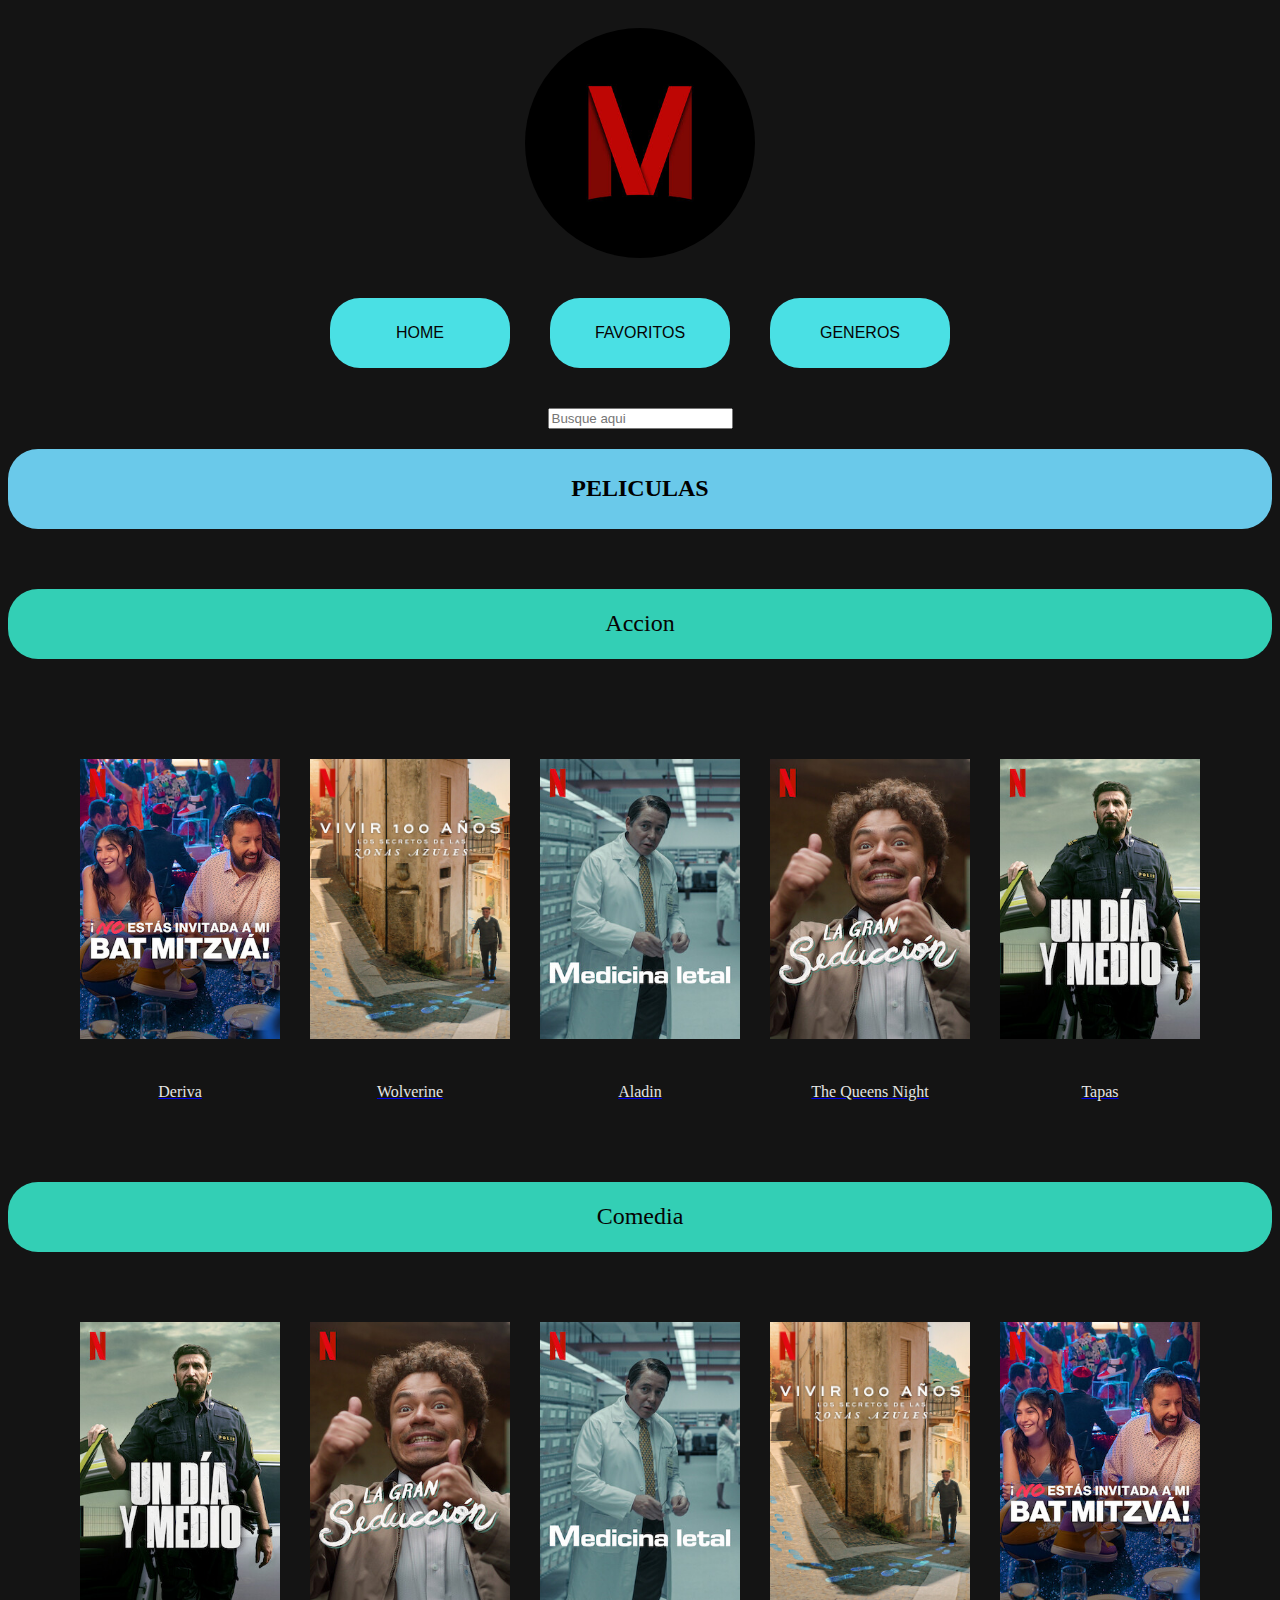
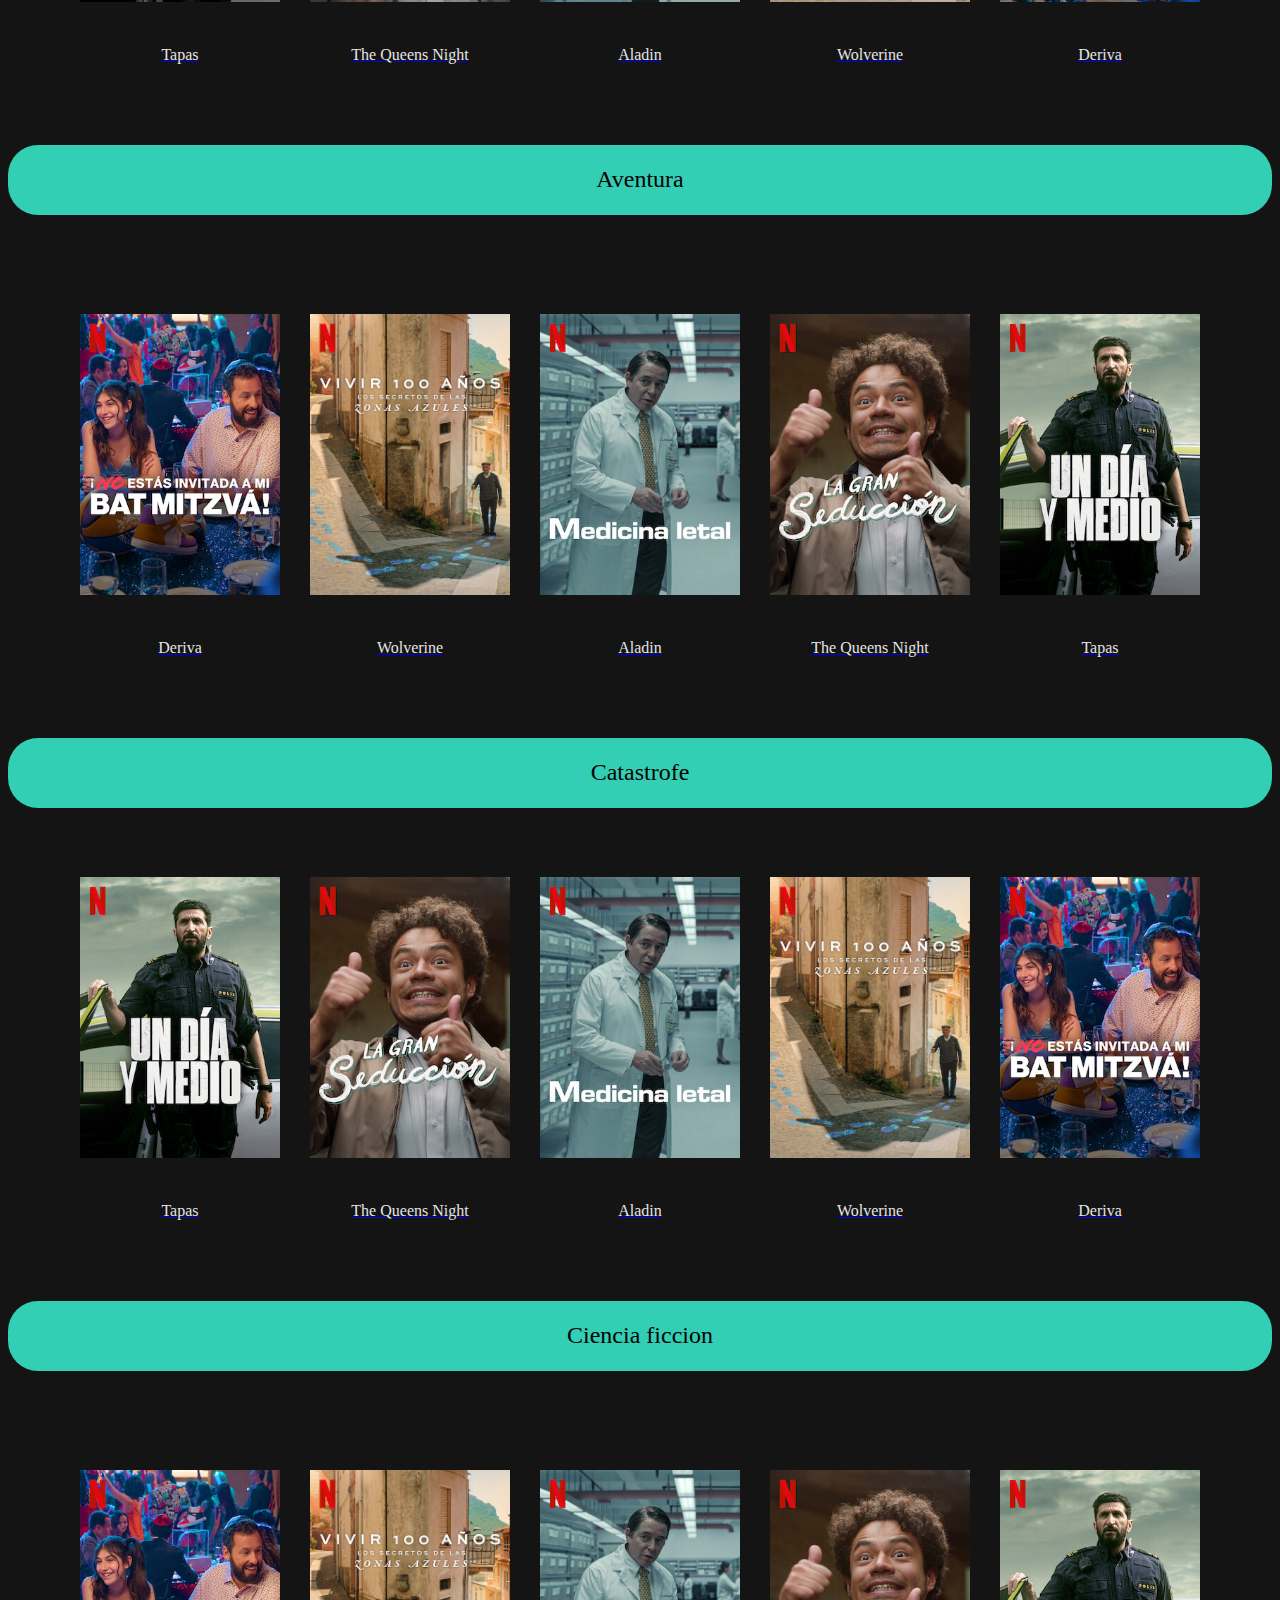
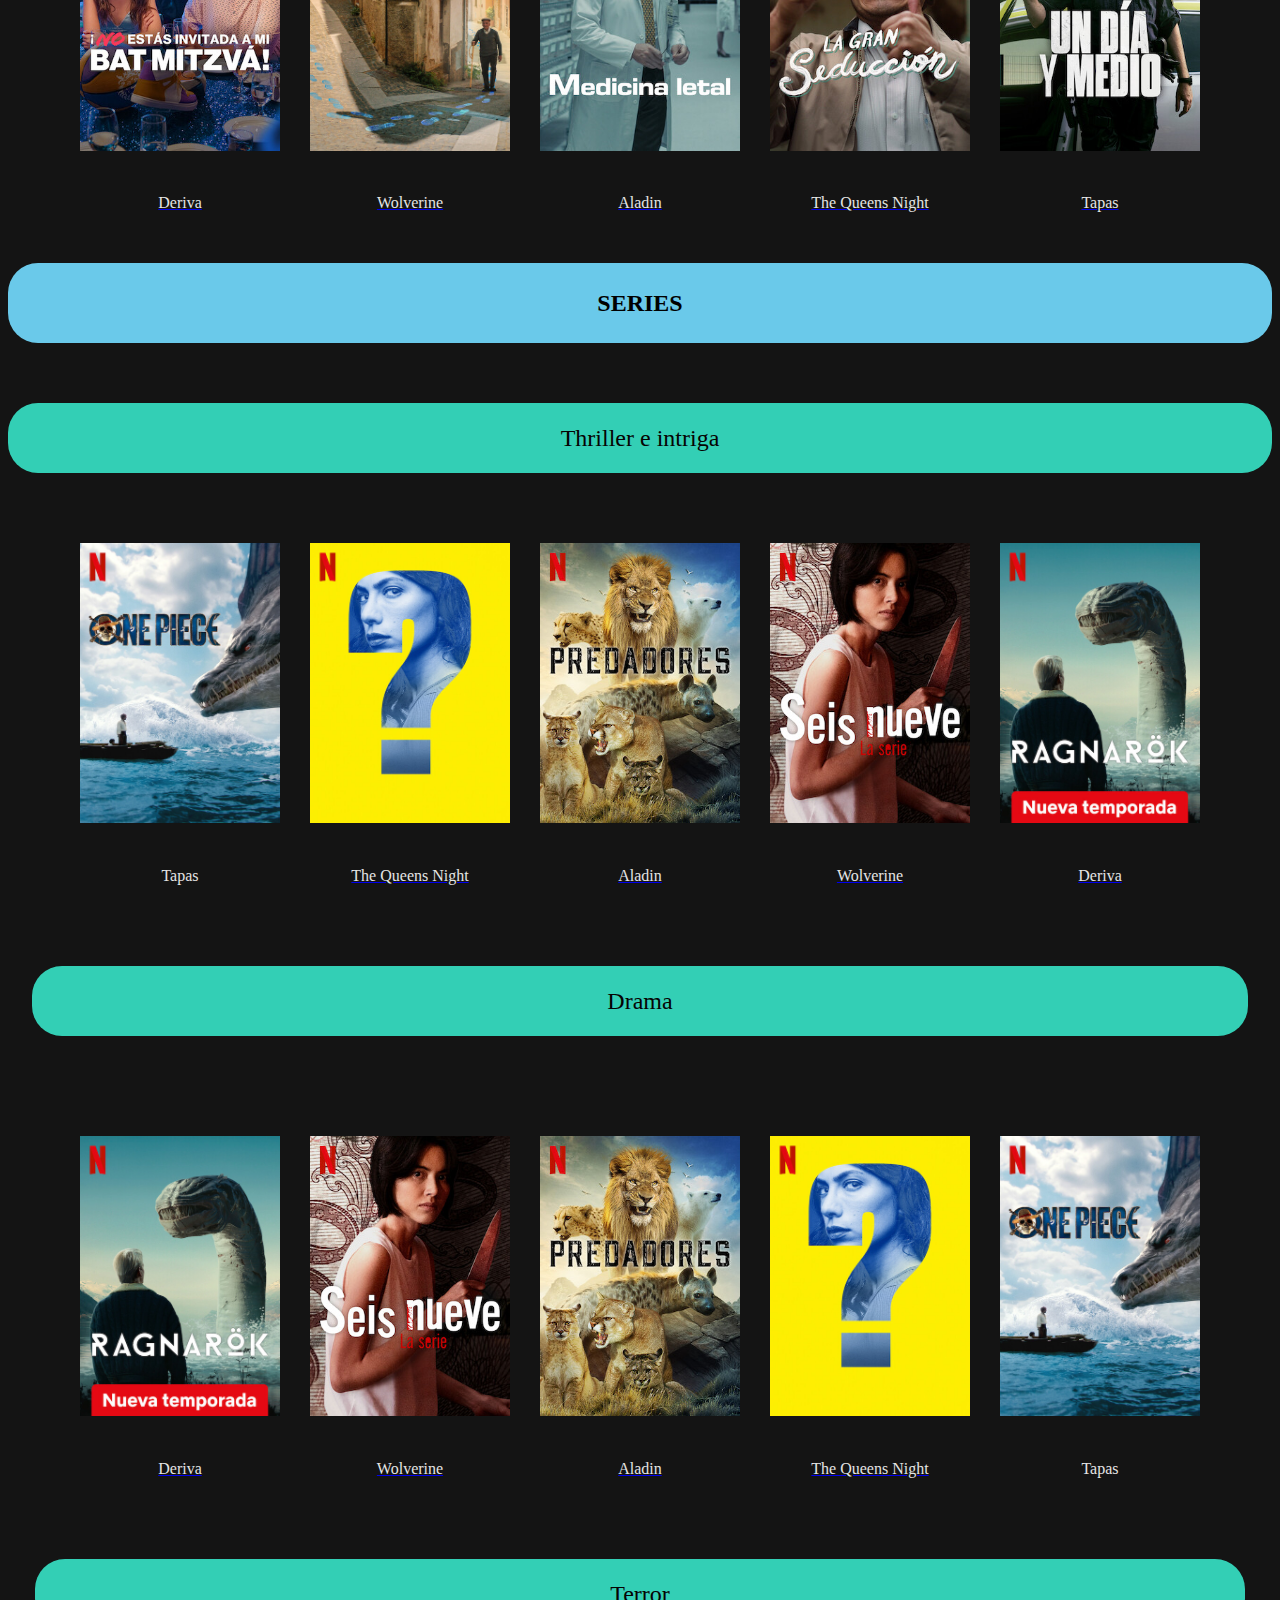
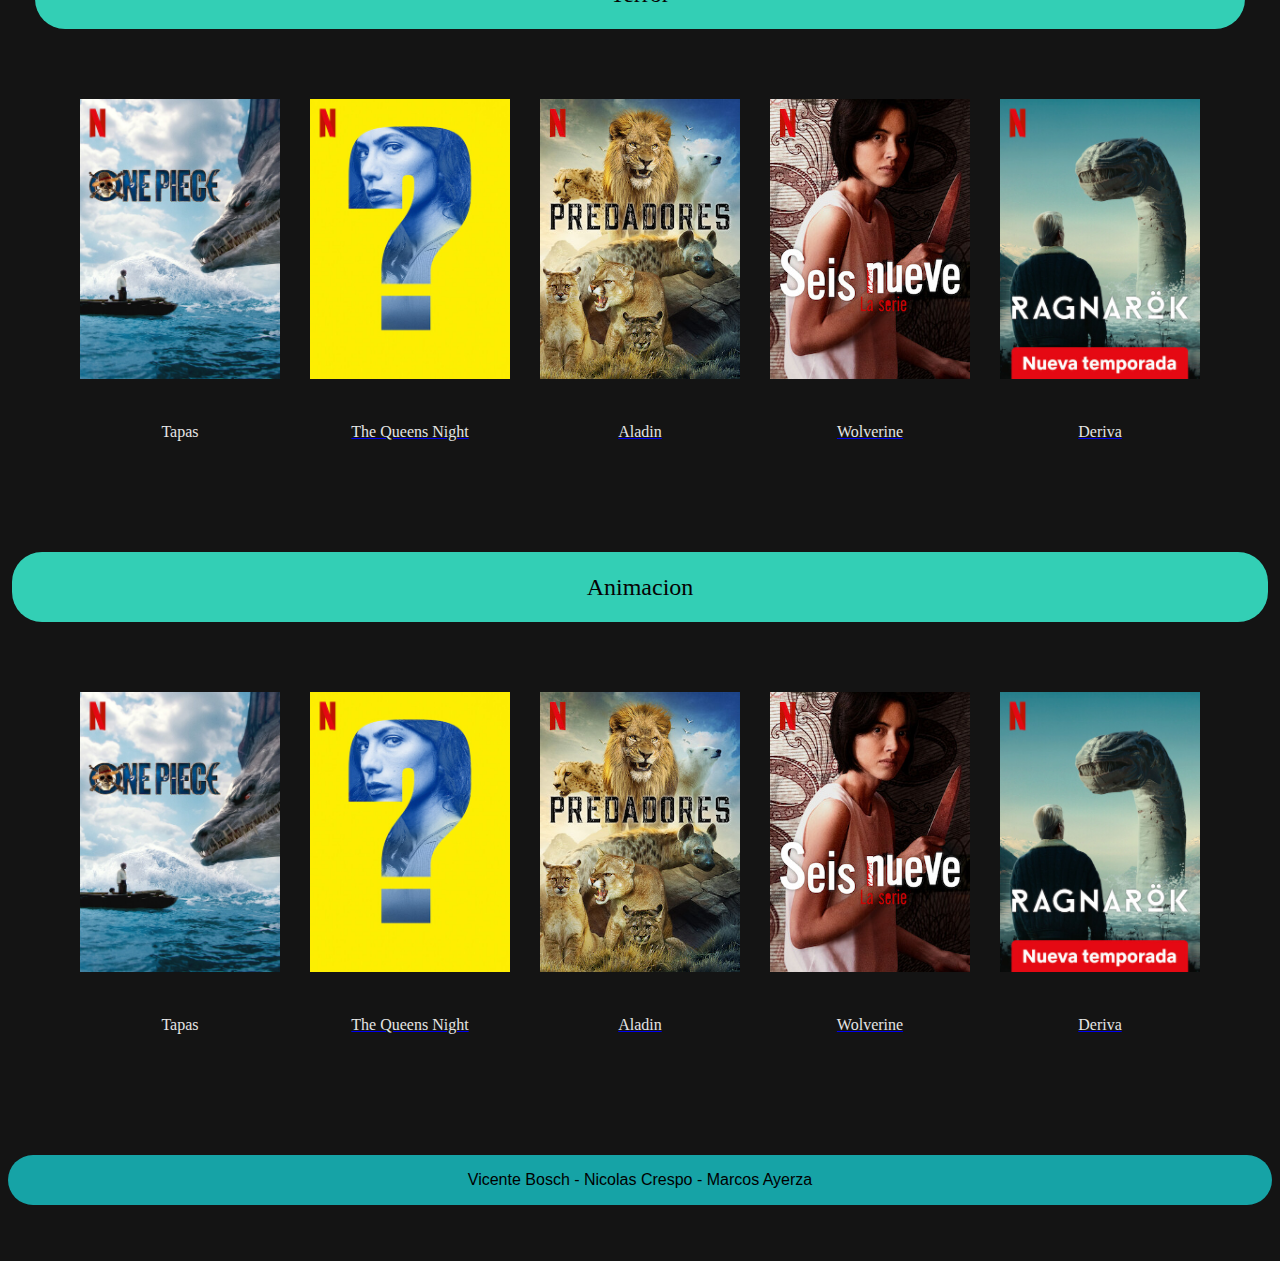
==== detalleGenero.html @ 16304ff2 "reorganice los archivos" ====
<!DOCTYPE html>
<html lang="en">

<head>
    <meta charset="UTF-8">
    <meta name="viewport" content="width=device-width, initial-scale=1.0">
    <title>Document</title>
    <link rel="stylesheet" href="../css/style.css">
</head>

<body class="fondo">
    <header>
        <section class="header">
            <article class="ubicacionLogo">
                <img class="logo" src="./img/logo.jpeg" alt="logo">
            </article>


            <nav class="navegacion">
                <ul class="nav-ul">
                    <li class="menu"> <a href="./home.html">HOME</a></li>
                    <li class="menu"> <a href="./favoritos.html">FAVORITOS</a></li>
                    <li class="menu"> <a href="./genero.html">GENEROS</a></li>
                </ul>
            </nav>

            <article class="barra">
                <form class="form" action="busqueda.html" method="get">
                    <div>
                        <input type="text" name="busqueda" value="" placeholder="Busque aqui">
                    </div>

                </form>
            </article>

        </section>
    </header>
    <main>


        <section class="grupo1">
            <h2 class="ajustes1">PELICULAS</h2>
            <h2 class="ajustes">Accion</h2>

            <div class="grupo1Reverse">
                <article class="card">

                    <a href="./detallePeliculas.html">
                        <img class="imagenes" src="./img/pel1.jpeg" alt="">
                        <p class="texto">Tapas</p>
                    </a>

                </article>
                <article class="card">

                    <a href="./detallePeliculas.html">
                        <img class="imagenes" src="./img/pel2.jpeg" alt="">
                        <p class="texto">The Queens Night</p>
                    </a>

                </article>
                <article class="card">

                    <a href="./detallePeliculas.html">
                        <img class="imagenes" src="./img/pel3.jpeg" alt="">
                        <p class="texto">Aladin</p>
                    </a>

                </article>
                <article class="card">

                    <a href="./detallePeliculas.html">
                        <img class="imagenes" src="./img/pel4.jpeg" alt="">
                        <p class="texto">Wolverine</p>
                    </a>

                </article>
                <article class="card">

                    <a href="./detallePeliculas.html">
                        <img class="imagenes" src="./img/pel5.jpeg" alt="">
                        <p class="texto">Deriva</p>
                    </a>

                </article>
            </div>

        </section>

        <section class="grupo1">
            <h2 class="ajustes">Comedia</h2>

            <div class="grupo1">
                <article class="card">

                    <a href="./detallePeliculas.html">
                        <img class="imagenes" src="./img/pel1.jpeg" alt="">
                        <p class="texto">Tapas</p>
                    </a>

                </article>
                <article class="card">

                    <a href="./detallePeliculas.html">
                        <img class="imagenes" src="./img/pel2.jpeg" alt="">
                        <p class="texto">The Queens Night</p>
                    </a>

                </article>
                <article class="card">

                    <a href="./detallePeliculas.html">
                        <img class="imagenes" src="./img/pel3.jpeg" alt="">
                        <p class="texto">Aladin</p>
                    </a>

                </article>
                <article class="card">

                    <a href="./detallePeliculas.html">
                        <img class="imagenes" src="./img/pel4.jpeg" alt="">
                        <p class="texto">Wolverine</p>
                    </a>

                </article>
                <article class="card">

                    <a href="./detallePeliculas.html">
                        <img class="imagenes" src="./img/pel5.jpeg" alt="">
                        <p class="texto">Deriva</p>
                    </a>

                </article>
            </div>

        </section>

        <section class="grupo1">
            <h2 class="ajustes">Aventura</h2>

            <div class="grupo1Reverse">
                <article class="card">

                    <a href="./detallePeliculas.html">
                        <img class="imagenes" src="./img/pel1.jpeg" alt="">
                        <p class="texto">Tapas</p>
                    </a>

                </article>
                <article class="card">

                    <a href="./detallePeliculas.html">
                        <img class="imagenes" src="./img/pel2.jpeg" alt="">
                        <p class="texto">The Queens Night</p>
                    </a>

                </article>
                <article class="card">

                    <a href="./detallePeliculas.html">
                        <img class="imagenes" src="./img/pel3.jpeg" alt="">
                        <p class="texto">Aladin</p>
                    </a>

                </article>
                <article class="card">

                    <a href="./detallePeliculas.html">
                        <img class="imagenes" src="./img/pel4.jpeg" alt="">
                        <p class="texto">Wolverine</p>
                    </a>

                </article>
                <article class="card">

                    <a href="./detallePeliculas.html">
                        <img class="imagenes" src="./img/pel5.jpeg" alt="">
                        <p class="texto">Deriva</p>
                    </a>

                </article>
            </div>

        </section>
        <section class="grupo1">
            <h2 class="ajustes">Catastrofe</h2>

            <div class="grupo1">
                <article class="card">

                    <a href="./detallePeliculas.html">
                        <img class="imagenes" src="./img/pel1.jpeg" alt="">
                        <p class="texto">Tapas</p>
                    </a>

                </article>
                <article class="card">

                    <a href="./detallePeliculas.html">
                        <img class="imagenes" src="./img/pel2.jpeg" alt="">
                        <p class="texto">The Queens Night</p>
                    </a>

                </article>
                <article class="card">

                    <a href="./detallePeliculas.html">
                        <img class="imagenes" src="./img/pel3.jpeg" alt="">
                        <p class="texto">Aladin</p>
                    </a>

                </article>
                <article class="card">

                    <a href="./detallePeliculas.html">
                        <img class="imagenes" src="./img/pel4.jpeg" alt="">
                        <p class="texto">Wolverine</p>
                    </a>

                </article>
                <article class="card">

                    <a href="./detallePeliculas.html">
                        <img class="imagenes" src="./img/pel5.jpeg" alt="">
                        <p class="texto">Deriva</p>
                    </a>

                </article>
            </div>

        </section>
        <section class="grupo1">
            <h2 class="ajustes">Ciencia ficcion</h2>

            <div class="grupo1Reverse">
                <article class="card">

                    <a href="./detallePeliculas.html">
                        <img class="imagenes" src="./img/pel1.jpeg" alt="">
                        <p class="texto">Tapas</p>
                    </a>

                </article>
                <article class="card">

                    <a href="./detallePeliculas.html">
                        <img class="imagenes" src="./img/pel2.jpeg" alt="">
                        <p class="texto">The Queens Night</p>
                    </a>

                </article>
                <article class="card">

                    <a href="./detallePeliculas.html">
                        <img class="imagenes" src="./img/pel3.jpeg" alt="">
                        <p class="texto">Aladin</p>
                    </a>

                </article>
                <article class="card">

                    <a href="./detallePeliculas.html">
                        <img class="imagenes" src="./img/pel4.jpeg" alt="">
                        <p class="texto">Wolverine</p>
                    </a>

                </article>
                <article class="card">

                    <a href="./detallePeliculas.html">
                        <img class="imagenes" src="./img/pel5.jpeg" alt="">
                        <p class="texto">Deriva</p>
                    </a>

                </article>
            </div>

        </section>




        <h2 class="ajustes1">SERIES</h2>
        <section class="grupo1">

            <section class="grupo1">
                <h2 class="ajustes">Thriller e intriga</h2>

                <div class="grupo1">
                    <article class="card">

                        <a href="./detalleSeries.html">
                            <img class="imagenes" src="./img/ser1.jpeg" alt="">
                        </a>
                        <p class="texto">Tapas</p>

                    </article>
                    <article class="card">

                        <a href="./detalleSeries.html">
                            <img class="imagenes" src="./img/ser2.jpeg" alt="">
                            <p class="texto">The Queens Night</p>
                        </a>

                    </article>
                    <article class="card">

                        <a href="./detalleSeries.html">
                            <img class="imagenes" src="./img/ser3.jpeg" alt="">
                            <p class="texto">Aladin</p>
                        </a>

                    </article>
                    <article class="card">

                        <a href="./detalleSeries.html">
                            <img class="imagenes" src="./img/ser4.jpeg" alt="">
                            <p class="texto">Wolverine</p>
                        </a>

                    </article>
                    <article class="card">

                        <a href="./detalleSeries.html">
                            <img class="imagenes" src="./img/ser5.jpeg" alt="">
                            <p class="texto">Deriva</p>
                        </a>

                    </article>
                </div>

            </section>
            <section class="grupo1">
                <h2 class="ajustes" id="secciondrama">Drama</h2>

                <div class="grupo1Reverse">
                    <article class="card">

                        <a href="./detalleSeries.html">
                            <img class="imagenes" src="./img/ser1.jpeg" alt="">
                        </a>
                        <p class="texto">Tapas</p>

                    </article>
                    <article class="card">

                        <a href="./detalleSeries.html">
                            <img class="imagenes" src="./img/ser2.jpeg" alt="">
                            <p class="texto">The Queens Night</p>
                        </a>

                    </article>
                    <article class="card">

                        <a href="./detalleSeries.html">
                            <img class="imagenes" src="./img/ser3.jpeg" alt="">
                            <p class="texto">Aladin</p>
                        </a>

                    </article>
                    <article class="card">

                        <a href="./detalleSeries.html">
                            <img class="imagenes" src="./img/ser4.jpeg" alt="">
                            <p class="texto">Wolverine</p>
                        </a>

                    </article>
                    <article class="card">

                        <a href="./detalleSeries.html">
                            <img class="imagenes" src="./img/ser5.jpeg" alt="">
                            <p class="texto">Deriva</p>
                        </a>

                    </article>
                </div>

            </section>
            <section class="grupo1">
                <h2 class="ajustes">Terror</h2>

                <div class="grupo1">
                    <article class="card">

                        <a href="./detalleSeries.html">
                            <img class="imagenes" src="./img/ser1.jpeg" alt="">
                        </a>
                        <p class="texto">Tapas</p>

                    </article>
                    <article class="card">

                        <a href="./detalleSeries.html">
                            <img class="imagenes" src="./img/ser2.jpeg" alt="">
                            <p class="texto">The Queens Night</p>
                        </a>

                    </article>
                    <article class="card">

                        <a href="./detalleSeries.html">
                            <img class="imagenes" src="../img/ser3.jpeg" alt="">
                            <p class="texto">Aladin</p>
                        </a>

                    </article>
                    <article class="card">

                        <a href="./detalleSeries.html">
                            <img class="imagenes" src="./img/ser4.jpeg" alt="">
                            <p class="texto">Wolverine</p>
                        </a>

                    </article>
                    <article class="card">

                        <a href="./detalleSeries.html">
                            <img class="imagenes" src="./img/ser5.jpeg" alt="">
                            <p class="texto">Deriva</p>
                        </a>

                    </article>
                </div>

            </section>
            <section class="grupo1Reverse">
                <h2 class="ajustes">Animacion</h2>

                <div class="grupo1">
                    <article class="card">

                        <a href="./detalleSeries.html">
                            <img class="imagenes" src="./img/ser1.jpeg" alt="">
                        </a>
                        <p class="texto">Tapas</p>

                    </article>
                    <article class="card">

                        <a href="./detalleSeries.html">
                            <img class="imagenes" src="./img/ser2.jpeg" alt="">
                            <p class="texto">The Queens Night</p>
                        </a>

                    </article>
                    <article class="card">

                        <a href="./detalleSeries.html">
                            <img class="imagenes" src="./img/ser3.jpeg" alt="">
                            <p class="texto">Aladin</p>
                        </a>

                    </article>
                    <article class="card">

                        <a href="./detalleSeries.html">
                            <img class="imagenes" src="./img/ser4.jpeg" alt="">
                            <p class="texto">Wolverine</p>
                        </a>

                    </article>
                    <article class="card">

                        <a href="./detalleSeries.html">
                            <img class="imagenes" src="./img/ser5.jpeg" alt="">
                            <p class="texto">Deriva</p>
                        </a>

                    </article>
                </div>

            </section>



    </main>
    <footer>

        <section>
            <article class="nav-ul">
                <p class="footer">Vicente Bosch - Nicolas Crespo - Marcos Ayerza</p>
            </article>
        </section>
    </footer>
</body>

</html>
---- css/style.css ----
/*fondo de la pagina*/

html {
    font-family: Verdana;
    background-color: #141414;
}


/*creando el header*/

.logo {
    margin-top: 20px;
    border-radius: 150px;
    width: 230px;
}

.ubicacionLogo {
    display: flex;
    justify-content: center;
    align-items: center;
}

.navegacion{
    margin-bottom: 40px;
}

.nav-ul {
    list-style: none;
    padding: 0;
    margin: 0;
    display: flex;
    margin-top: 40px;
    margin-bottom: 40px;
    justify-content: center;
    font-family: Arial, sans-serif;
}

.menu {
    margin: 0 20px;
    background-color: #4AE0E4;
    height: 70px;
    width: 180px;
    display: flex;
    justify-content: center;
    align-items: center;
    border-radius: 30px;
}

/*ASPECTOS GENERALES DE LA PAGINA*/

.imagenes {
    object-fit: contain;
    width: 200px;
    height: 350px;
}

.menu a {
    text-decoration: none;
    color: #060303;
}

.barra {
    display: flex;
    justify-content: center;
}

.footer {
    background-color: #16A3A6;
    height: 50px;
    width: 100%;
    display: flex;
    justify-content: center;
    align-items: center;
    border-radius: 30px;
    margin-top: 50px;
}

/*ajustando formatos de subtitulos*/
.ajustes {
    background-color: #33CFB5;
    height: 70px;
    width: 100%;
    display: flex;
    justify-content: center;
    align-items: center;
    border-radius: 30px;
    font-family: Verdana;
    font-weight: 500;
    margin-top: 50px;
    color: #060303;
}

/*Contenedor padre de las imagenes*/
.grupo1 {
   
    display: flex;
    flex-direction: row;
    flex-wrap: wrap;
    justify-content: center;

}
/*Contenedor padre de las imagenes empezando al reves*/
.grupo1Reverse {
    margin-top: 30px;
    display: flex;
    flex-direction: row-reverse;
    flex-wrap: wrap;
    justify-content: center;

}


.texto {
    list-style: none;
    display: flex;
    margin-top: 5px;
    margin-bottom: px;
    justify-content: center;
    font-family: Verdana;
    color: #e5e5e5;
}



/*GENEROS*/
.separando a {
    margin: 40px;
    color: #e5e5e5;
    text-decoration: none;
    font-size: 22px;
}
.lista-generos {
    text-decoration: none;
    list-style: none;
    font-family: Verdana;
    margin: 40px;
    display: flex;
    flex-direction: row;
    flex-wrap: wrap;
    justify-content: center;
    margin-top: 90px;
}


/* DETALLE GENEROS*/
/* Titulos*/
.ajustes1 {
    background-color: #6AC9EA;
    height: 80px;
    width: 100%;
    display: flex;
    justify-content: center;
    align-items: center;
    border-radius: 30px;
    font-family: Verdana;
    margin-bottom: 10px;
}
/*separando los elementos de la lista de generos*/
.card {
    padding: 15px;
    display: flex;
    justify-content: center;
    flex-direction: column;
    align-items: center;
}



/*DETALLE PELICULA*/


.toreto {
    display: flex;
    justify-content: center;
    align-items: center;
    flex-direction: column;

    border-radius: 70px solid;
}

.toreto2 {
    display: flex;
    border-radius: 30px black;
    flex-direction: column;
}



.estebody {
    color: #e5e5e5;
}

.parejo {

    display: flex;
    flex-direction: row;
    gap: 25px;
    text-decoration: none;
    background-color: rgb(88, 73, 73);
    margin: 5px;
    list-style: none;
    border-radius: 5px;
    padding-right: 40px;
}

.coin {
    color: green;
}

.ten {
    display: flex;
    font-weight: bold;
    color: blanchedalmond;
}

.sinop {
    display: flex;
    border-radius: 8px;
    background-color: rgb(88, 73, 73);
    width: 550px;
    padding: 10px;
    margin: 28px;
}

.botones {
    margin: 4px;
    width: 500px;
}

.arrab {
    margin-top: 11px;
}

.toreto3 {
    margin-top: 40px;
    width: 300px;
    height: 400px;
}

.toreto4 {
    font-weight: weight;
    font-family: 'Courier New', Courier, monospace;
}

.agregara {
    display: flex;
    width: 60px;
    display: flex;
    border-right-style: solid 12px black;
    border-bottom-style: solid 12px black;
    background-color: #363232;
    margin-bottom: 18px;
    height: 24px;
    color: #e5e5e5;

}

.agregarb {
    display: flex;
    width: 120px;
    display: flex;
    border-right-style: solid 12px black;
    border-bottom-style: solid 12px black;
    background-color: #363232;
    margin-bottom: 18px;
    color: #e5e5e5;

}

.apa {
    text-decoration: none;

}



/*Busqueda*/

.menuBusqueda {
    background-color: #33CFB5;
    height: 70px;
    width: 570px;
    display: flex;
    justify-content: center;
    align-items: center;
    border-radius: 30px;
    margin-top: 40px;
}

.busquedaReco {
    background-color: #87cfc3;
    height: 40px;
    width: 390px;
    display: flex;
    justify-content: center;
    align-items: center;
    border-radius: 30px;
}


.oculto {
    display: none;
}

/*Haciendo la pagian responsive*/


/*media querys de telefono*/
@media (max-width: 420px) {
    .header {
        display: flex;
        flex-direction: column;

    }

    .logo {
        width: 100px;
    }

    .nav-ul {
        display: flex;
        flex-direction: column;
        justify-content: center;
        align-items: center;

    }

    .menu {
        margin-top: 15px;
    }

    .grupo1 {
        display: flex;
        flex-direction: column;
        justify-content: center;
        align-items: center;
    }

    .separando {
        margin-top: 15px;
    }

    .footer {
        width: 365px;
    }

    .ajustes {
        width: 365px;

    }

    .sinop {

        width: 60vw;
        height: 250px;
    }

    .arrab {
        width: 80vw;

    }

    .detalles {
        width: 80vw;
        height: 140px;
        margin-top: 5px;
        padding: 3px;


    }

    .ho {
        width: 80vw;
    }

    .parejo {
        display: flex;
        flex-wrap: wrap;
    }

    .botones {
        width: 75vw;
    }
    }
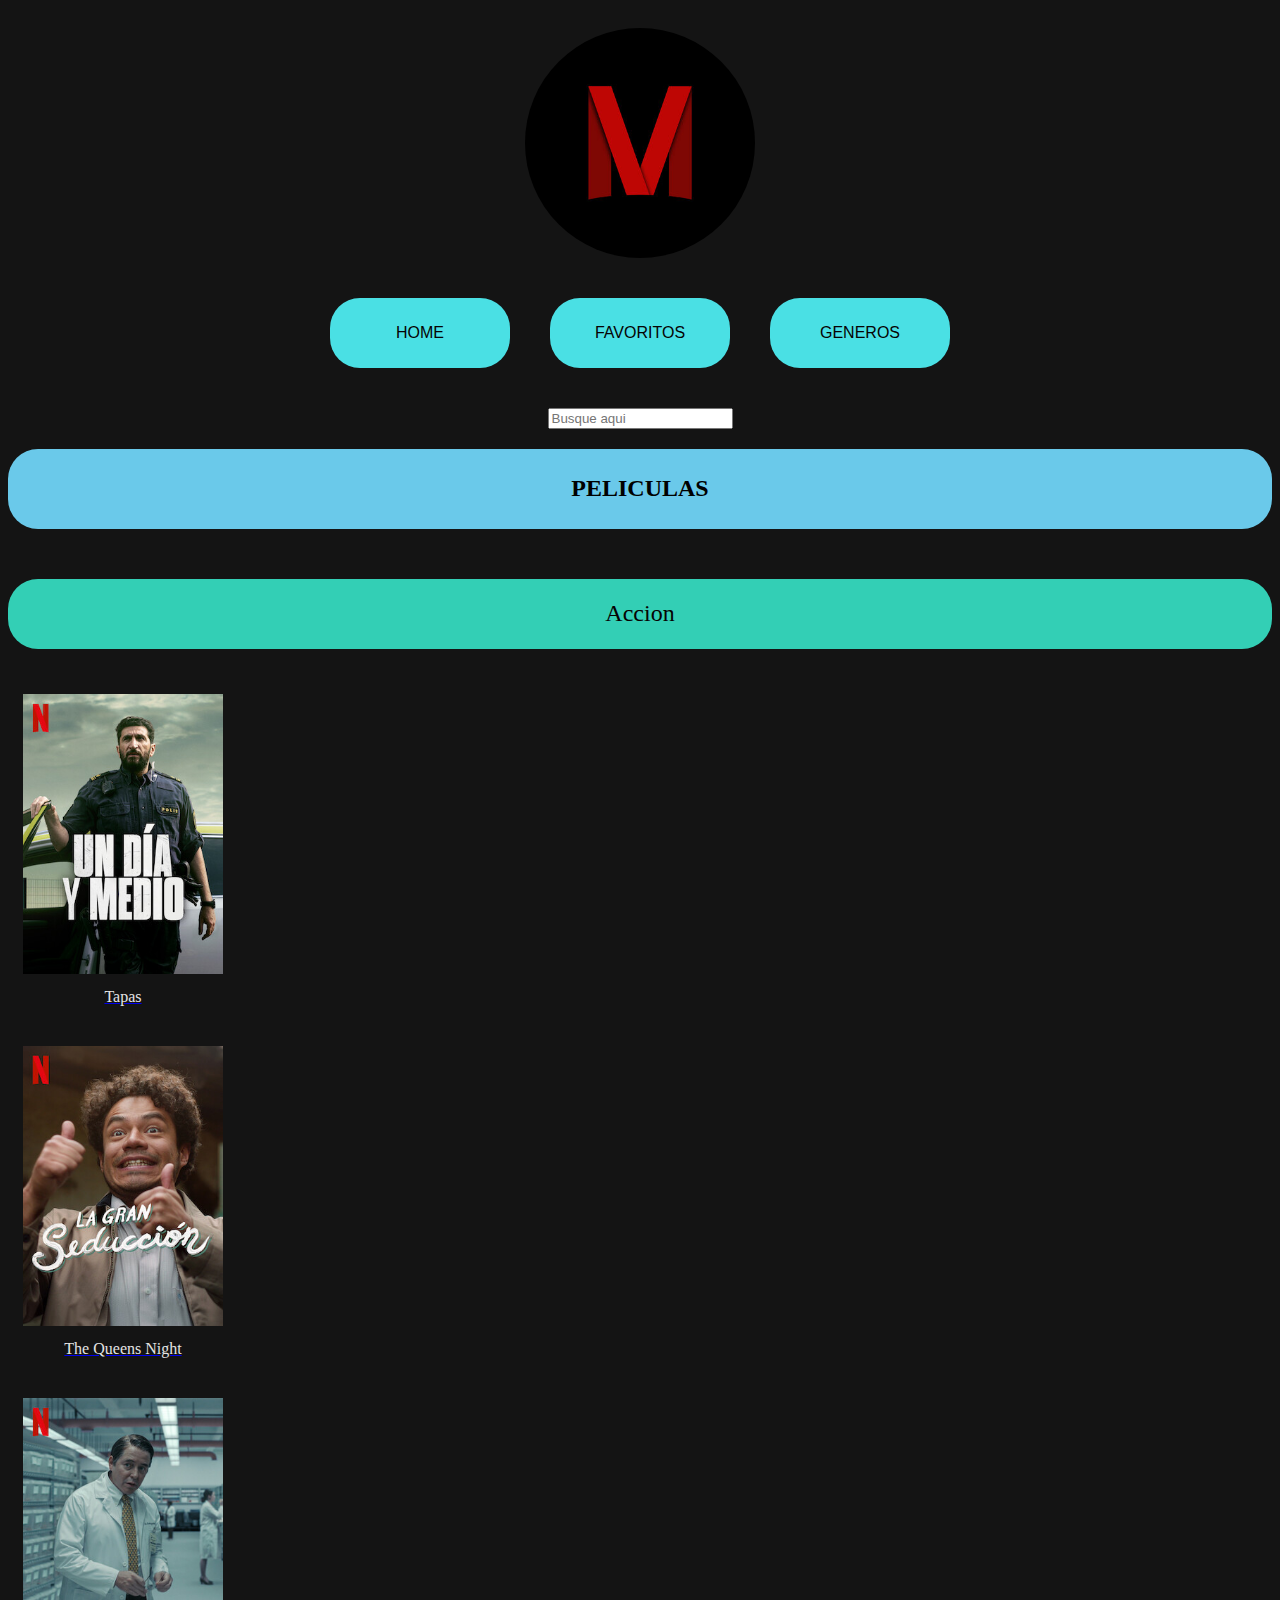
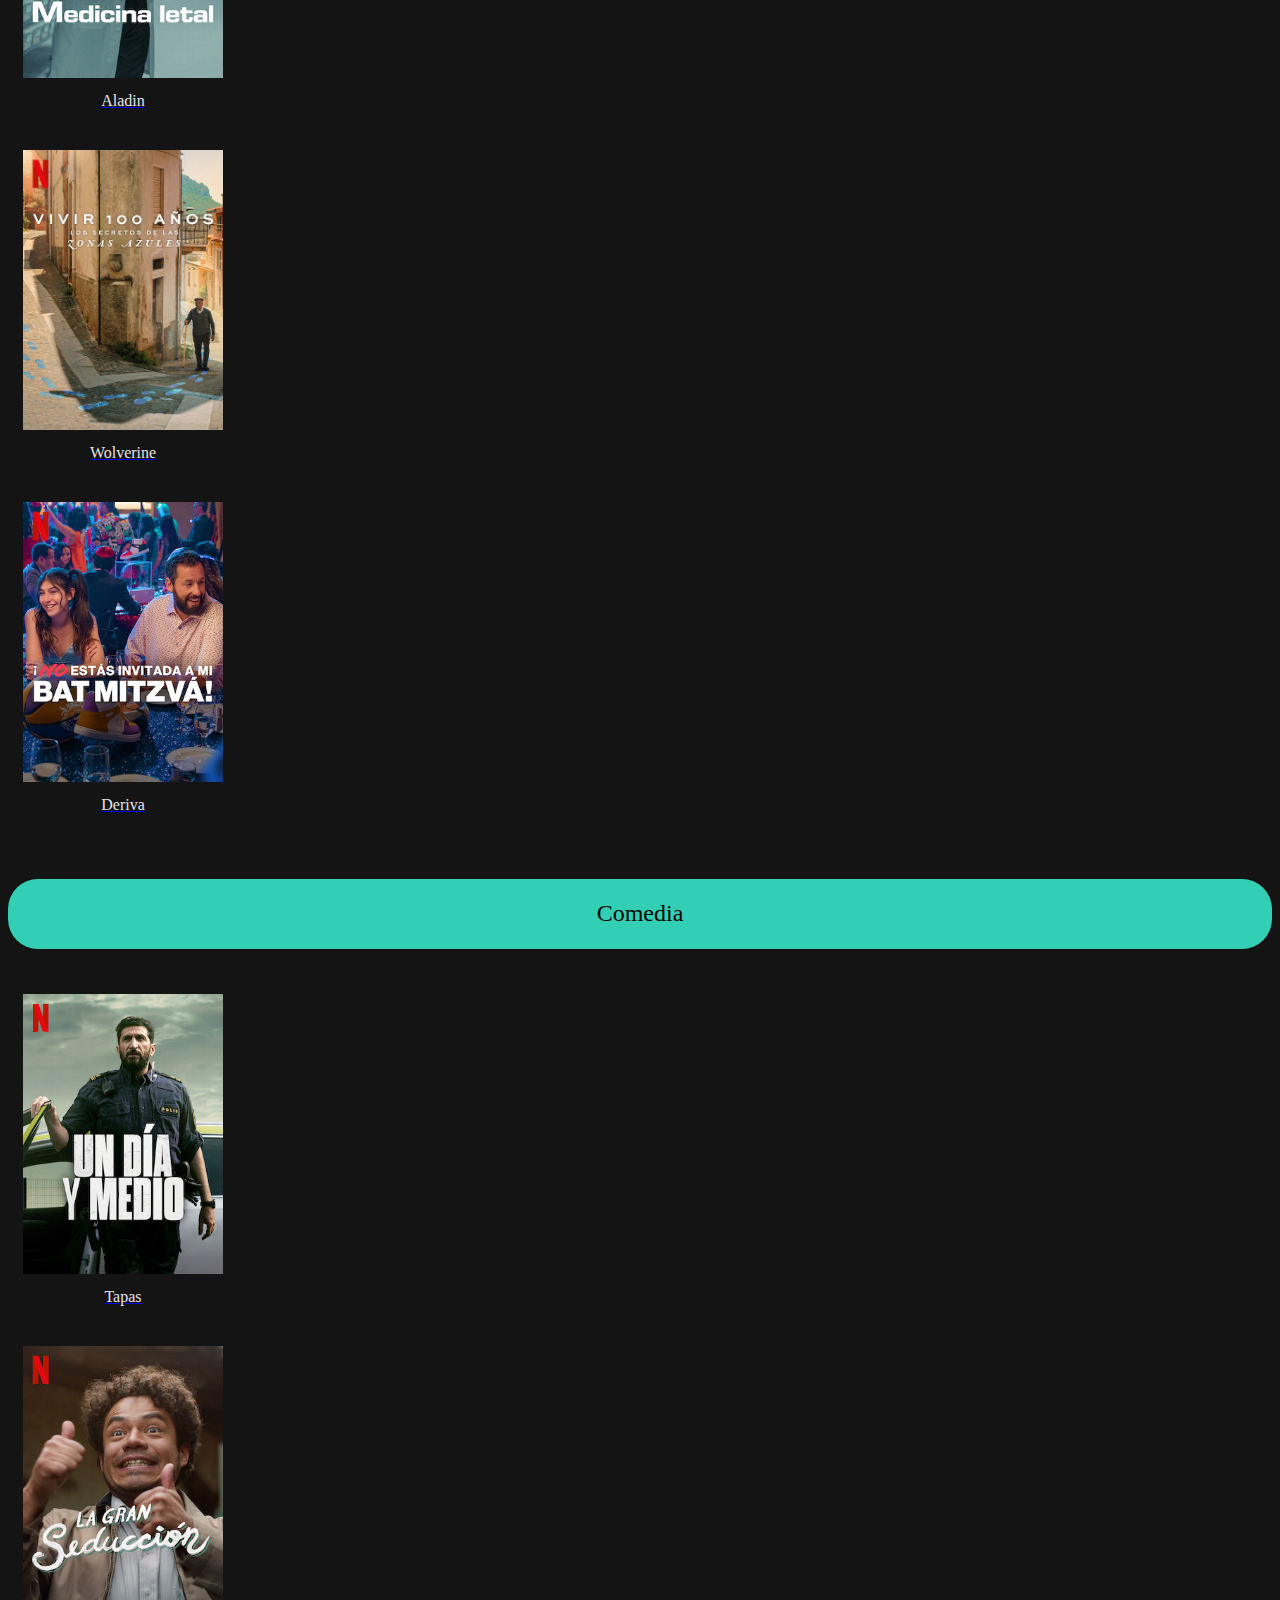
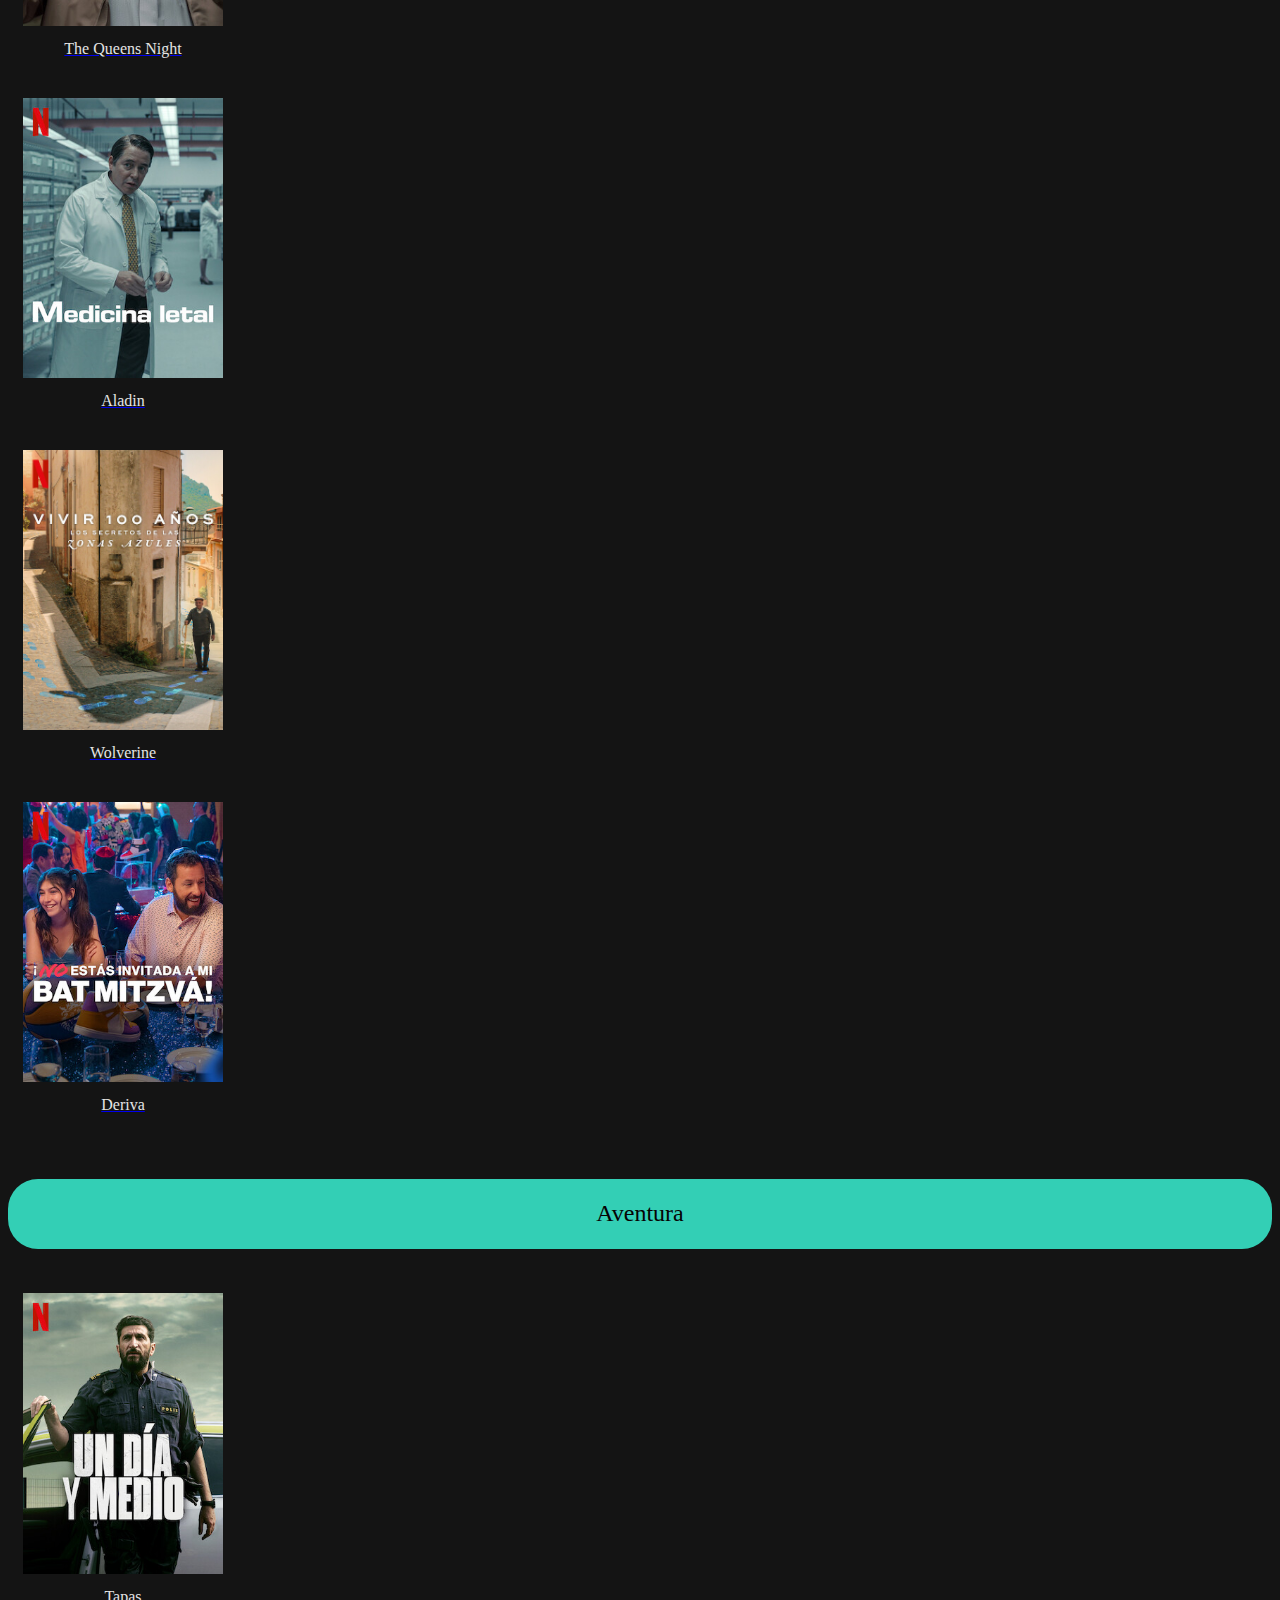
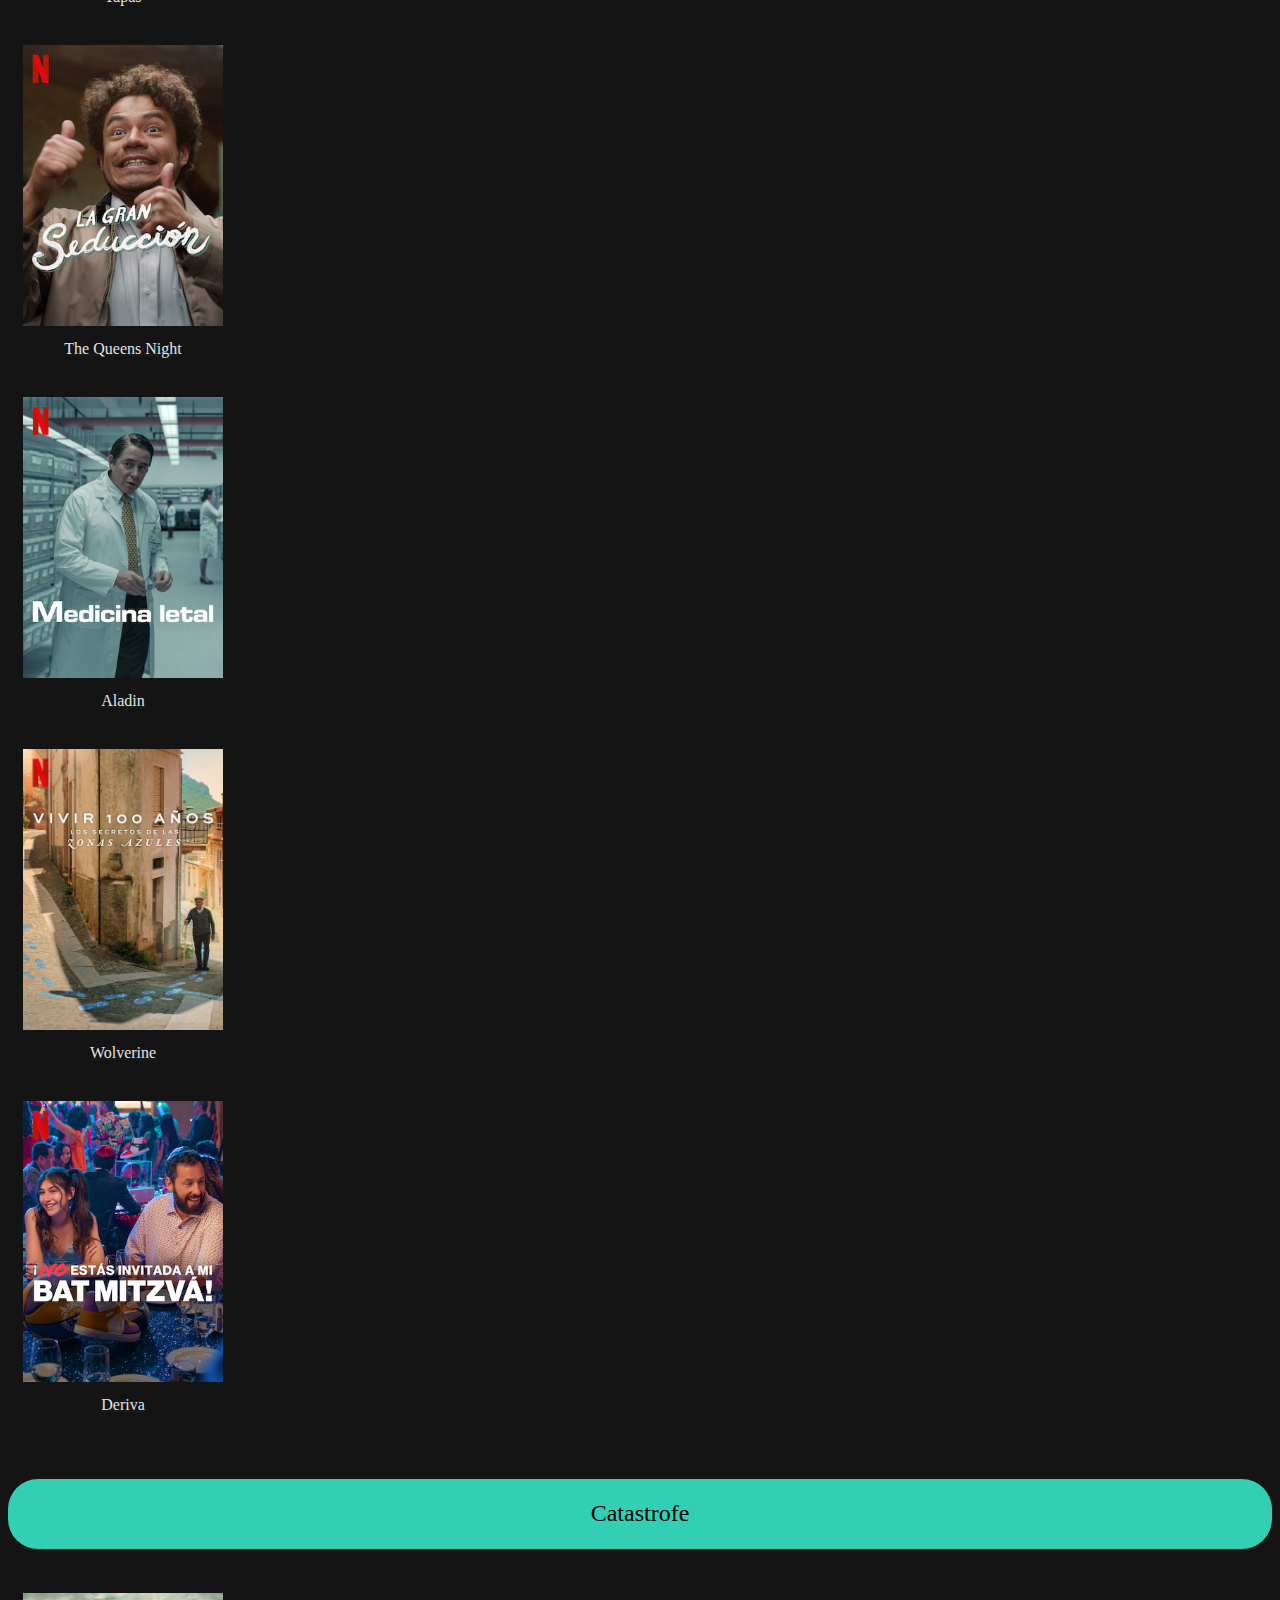
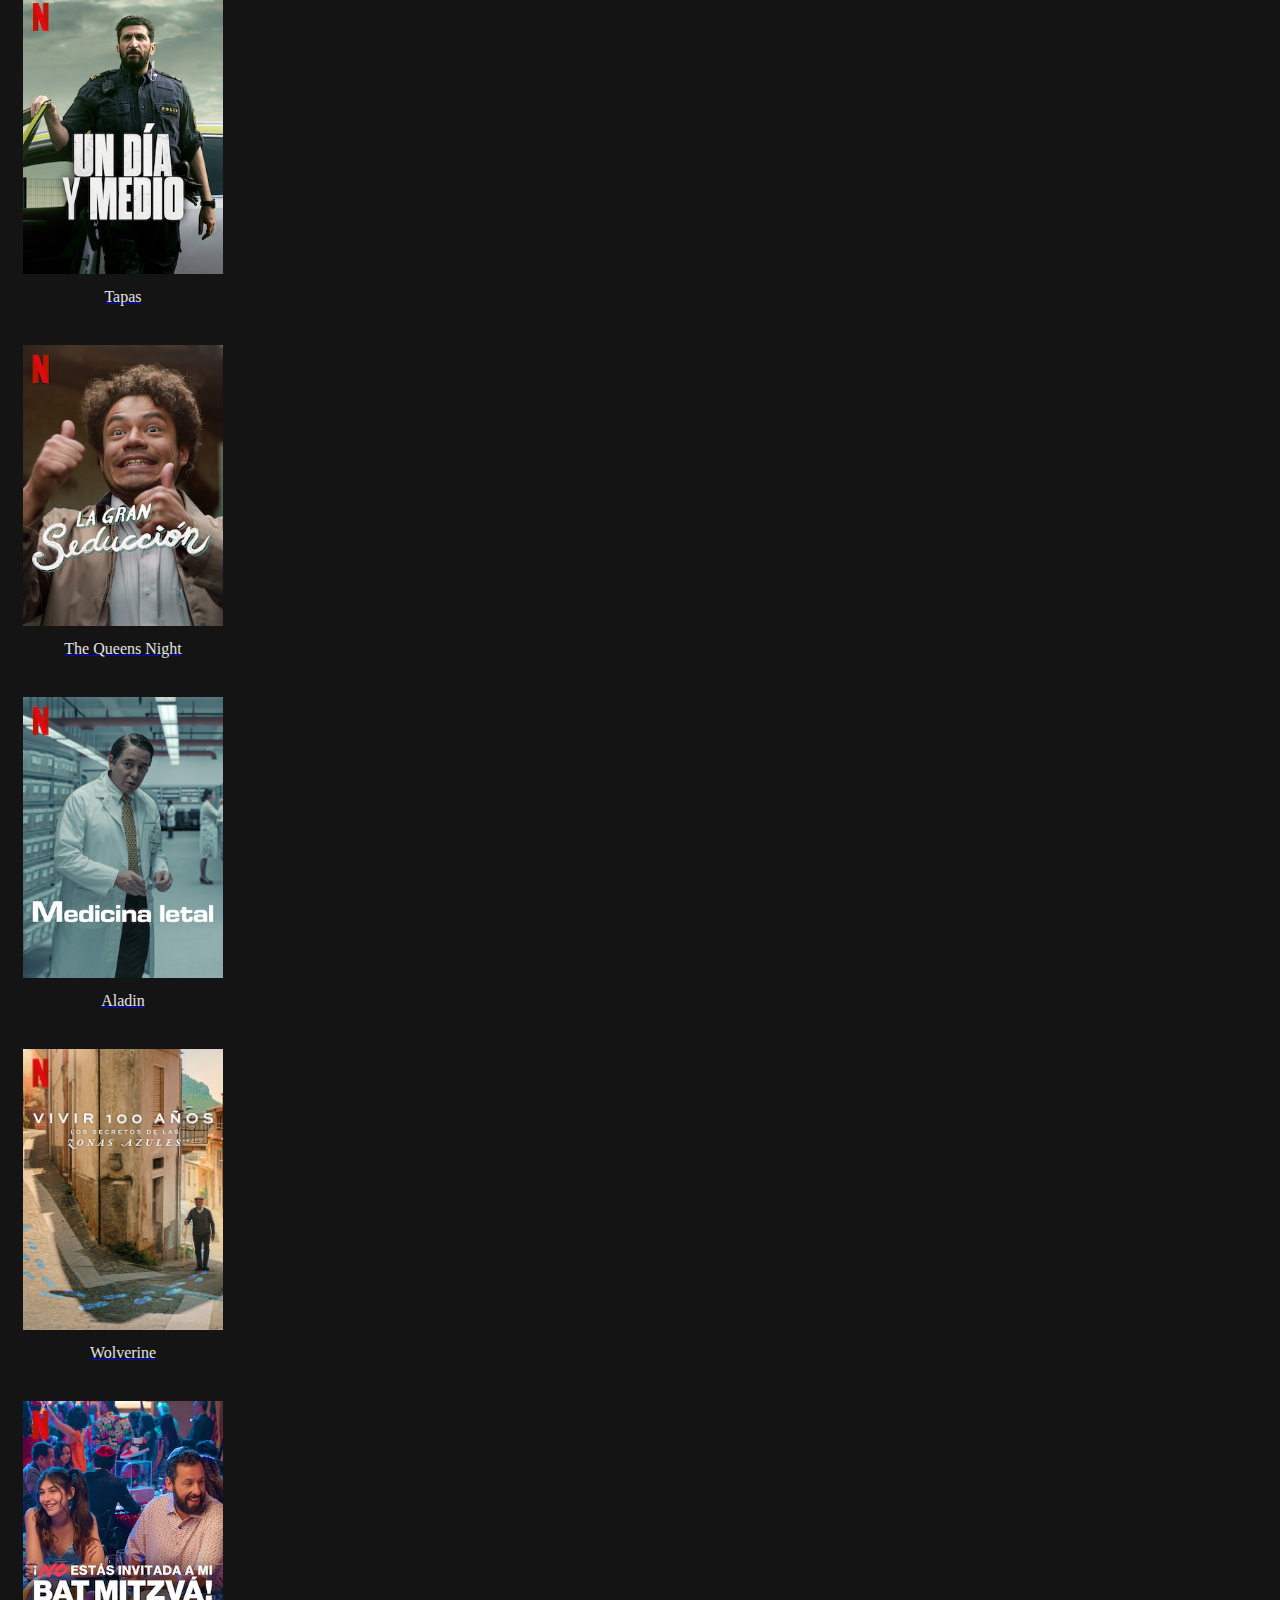
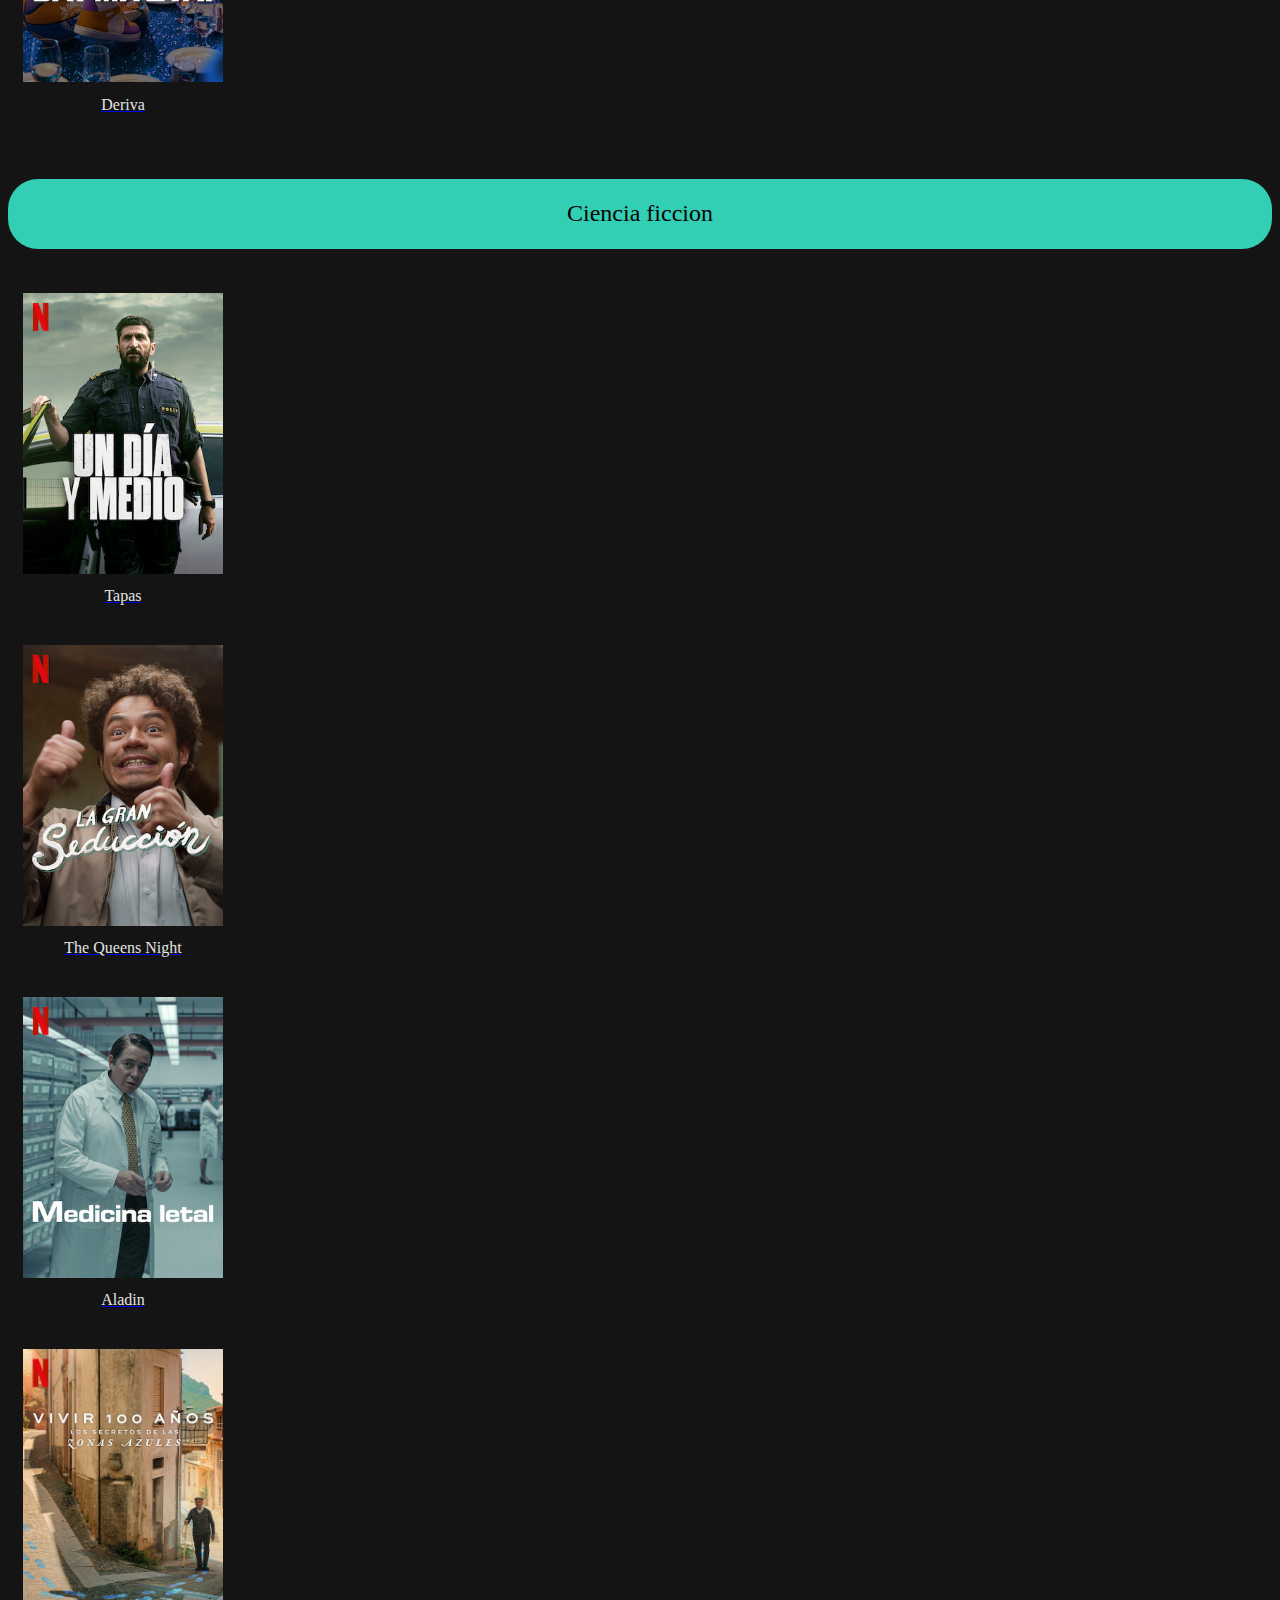
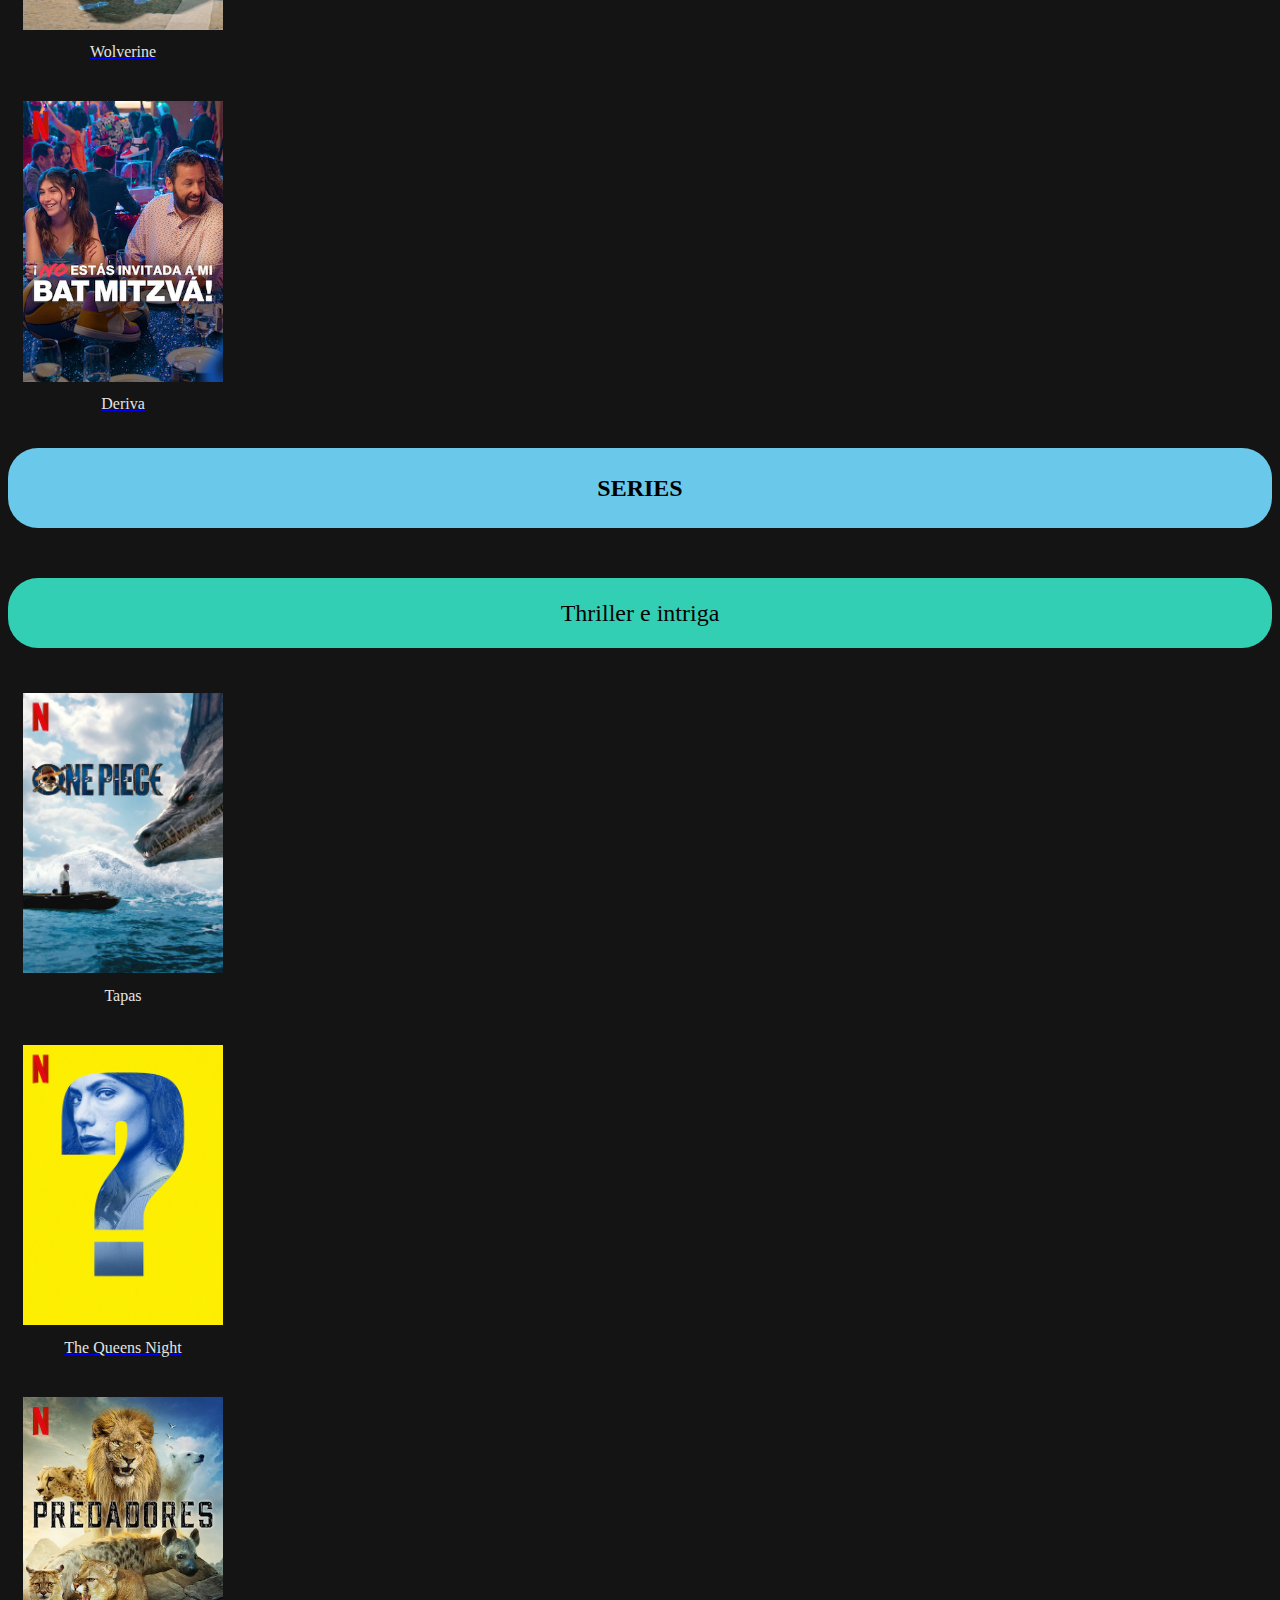
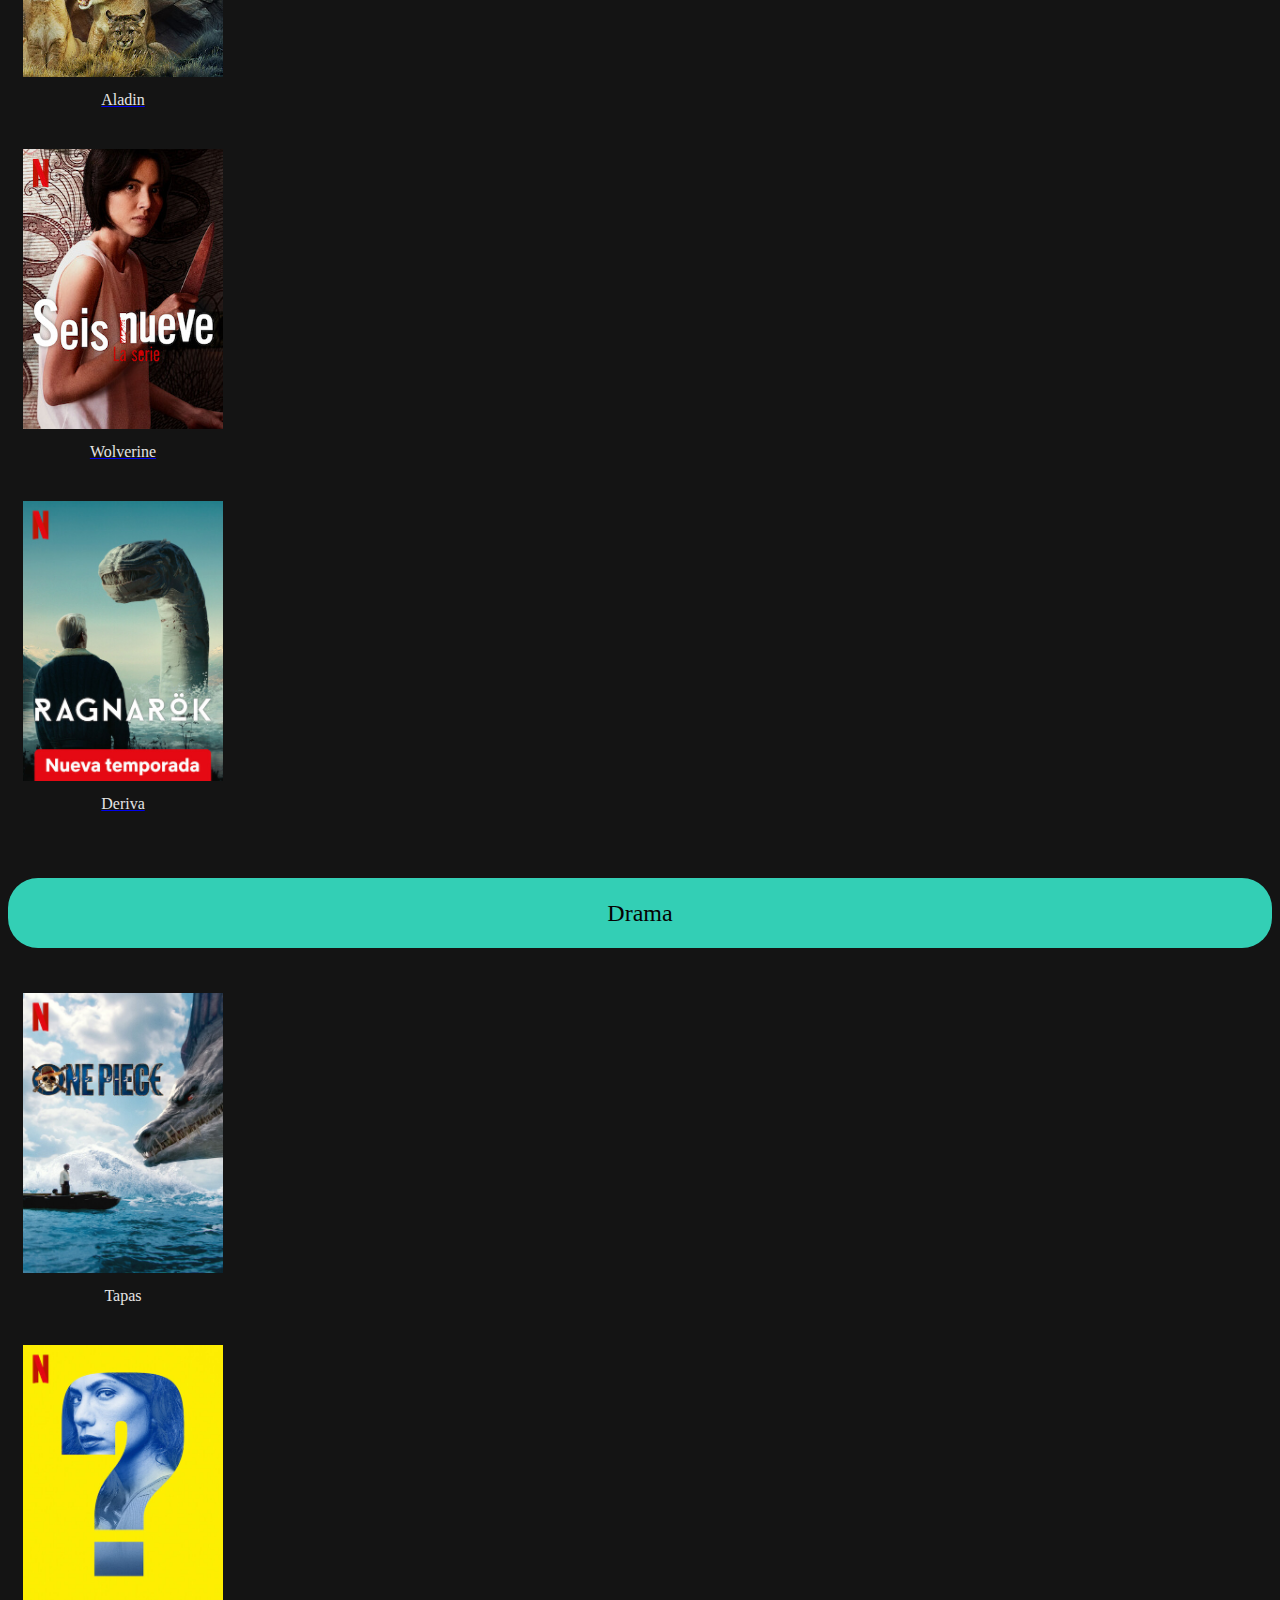
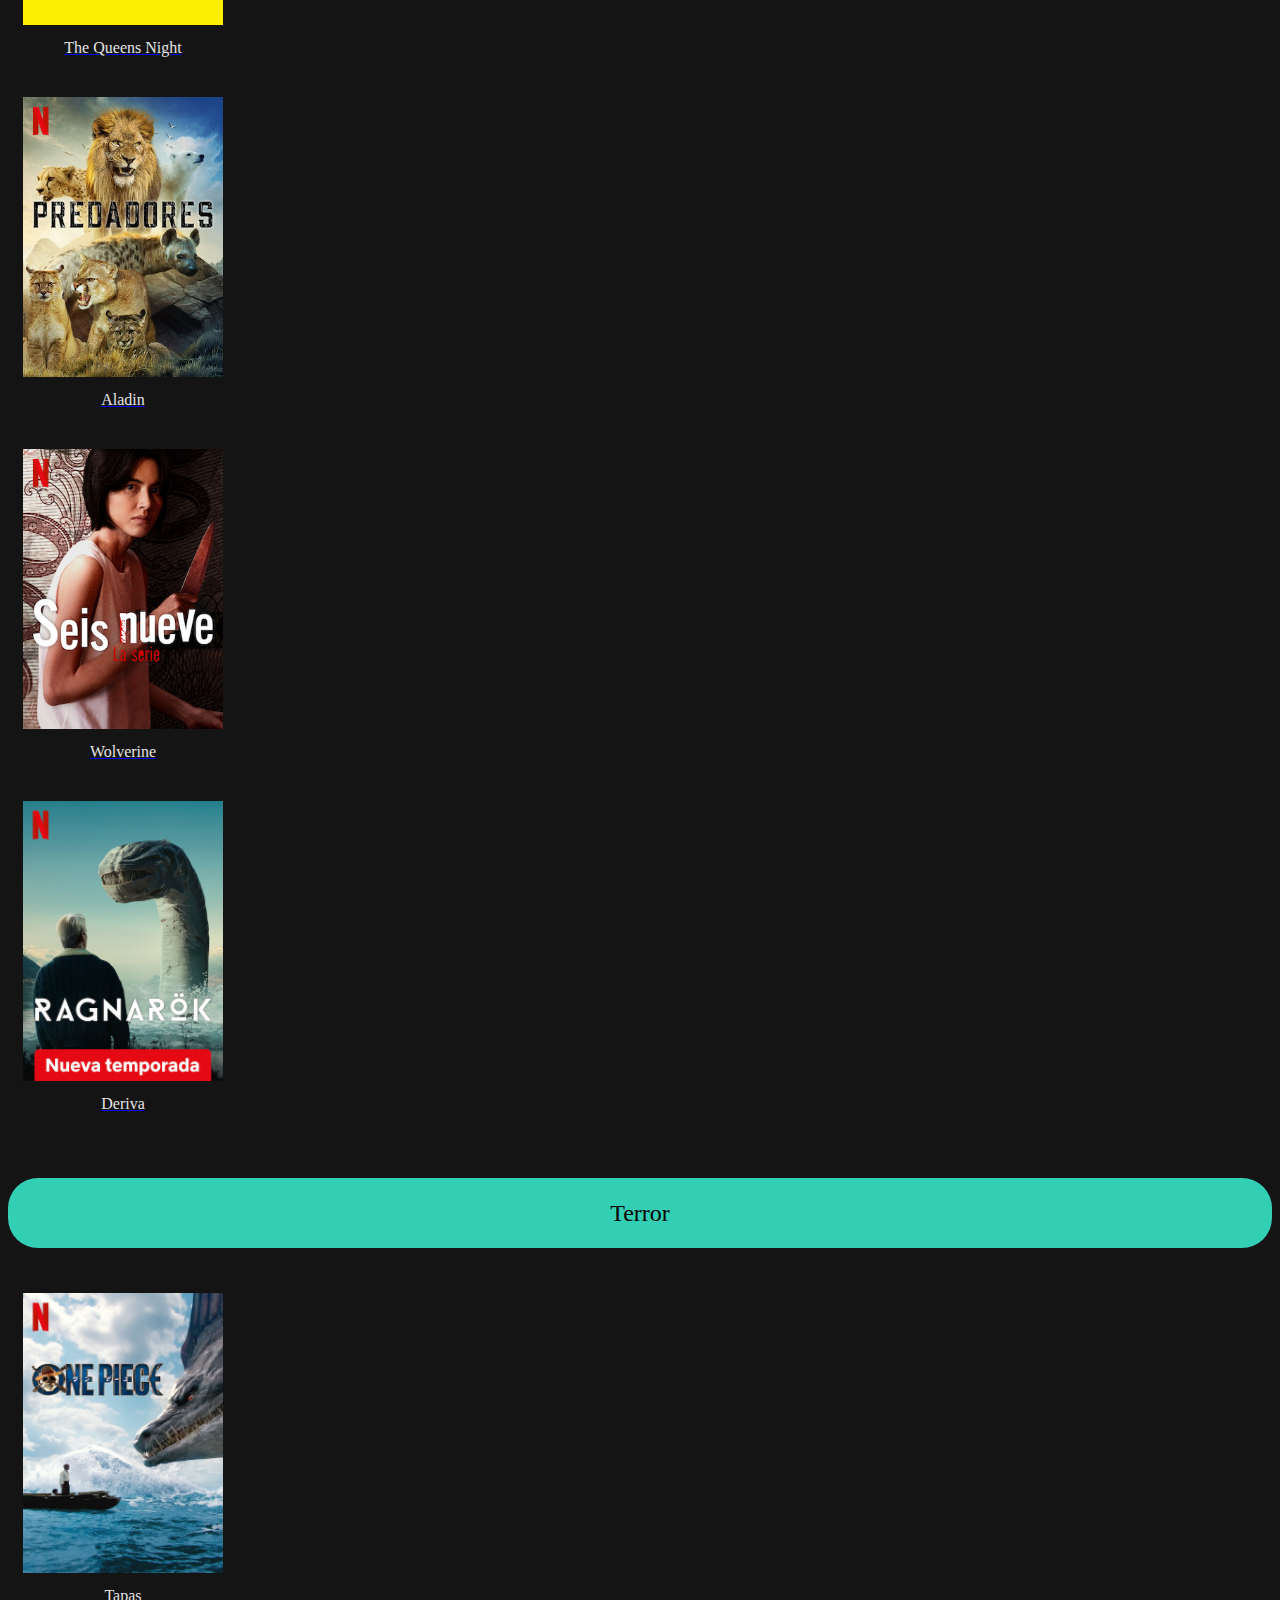
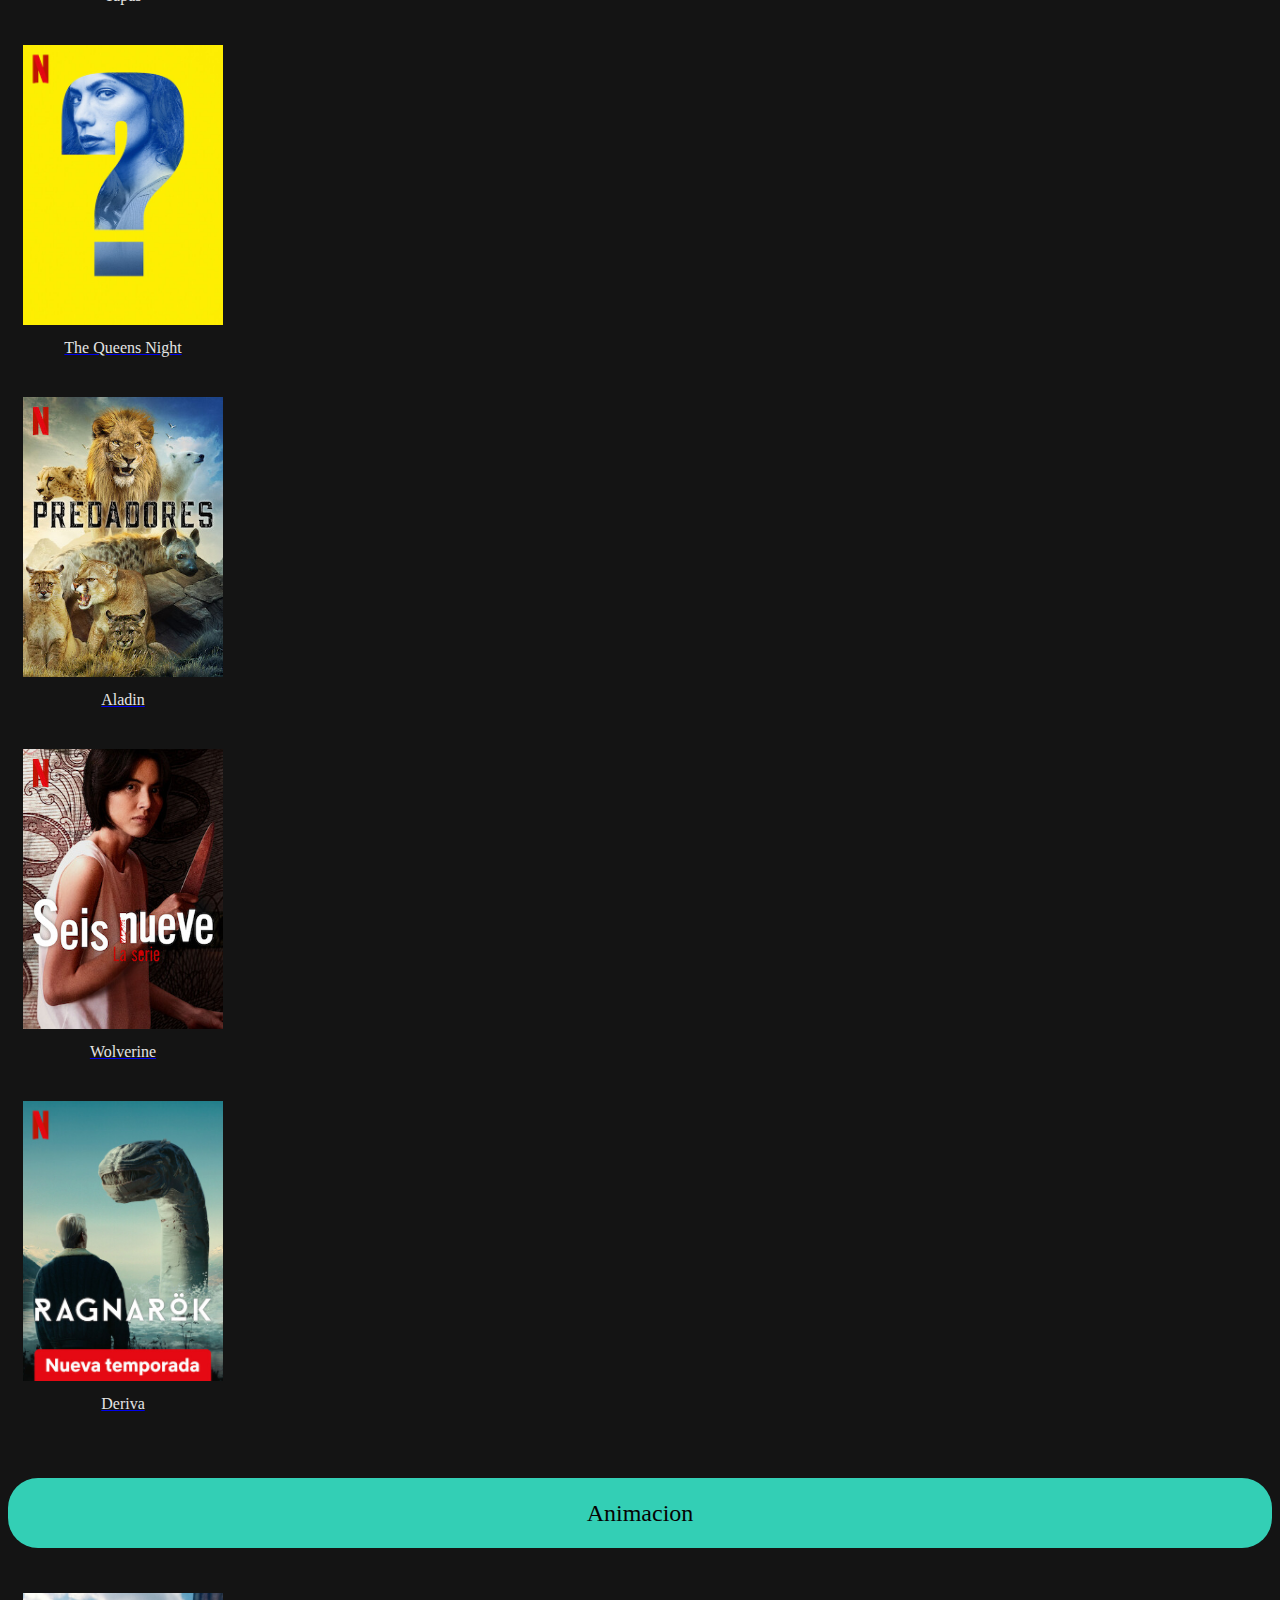
==== commit 7d1500f8: "Cambie el genero js y comenze el detalleGeneros js" ====
--- a/detalleGenero.html
+++ b/detalleGenero.html
@@ -5,7 +5,8 @@
     <meta charset="UTF-8">
     <meta name="viewport" content="width=device-width, initial-scale=1.0">
     <title>Document</title>
-    <link rel="stylesheet" href="../css/style.css">
+    <link rel="stylesheet" href="./css/style.css">
+    <link rel="stylesheet" href="./css/cssjava.css">
 </head>
 
 <body class="fondo">
@@ -42,8 +43,8 @@
             <h2 class="ajustes1">PELICULAS</h2>
             <h2 class="ajustes">Accion</h2>
 
-            <div class="grupo1Reverse">
-                <article class="card">
+            <div class="grupo1Reverse" id="tipoGenero1">
+                <article class="card" >
 
                     <a href="./detallePeliculas.html">
                         <img class="imagenes" src="./img/pel1.jpeg" alt="">
@@ -87,10 +88,10 @@
 
         </section>
 
-        <section class="grupo1">
+        <section class="grupo1" >
             <h2 class="ajustes">Comedia</h2>
 
-            <div class="grupo1">
+            <div class="grupo1" id="tipoGenero2">
                 <article class="card">
 
                     <a href="./detallePeliculas.html">
@@ -138,7 +139,7 @@
         <section class="grupo1">
             <h2 class="ajustes">Aventura</h2>
 
-            <div class="grupo1Reverse">
+            <div class="grupo1Reverse" id="tipoGenero3">
                 <article class="card">
 
                     <a href="./detallePeliculas.html">
@@ -185,7 +186,7 @@
         <section class="grupo1">
             <h2 class="ajustes">Catastrofe</h2>
 
-            <div class="grupo1">
+            <div class="grupo1" id="tipoGenero4">
                 <article class="card">
 
                     <a href="./detallePeliculas.html">
@@ -232,7 +233,7 @@
         <section class="grupo1">
             <h2 class="ajustes">Ciencia ficcion</h2>
 
-            <div class="grupo1Reverse">
+            <div class="grupo1Reverse" id="tipoGenero5">
                 <article class="card">
 
                     <a href="./detallePeliculas.html">
@@ -286,7 +287,7 @@
             <section class="grupo1">
                 <h2 class="ajustes">Thriller e intriga</h2>
 
-                <div class="grupo1">
+                <div class="grupo1" id="tipoGenero6">
                     <article class="card">
 
                         <a href="./detalleSeries.html">
@@ -333,7 +334,7 @@
             <section class="grupo1">
                 <h2 class="ajustes" id="secciondrama">Drama</h2>
 
-                <div class="grupo1Reverse">
+                <div class="grupo1Reverse" id="tipoGenero7">
                     <article class="card">
 
                         <a href="./detalleSeries.html">
@@ -380,7 +381,7 @@
             <section class="grupo1">
                 <h2 class="ajustes">Terror</h2>
 
-                <div class="grupo1">
+                <div class="grupo1" id="tipoGenero8">
                     <article class="card">
 
                         <a href="./detalleSeries.html">
@@ -400,7 +401,7 @@
                     <article class="card">
 
                         <a href="./detalleSeries.html">
-                            <img class="imagenes" src="../img/ser3.jpeg" alt="">
+                            <img class="imagenes" src="./img/ser3.jpeg" alt="">
                             <p class="texto">Aladin</p>
                         </a>
 
@@ -427,7 +428,7 @@
             <section class="grupo1Reverse">
                 <h2 class="ajustes">Animacion</h2>
 
-                <div class="grupo1">
+                <div class="grupo1" id="tipoGenero9">
                     <article class="card">
 
                         <a href="./detalleSeries.html">
--- a/css/style.css
+++ b/css/style.css
@@ -1,5 +1,3 @@
-/*fondo de la pagina*/
-
 html {
     font-family: Verdana;
     background-color: #141414;
@@ -52,6 +50,7 @@
     object-fit: contain;
     width: 200px;
     height: 350px;
+    max-height: 300px;
 }
 
 .menu a {
@@ -91,33 +90,56 @@
 }
 
 /*Contenedor padre de las imagenes*/
-.grupo1 {
+.hijo1 {
    
     display: flex;
     flex-direction: row;
     flex-wrap: wrap;
     justify-content: center;
-
-}
-/*Contenedor padre de las imagenes empezando al reves*/
-.grupo1Reverse {
-    margin-top: 30px;
-    display: flex;
-    flex-direction: row-reverse;
+    height: auto;
+
+}
+.hijo2 {
+   
+    display: flex;
+    flex-direction: row;
     flex-wrap: wrap;
     justify-content: center;
 
 }
+.hijo3 {
+   
+    display: flex;
+    flex-direction: row;
+    flex-wrap: wrap;
+    justify-content: center;
+
+}
+
+
 
 
 .texto {
     list-style: none;
     display: flex;
-    margin-top: 5px;
-    margin-bottom: px;
-    justify-content: center;
-    font-family: Verdana;
-    color: #e5e5e5;
+    margin-top: 0px;
+    margin-bottom: 0px;
+    justify-content: center;
+    font-family: Verdana;
+    color: #e5e5e5;
+    overflow: auto;
+    max-height: 50px;
+} 
+
+.titulo {
+    list-style: none;
+    display: flex;
+    margin-top: 0px;
+    margin-bottom: 0px;
+    justify-content: center;
+    font-family: Verdana;
+    color: #e5e5e5;
+    text-align: center;
 }
 
 
@@ -162,12 +184,24 @@
     justify-content: center;
     flex-direction: column;
     align-items: center;
-}
-
+    width: 200px;
+    
+}
 
 
 /*DETALLE PELICULA*/
-
+.subtitulo {
+    background-color: #33CFB5;
+    height: 70px;
+    width: 30%;
+    display: flex;
+    justify-content: center;
+    align-items: center;
+    border-radius: 30px;
+    font-family: Verdana;
+    font-weight: 500;
+    margin-top: 50px;
+}
 
 .toreto {
     display: flex;
@@ -184,7 +218,9 @@
     flex-direction: column;
 }
 
-
+.cal {
+    display: flex;
+}
 
 .estebody {
     color: #e5e5e5;
@@ -287,15 +323,6 @@
     margin-top: 40px;
 }
 
-.busquedaReco {
-    background-color: #87cfc3;
-    height: 40px;
-    width: 390px;
-    display: flex;
-    justify-content: center;
-    align-items: center;
-    border-radius: 30px;
-}
 
 
 .oculto {
@@ -306,6 +333,7 @@
 
 
 /*media querys de telefono*/
+
 @media (max-width: 420px) {
     .header {
         display: flex;
@@ -334,8 +362,23 @@
         flex-direction: column;
         justify-content: center;
         align-items: center;
-    }
-
+        
+    }
+
+    #areaResultados{
+        display: flex;
+        flex-direction: column;
+        justify-content: center;
+        align-items: center;
+    }
+
+    .contenedorPadre {
+        display: flex;
+        flex-direction: column;
+        justify-content: center;
+        align-items: center;
+    }
+    
     .separando {
         margin-top: 15px;
     }
@@ -382,13 +425,3 @@
         width: 75vw;
     }
     }
-
-       
-
-
-
-
-
-
-
-
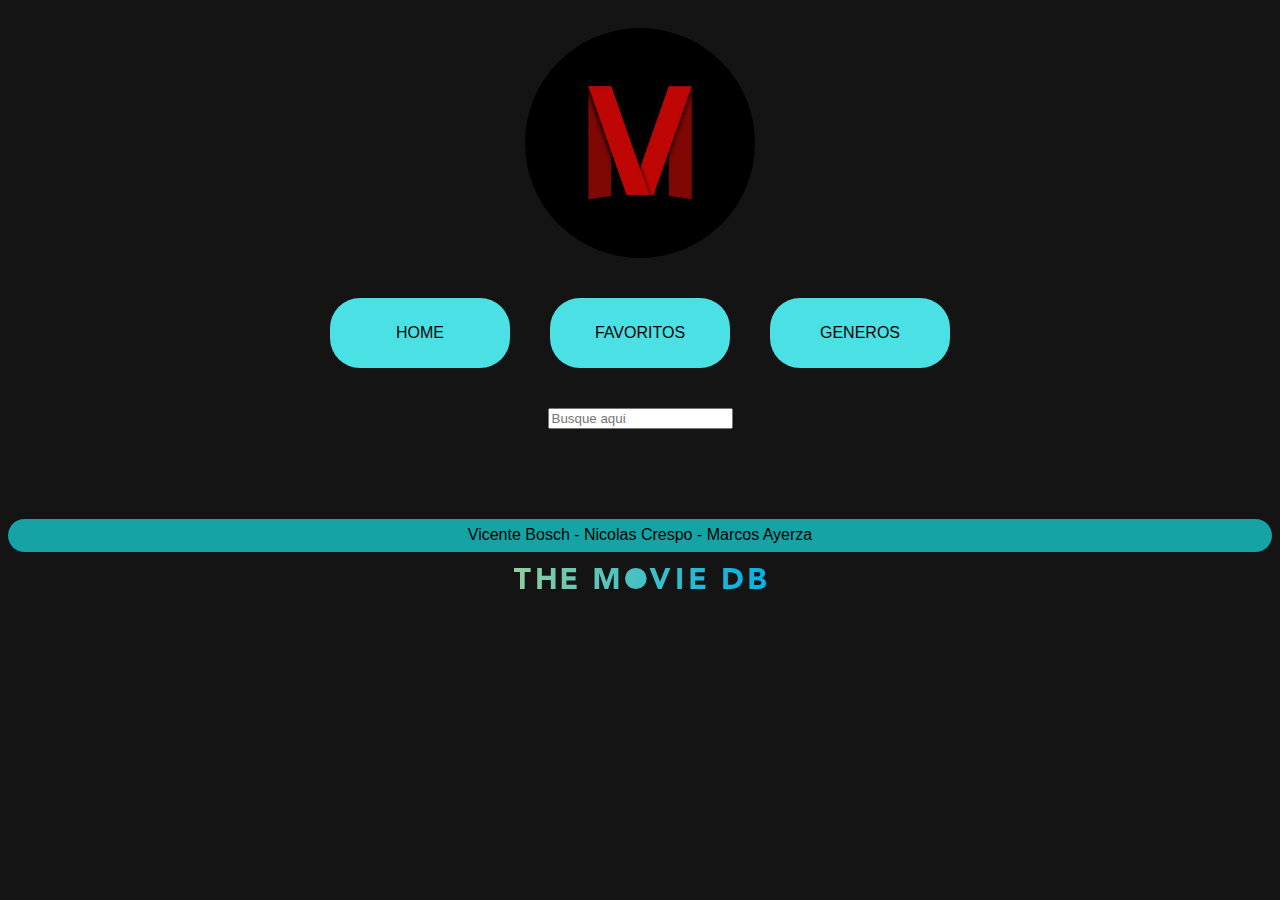
==== commit c8708a87: "arreglos en detalle de generos" ====
--- a/detalleGenero.html
+++ b/detalleGenero.html
@@ -6,7 +6,7 @@
     <meta name="viewport" content="width=device-width, initial-scale=1.0">
     <title>Document</title>
     <link rel="stylesheet" href="./css/style.css">
-    <link rel="stylesheet" href="./css/cssjava.css">
+
 </head>
 
 <body class="fondo">
@@ -38,440 +38,12 @@
     </header>
     <main>
 
-
-        <section class="grupo1">
-            <h2 class="ajustes1">PELICULAS</h2>
-            <h2 class="ajustes">Accion</h2>
-
-            <div class="grupo1Reverse" id="tipoGenero1">
-                <article class="card" >
-
-                    <a href="./detallePeliculas.html">
-                        <img class="imagenes" src="./img/pel1.jpeg" alt="">
-                        <p class="texto">Tapas</p>
-                    </a>
-
-                </article>
-                <article class="card">
-
-                    <a href="./detallePeliculas.html">
-                        <img class="imagenes" src="./img/pel2.jpeg" alt="">
-                        <p class="texto">The Queens Night</p>
-                    </a>
-
-                </article>
-                <article class="card">
-
-                    <a href="./detallePeliculas.html">
-                        <img class="imagenes" src="./img/pel3.jpeg" alt="">
-                        <p class="texto">Aladin</p>
-                    </a>
-
-                </article>
-                <article class="card">
-
-                    <a href="./detallePeliculas.html">
-                        <img class="imagenes" src="./img/pel4.jpeg" alt="">
-                        <p class="texto">Wolverine</p>
-                    </a>
-
-                </article>
-                <article class="card">
-
-                    <a href="./detallePeliculas.html">
-                        <img class="imagenes" src="./img/pel5.jpeg" alt="">
-                        <p class="texto">Deriva</p>
-                    </a>
-
-                </article>
-            </div>
-
-        </section>
-
-        <section class="grupo1" >
-            <h2 class="ajustes">Comedia</h2>
-
-            <div class="grupo1" id="tipoGenero2">
-                <article class="card">
-
-                    <a href="./detallePeliculas.html">
-                        <img class="imagenes" src="./img/pel1.jpeg" alt="">
-                        <p class="texto">Tapas</p>
-                    </a>
-
-                </article>
-                <article class="card">
-
-                    <a href="./detallePeliculas.html">
-                        <img class="imagenes" src="./img/pel2.jpeg" alt="">
-                        <p class="texto">The Queens Night</p>
-                    </a>
-
-                </article>
-                <article class="card">
-
-                    <a href="./detallePeliculas.html">
-                        <img class="imagenes" src="./img/pel3.jpeg" alt="">
-                        <p class="texto">Aladin</p>
-                    </a>
-
-                </article>
-                <article class="card">
-
-                    <a href="./detallePeliculas.html">
-                        <img class="imagenes" src="./img/pel4.jpeg" alt="">
-                        <p class="texto">Wolverine</p>
-                    </a>
-
-                </article>
-                <article class="card">
-
-                    <a href="./detallePeliculas.html">
-                        <img class="imagenes" src="./img/pel5.jpeg" alt="">
-                        <p class="texto">Deriva</p>
-                    </a>
-
-                </article>
-            </div>
-
-        </section>
-
-        <section class="grupo1">
-            <h2 class="ajustes">Aventura</h2>
-
-            <div class="grupo1Reverse" id="tipoGenero3">
-                <article class="card">
-
-                    <a href="./detallePeliculas.html">
-                        <img class="imagenes" src="./img/pel1.jpeg" alt="">
-                        <p class="texto">Tapas</p>
-                    </a>
-
-                </article>
-                <article class="card">
-
-                    <a href="./detallePeliculas.html">
-                        <img class="imagenes" src="./img/pel2.jpeg" alt="">
-                        <p class="texto">The Queens Night</p>
-                    </a>
-
-                </article>
-                <article class="card">
-
-                    <a href="./detallePeliculas.html">
-                        <img class="imagenes" src="./img/pel3.jpeg" alt="">
-                        <p class="texto">Aladin</p>
-                    </a>
-
-                </article>
-                <article class="card">
-
-                    <a href="./detallePeliculas.html">
-                        <img class="imagenes" src="./img/pel4.jpeg" alt="">
-                        <p class="texto">Wolverine</p>
-                    </a>
-
-                </article>
-                <article class="card">
-
-                    <a href="./detallePeliculas.html">
-                        <img class="imagenes" src="./img/pel5.jpeg" alt="">
-                        <p class="texto">Deriva</p>
-                    </a>
-
-                </article>
-            </div>
-
-        </section>
-        <section class="grupo1">
-            <h2 class="ajustes">Catastrofe</h2>
-
-            <div class="grupo1" id="tipoGenero4">
-                <article class="card">
-
-                    <a href="./detallePeliculas.html">
-                        <img class="imagenes" src="./img/pel1.jpeg" alt="">
-                        <p class="texto">Tapas</p>
-                    </a>
-
-                </article>
-                <article class="card">
-
-                    <a href="./detallePeliculas.html">
-                        <img class="imagenes" src="./img/pel2.jpeg" alt="">
-                        <p class="texto">The Queens Night</p>
-                    </a>
-
-                </article>
-                <article class="card">
-
-                    <a href="./detallePeliculas.html">
-                        <img class="imagenes" src="./img/pel3.jpeg" alt="">
-                        <p class="texto">Aladin</p>
-                    </a>
-
-                </article>
-                <article class="card">
-
-                    <a href="./detallePeliculas.html">
-                        <img class="imagenes" src="./img/pel4.jpeg" alt="">
-                        <p class="texto">Wolverine</p>
-                    </a>
-
-                </article>
-                <article class="card">
-
-                    <a href="./detallePeliculas.html">
-                        <img class="imagenes" src="./img/pel5.jpeg" alt="">
-                        <p class="texto">Deriva</p>
-                    </a>
-
-                </article>
-            </div>
-
-        </section>
-        <section class="grupo1">
-            <h2 class="ajustes">Ciencia ficcion</h2>
-
-            <div class="grupo1Reverse" id="tipoGenero5">
-                <article class="card">
-
-                    <a href="./detallePeliculas.html">
-                        <img class="imagenes" src="./img/pel1.jpeg" alt="">
-                        <p class="texto">Tapas</p>
-                    </a>
-
-                </article>
-                <article class="card">
-
-                    <a href="./detallePeliculas.html">
-                        <img class="imagenes" src="./img/pel2.jpeg" alt="">
-                        <p class="texto">The Queens Night</p>
-                    </a>
-
-                </article>
-                <article class="card">
-
-                    <a href="./detallePeliculas.html">
-                        <img class="imagenes" src="./img/pel3.jpeg" alt="">
-                        <p class="texto">Aladin</p>
-                    </a>
-
-                </article>
-                <article class="card">
-
-                    <a href="./detallePeliculas.html">
-                        <img class="imagenes" src="./img/pel4.jpeg" alt="">
-                        <p class="texto">Wolverine</p>
-                    </a>
-
-                </article>
-                <article class="card">
-
-                    <a href="./detallePeliculas.html">
-                        <img class="imagenes" src="./img/pel5.jpeg" alt="">
-                        <p class="texto">Deriva</p>
-                    </a>
-
-                </article>
-            </div>
-
-        </section>
+        
+            <section class="hijo1" id="menuGenero">
 
 
-
-
-        <h2 class="ajustes1">SERIES</h2>
-        <section class="grupo1">
-
-            <section class="grupo1">
-                <h2 class="ajustes">Thriller e intriga</h2>
-
-                <div class="grupo1" id="tipoGenero6">
-                    <article class="card">
-
-                        <a href="./detalleSeries.html">
-                            <img class="imagenes" src="./img/ser1.jpeg" alt="">
-                        </a>
-                        <p class="texto">Tapas</p>
-
-                    </article>
-                    <article class="card">
-
-                        <a href="./detalleSeries.html">
-                            <img class="imagenes" src="./img/ser2.jpeg" alt="">
-                            <p class="texto">The Queens Night</p>
-                        </a>
-
-                    </article>
-                    <article class="card">
-
-                        <a href="./detalleSeries.html">
-                            <img class="imagenes" src="./img/ser3.jpeg" alt="">
-                            <p class="texto">Aladin</p>
-                        </a>
-
-                    </article>
-                    <article class="card">
-
-                        <a href="./detalleSeries.html">
-                            <img class="imagenes" src="./img/ser4.jpeg" alt="">
-                            <p class="texto">Wolverine</p>
-                        </a>
-
-                    </article>
-                    <article class="card">
-
-                        <a href="./detalleSeries.html">
-                            <img class="imagenes" src="./img/ser5.jpeg" alt="">
-                            <p class="texto">Deriva</p>
-                        </a>
-
-                    </article>
-                </div>
-
             </section>
-            <section class="grupo1">
-                <h2 class="ajustes" id="secciondrama">Drama</h2>
-
-                <div class="grupo1Reverse" id="tipoGenero7">
-                    <article class="card">
-
-                        <a href="./detalleSeries.html">
-                            <img class="imagenes" src="./img/ser1.jpeg" alt="">
-                        </a>
-                        <p class="texto">Tapas</p>
-
-                    </article>
-                    <article class="card">
-
-                        <a href="./detalleSeries.html">
-                            <img class="imagenes" src="./img/ser2.jpeg" alt="">
-                            <p class="texto">The Queens Night</p>
-                        </a>
-
-                    </article>
-                    <article class="card">
-
-                        <a href="./detalleSeries.html">
-                            <img class="imagenes" src="./img/ser3.jpeg" alt="">
-                            <p class="texto">Aladin</p>
-                        </a>
-
-                    </article>
-                    <article class="card">
-
-                        <a href="./detalleSeries.html">
-                            <img class="imagenes" src="./img/ser4.jpeg" alt="">
-                            <p class="texto">Wolverine</p>
-                        </a>
-
-                    </article>
-                    <article class="card">
-
-                        <a href="./detalleSeries.html">
-                            <img class="imagenes" src="./img/ser5.jpeg" alt="">
-                            <p class="texto">Deriva</p>
-                        </a>
-
-                    </article>
-                </div>
-
-            </section>
-            <section class="grupo1">
-                <h2 class="ajustes">Terror</h2>
-
-                <div class="grupo1" id="tipoGenero8">
-                    <article class="card">
-
-                        <a href="./detalleSeries.html">
-                            <img class="imagenes" src="./img/ser1.jpeg" alt="">
-                        </a>
-                        <p class="texto">Tapas</p>
-
-                    </article>
-                    <article class="card">
-
-                        <a href="./detalleSeries.html">
-                            <img class="imagenes" src="./img/ser2.jpeg" alt="">
-                            <p class="texto">The Queens Night</p>
-                        </a>
-
-                    </article>
-                    <article class="card">
-
-                        <a href="./detalleSeries.html">
-                            <img class="imagenes" src="./img/ser3.jpeg" alt="">
-                            <p class="texto">Aladin</p>
-                        </a>
-
-                    </article>
-                    <article class="card">
-
-                        <a href="./detalleSeries.html">
-                            <img class="imagenes" src="./img/ser4.jpeg" alt="">
-                            <p class="texto">Wolverine</p>
-                        </a>
-
-                    </article>
-                    <article class="card">
-
-                        <a href="./detalleSeries.html">
-                            <img class="imagenes" src="./img/ser5.jpeg" alt="">
-                            <p class="texto">Deriva</p>
-                        </a>
-
-                    </article>
-                </div>
-
-            </section>
-            <section class="grupo1Reverse">
-                <h2 class="ajustes">Animacion</h2>
-
-                <div class="grupo1" id="tipoGenero9">
-                    <article class="card">
-
-                        <a href="./detalleSeries.html">
-                            <img class="imagenes" src="./img/ser1.jpeg" alt="">
-                        </a>
-                        <p class="texto">Tapas</p>
-
-                    </article>
-                    <article class="card">
-
-                        <a href="./detalleSeries.html">
-                            <img class="imagenes" src="./img/ser2.jpeg" alt="">
-                            <p class="texto">The Queens Night</p>
-                        </a>
-
-                    </article>
-                    <article class="card">
-
-                        <a href="./detalleSeries.html">
-                            <img class="imagenes" src="./img/ser3.jpeg" alt="">
-                            <p class="texto">Aladin</p>
-                        </a>
-
-                    </article>
-                    <article class="card">
-
-                        <a href="./detalleSeries.html">
-                            <img class="imagenes" src="./img/ser4.jpeg" alt="">
-                            <p class="texto">Wolverine</p>
-                        </a>
-
-                    </article>
-                    <article class="card">
-
-                        <a href="./detalleSeries.html">
-                            <img class="imagenes" src="./img/ser5.jpeg" alt="">
-                            <p class="texto">Deriva</p>
-                        </a>
-
-                    </article>
-                </div>
-
-            </section>
+   
 
 
 
@@ -479,11 +51,16 @@
     <footer>
 
         <section>
-            <article class="nav-ul">
+            <article class="nav-ul cajaPadreFooter">
                 <p class="footer">Vicente Bosch - Nicolas Crespo - Marcos Ayerza</p>
+                <img class="logoApi"
+                    src="./img/blue_long_1-8ba2ac31f354005783fab473602c34c3f4fd207150182061e425d366e4f34596.svg" alt="">
             </article>
+
         </section>
     </footer>
+
+    <script src="./archivos_js/detalleGenero.js"></script>
 </body>
 
 </html>--- a/css/style.css
+++ b/css/style.css
@@ -64,14 +64,30 @@
 }
 
 .footer {
+    
+    height: 70px;
+    width: 100%;
+    display: flex;
+    justify-content: center;
+    align-items: center;
+    border-radius: 30px;
+    margin-top: 50px;
     background-color: #16A3A6;
-    height: 50px;
+}
+.cajaPadreFooter{
+    display: flex;
+    flex-direction: column;
+    height: 120px;
     width: 100%;
-    display: flex;
-    justify-content: center;
-    align-items: center;
-    border-radius: 30px;
-    margin-top: 50px;
+    align-items: center;
+
+
+}
+.logoApi{
+    max-width: 20%;
+    height: auto;
+    align-items: center;
+    justify-content: center;
 }
 
 /*ajustando formatos de subtitulos*/
@@ -150,6 +166,14 @@
     color: #e5e5e5;
     text-decoration: none;
     font-size: 22px;
+    margin: 65px;
+    margin-top: 40px;
+    font-weight: bold;
+}
+.genero1{
+    display: flex;
+    flex-direction: column;
+    
 }
 .lista-generos {
     text-decoration: none;
@@ -159,8 +183,8 @@
     display: flex;
     flex-direction: row;
     flex-wrap: wrap;
-    justify-content: center;
     margin-top: 90px;
+    gap: 45px;
 }
 
 
@@ -216,6 +240,8 @@
     display: flex;
     border-radius: 30px black;
     flex-direction: column;
+    align-items: center;
+    justify-content: center;
 }
 
 .cal {
@@ -237,6 +263,8 @@
     list-style: none;
     border-radius: 5px;
     padding-right: 40px;
+    align-items: center;
+    justify-content: center;
 }
 
 .coin {
@@ -250,21 +278,46 @@
 }
 
 .sinop {
-    display: flex;
+   
     border-radius: 8px;
     background-color: rgb(88, 73, 73);
     width: 550px;
     padding: 10px;
     margin: 28px;
 }
+.sinopsisPadre{
+    display: flex;
+    align-items: center;
+    justify-content: center;
+}
 
 .botones {
     margin: 4px;
     width: 500px;
+    display: flex;
+    justify-content: center;
+    align-items: center;
+}
+.des{
+    display: flex;
+    align-items: center;
+    justify-content: center;
+}
+.rep{
+    display: flex;
+    align-items: center;
+    justify-content: center;
+}
+.recom{
+    display: flex;
+    align-items: center;
+    justify-content: center;
 }
 
 .arrab {
     margin-top: 11px;
+    justify-content: center;
+    align-items: center;
 }
 
 .toreto3 {
@@ -288,6 +341,8 @@
     margin-bottom: 18px;
     height: 24px;
     color: #e5e5e5;
+    justify-content: center;
+    align-items: center;
 
 }
 
@@ -300,11 +355,16 @@
     background-color: #363232;
     margin-bottom: 18px;
     color: #e5e5e5;
+    justify-content: center;
+    align-items: center;
 
 }
 
 .apa {
     text-decoration: none;
+    display: flex;
+    justify-content: center;
+    align-items: center;
 
 }
 
@@ -325,7 +385,7 @@
 
 
 
-.oculto {
+#oculto {
     display: none;
 }
 
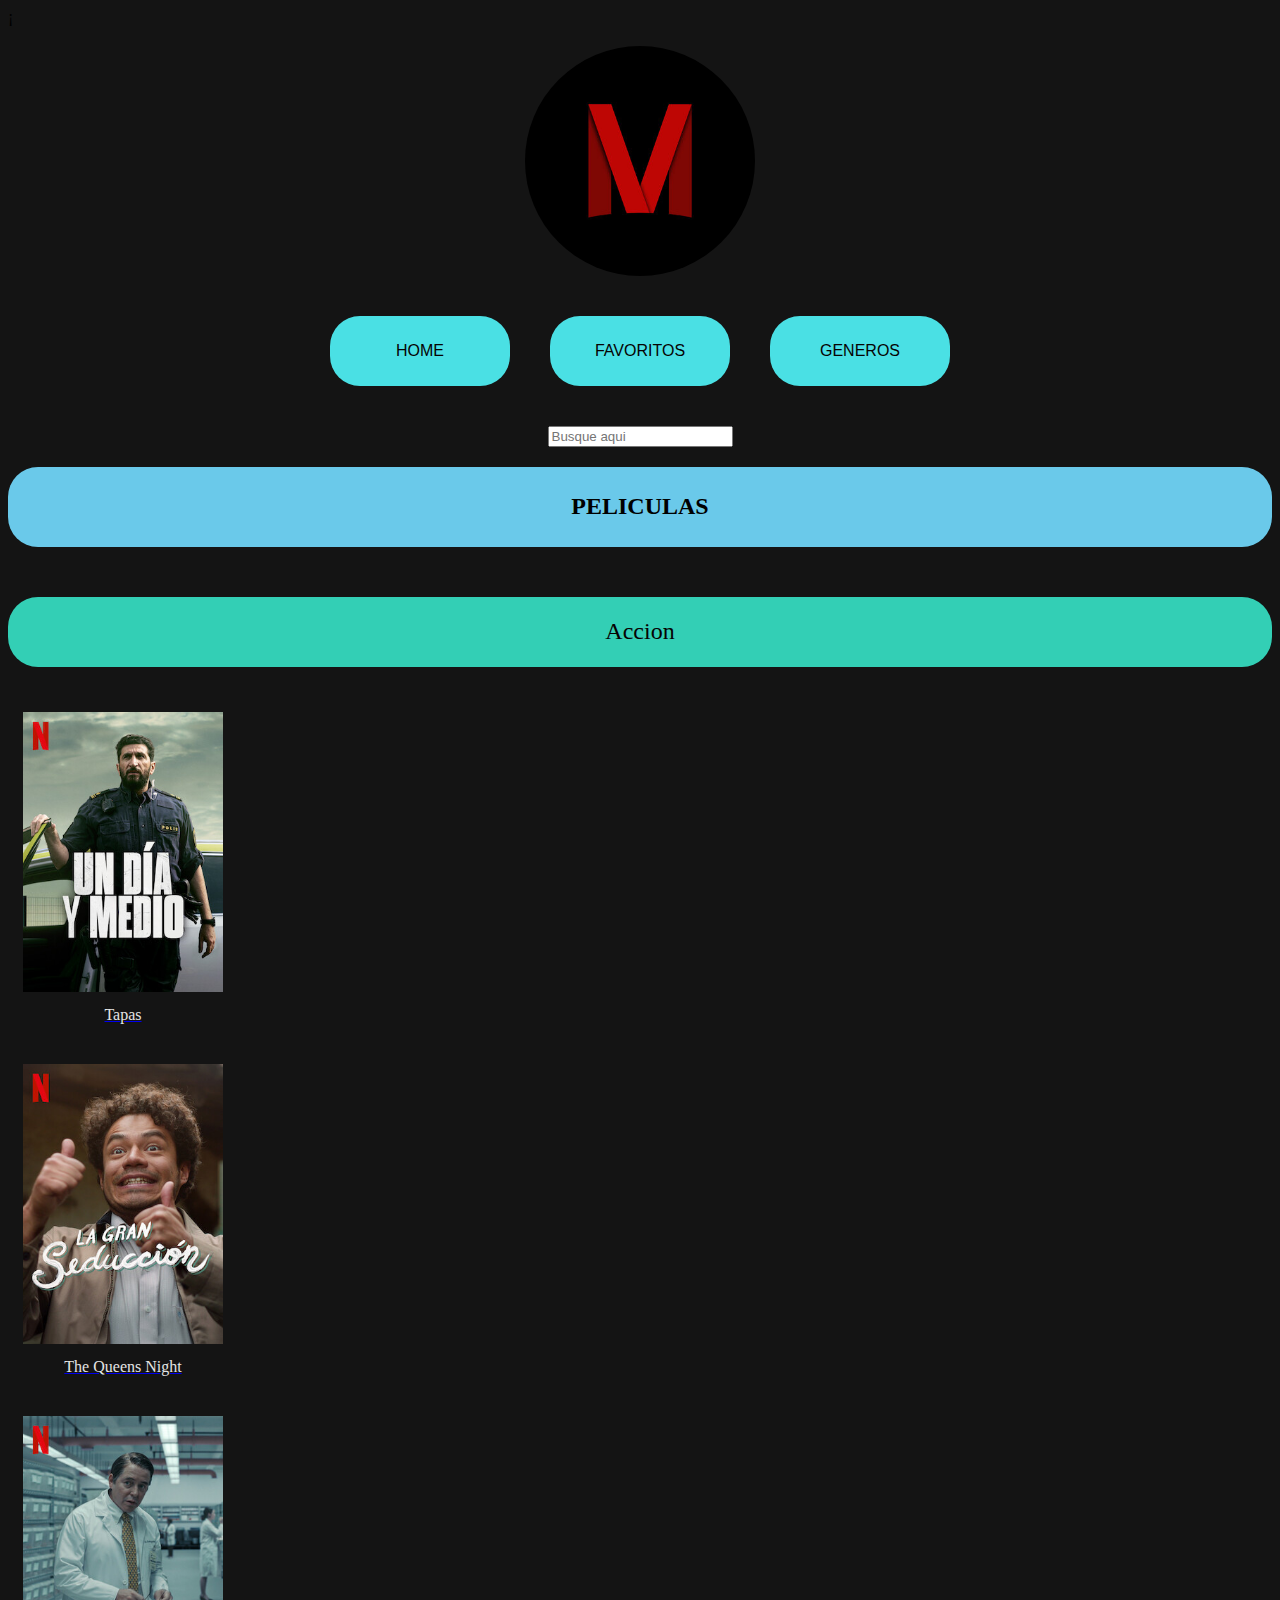
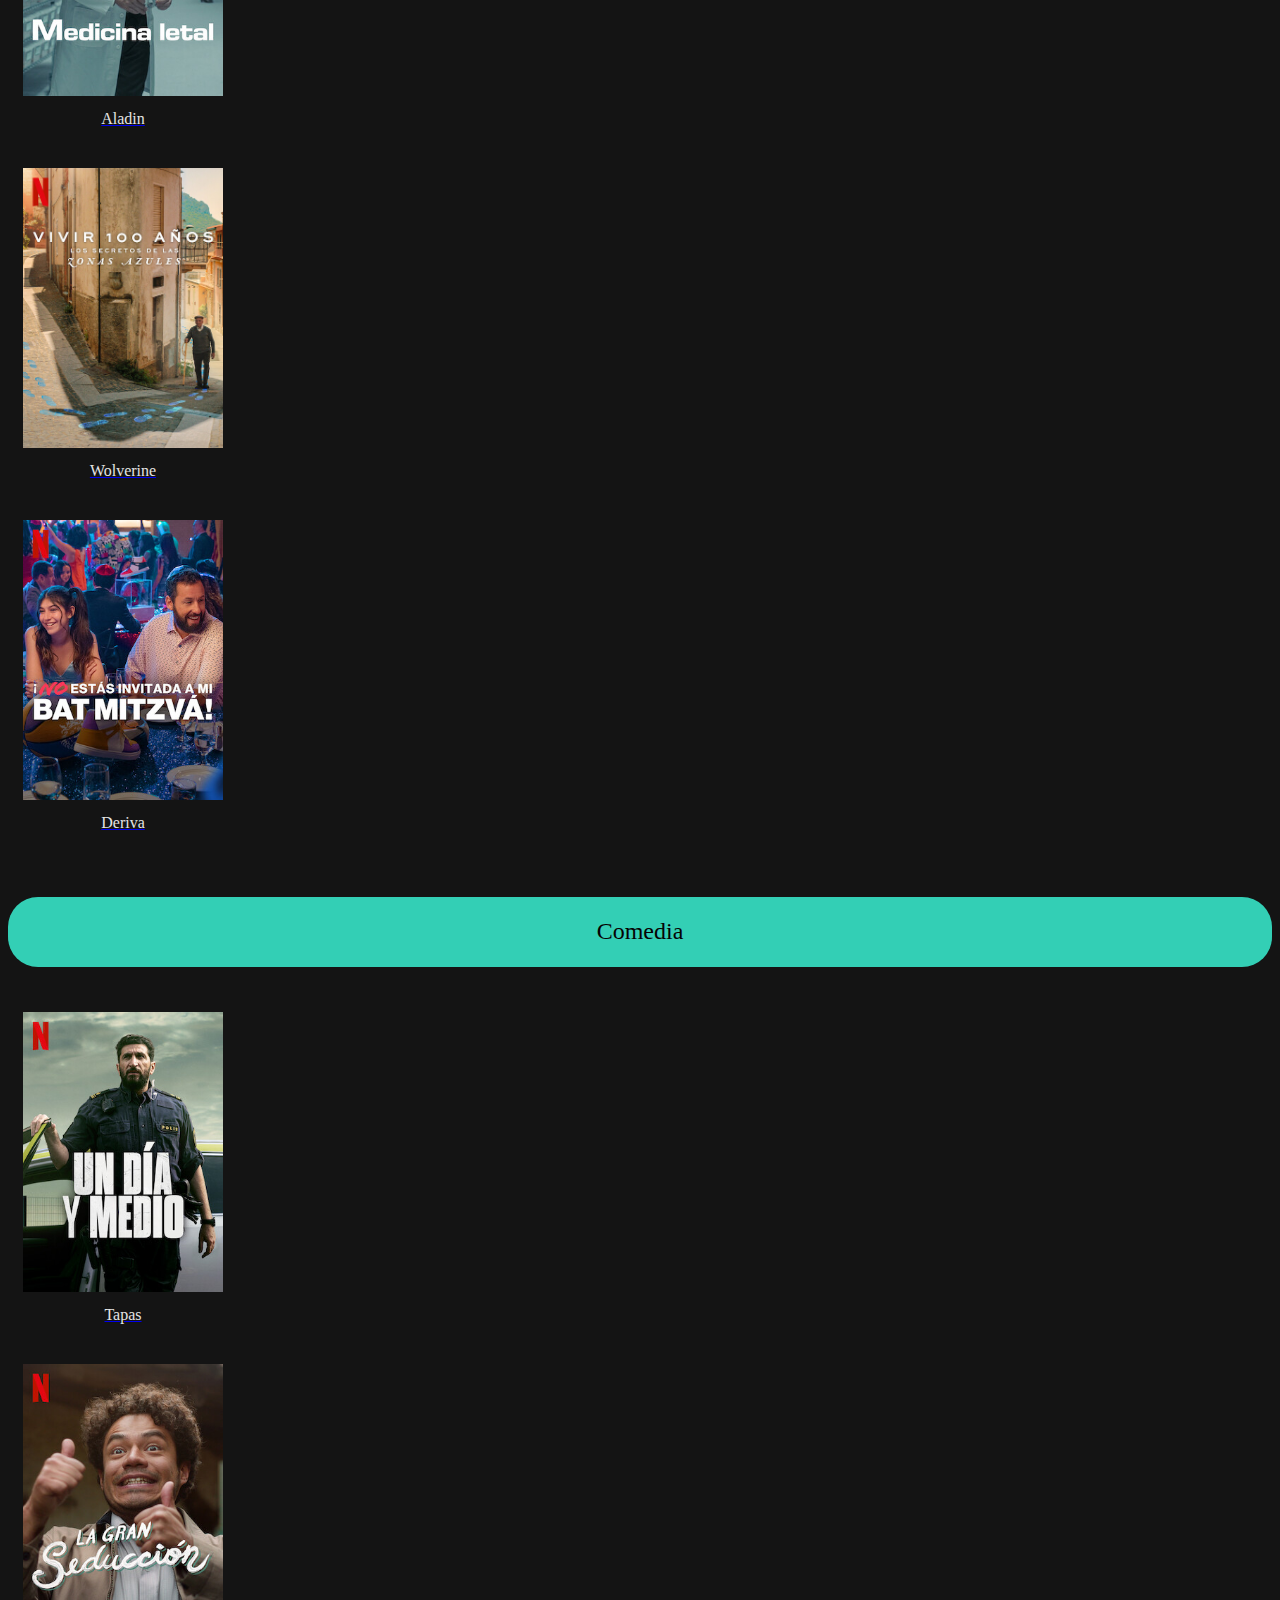
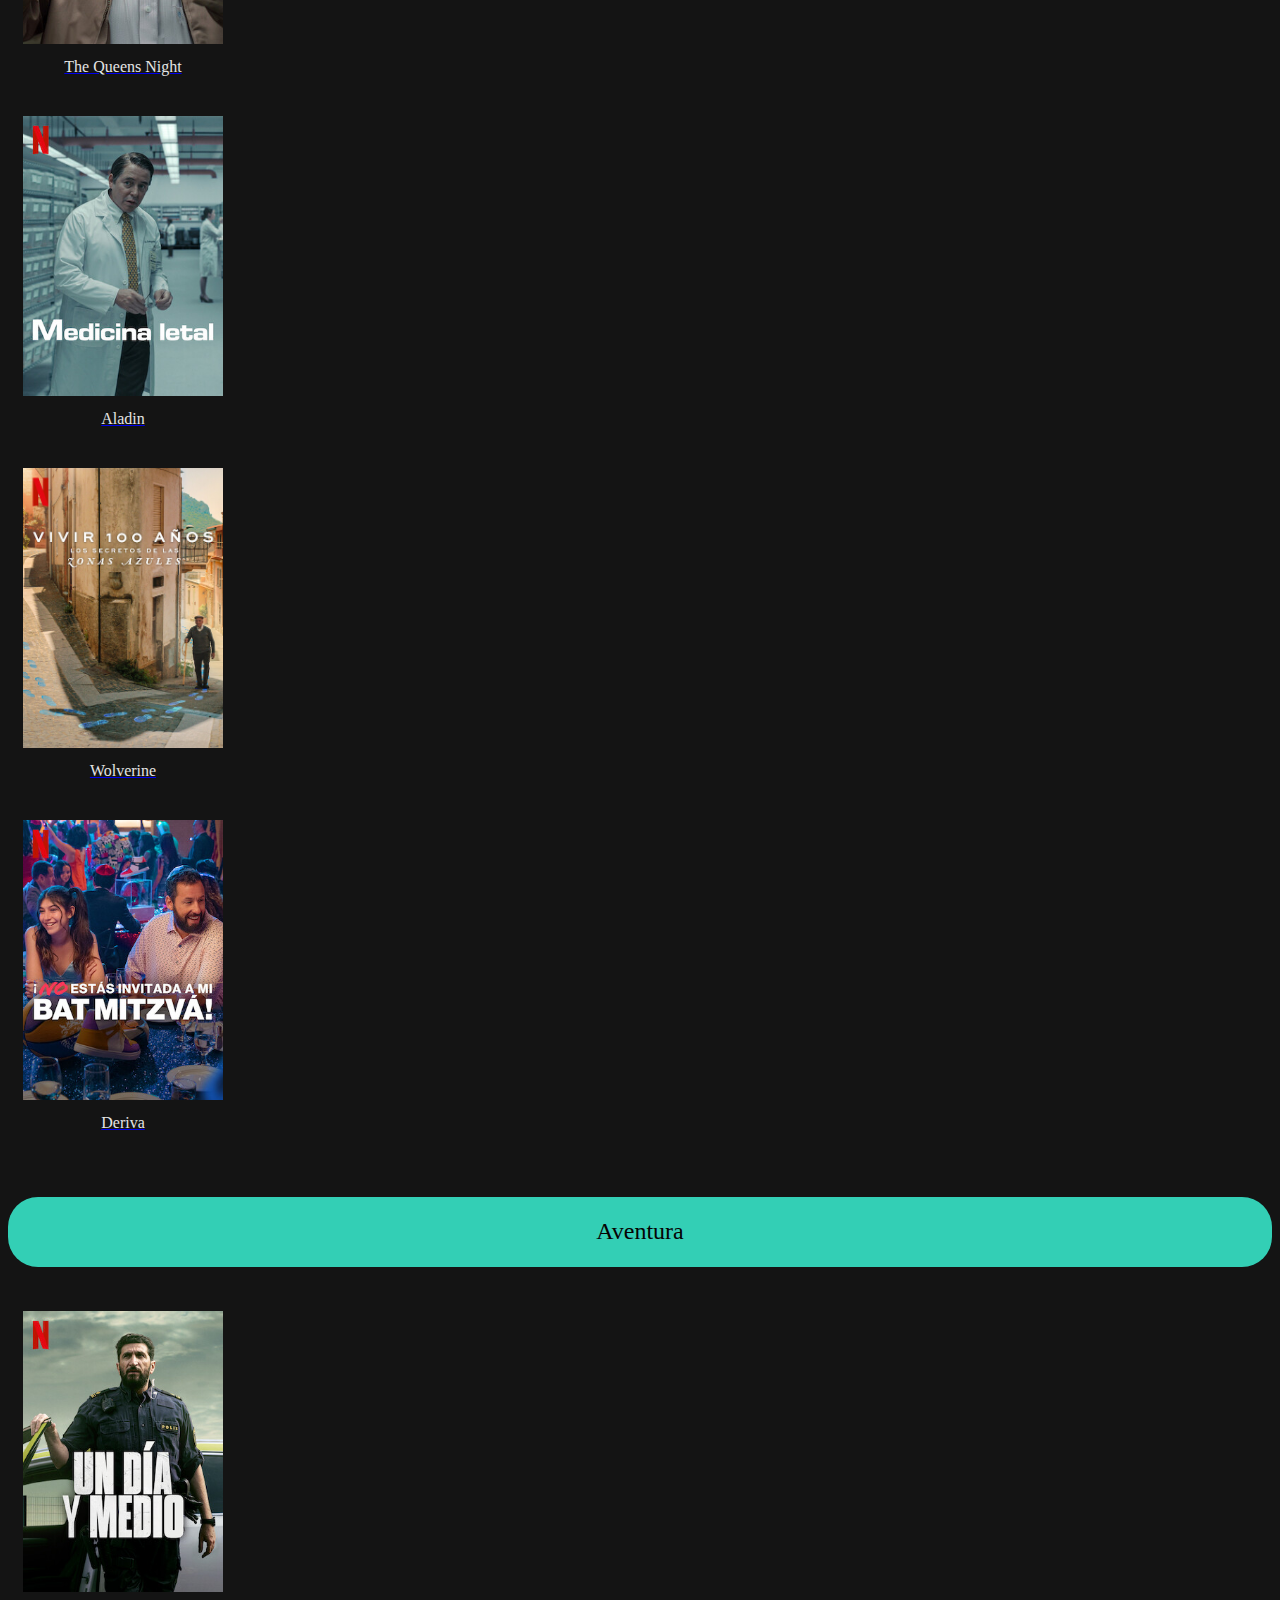
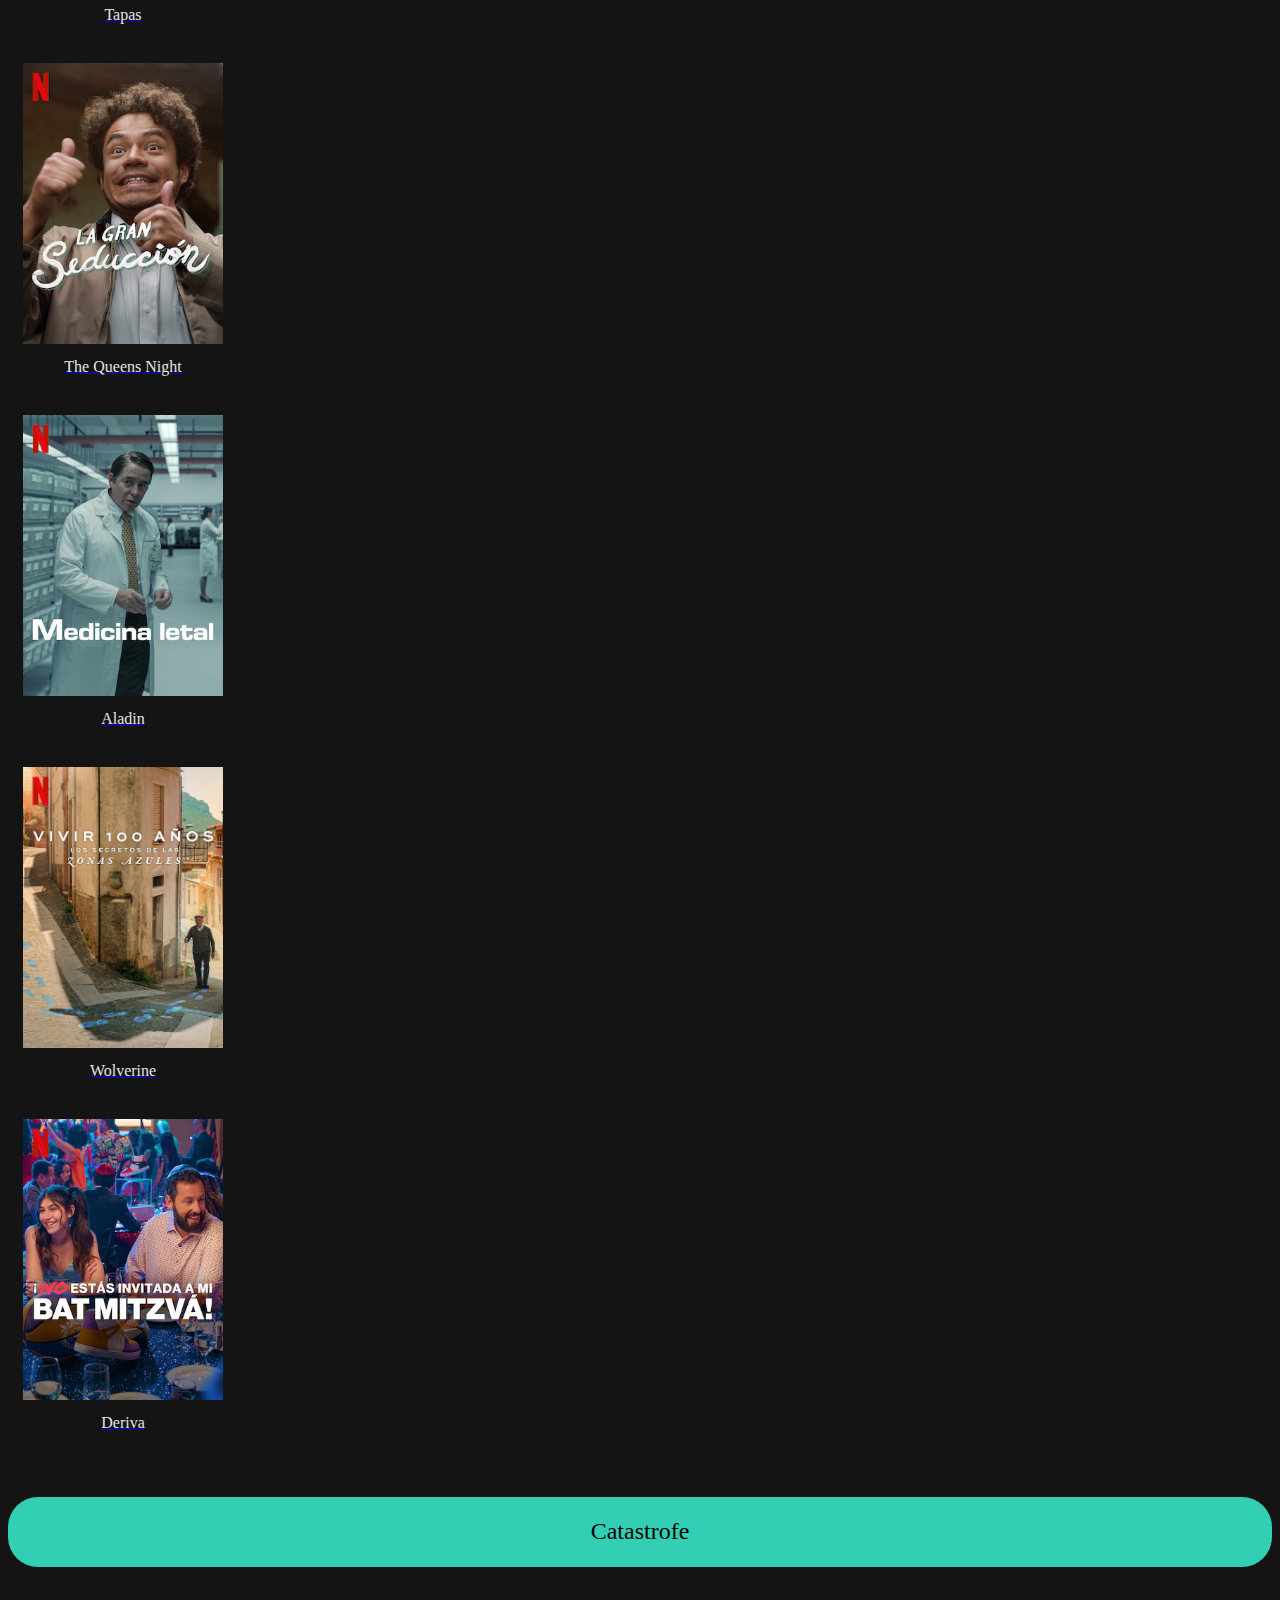
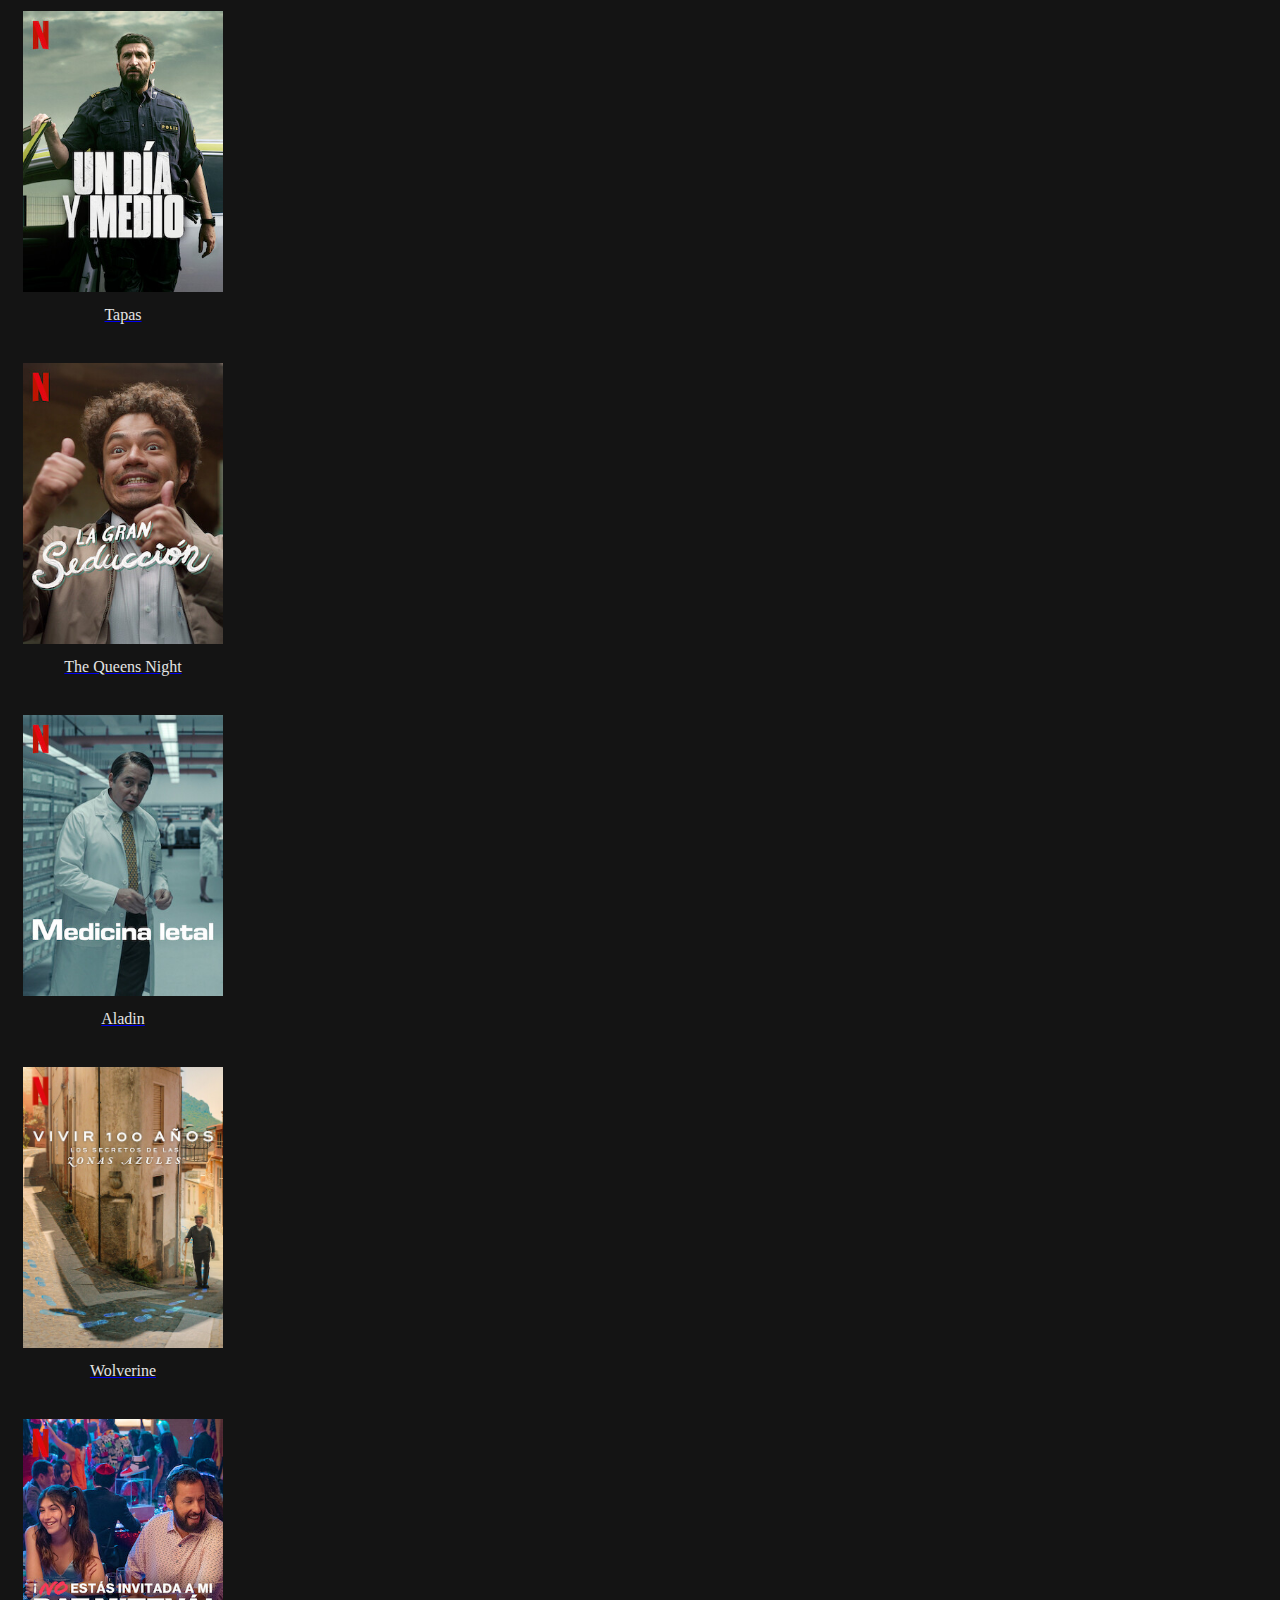
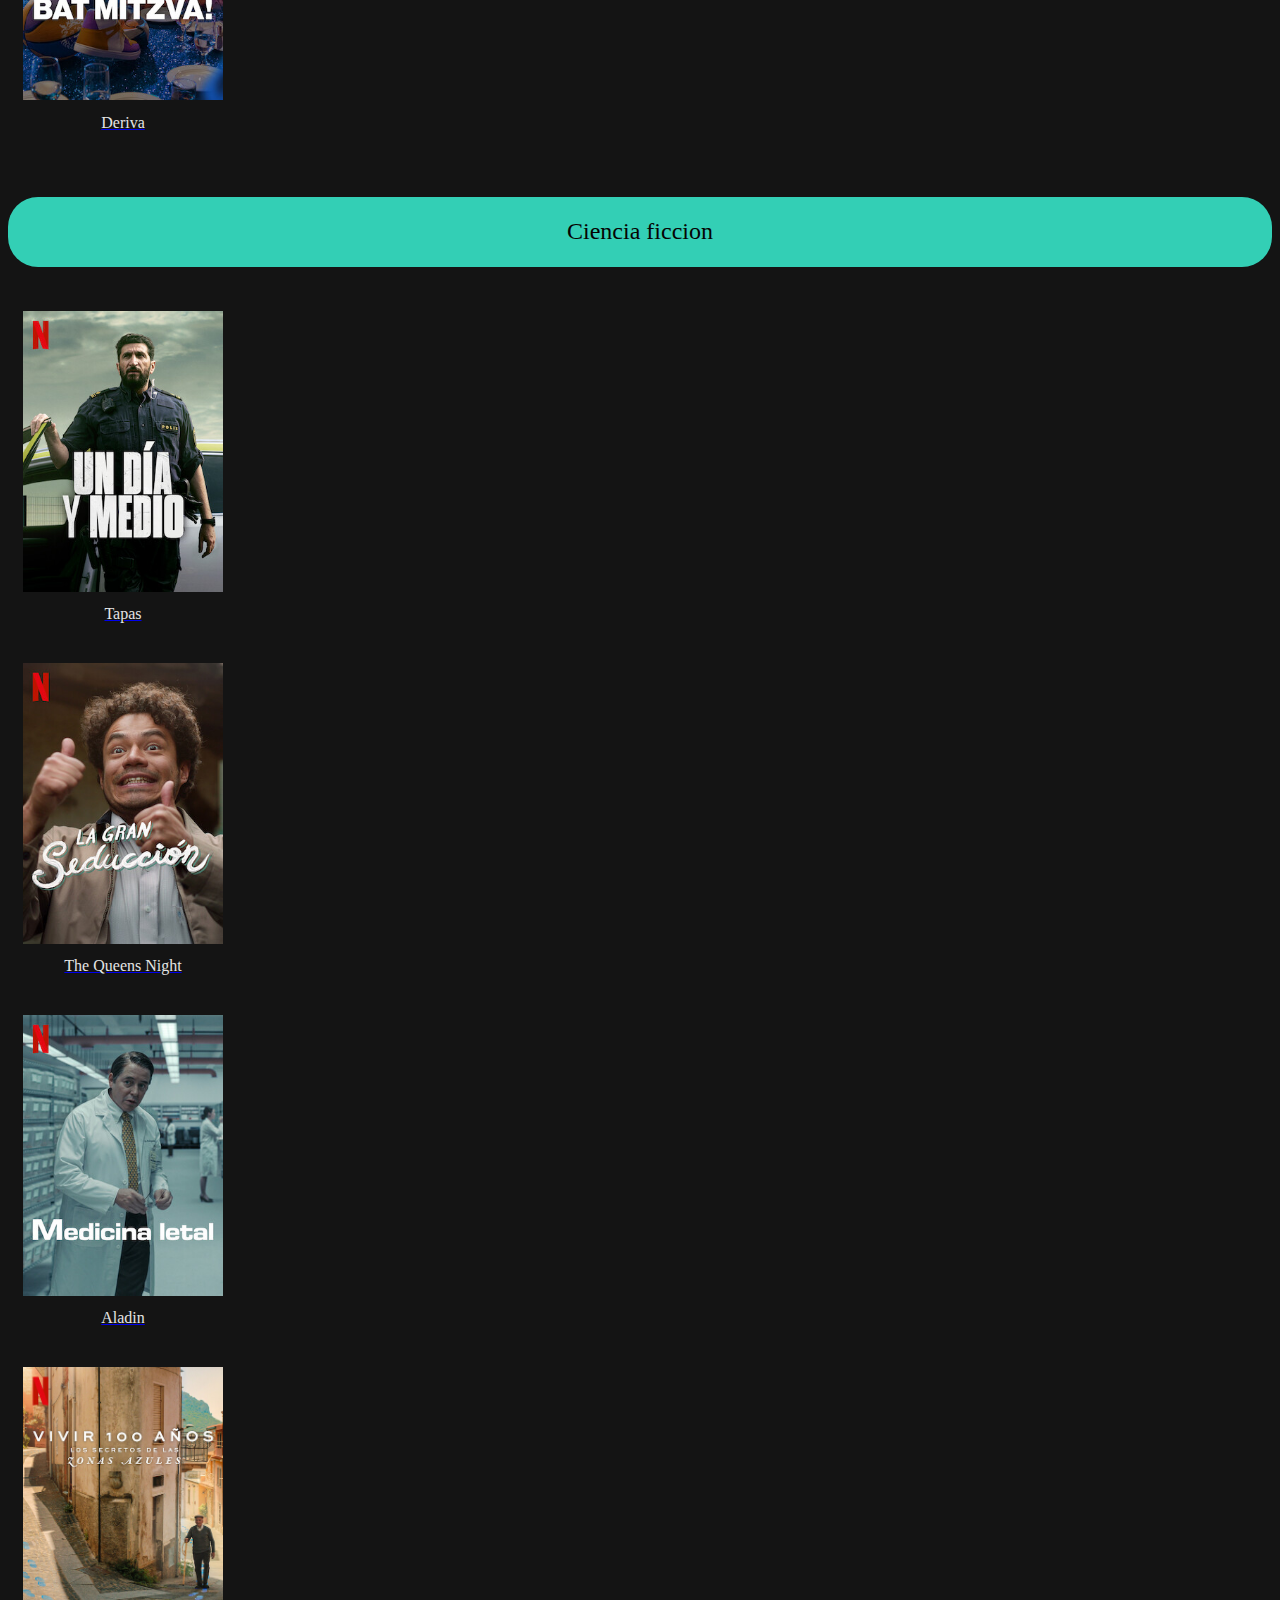
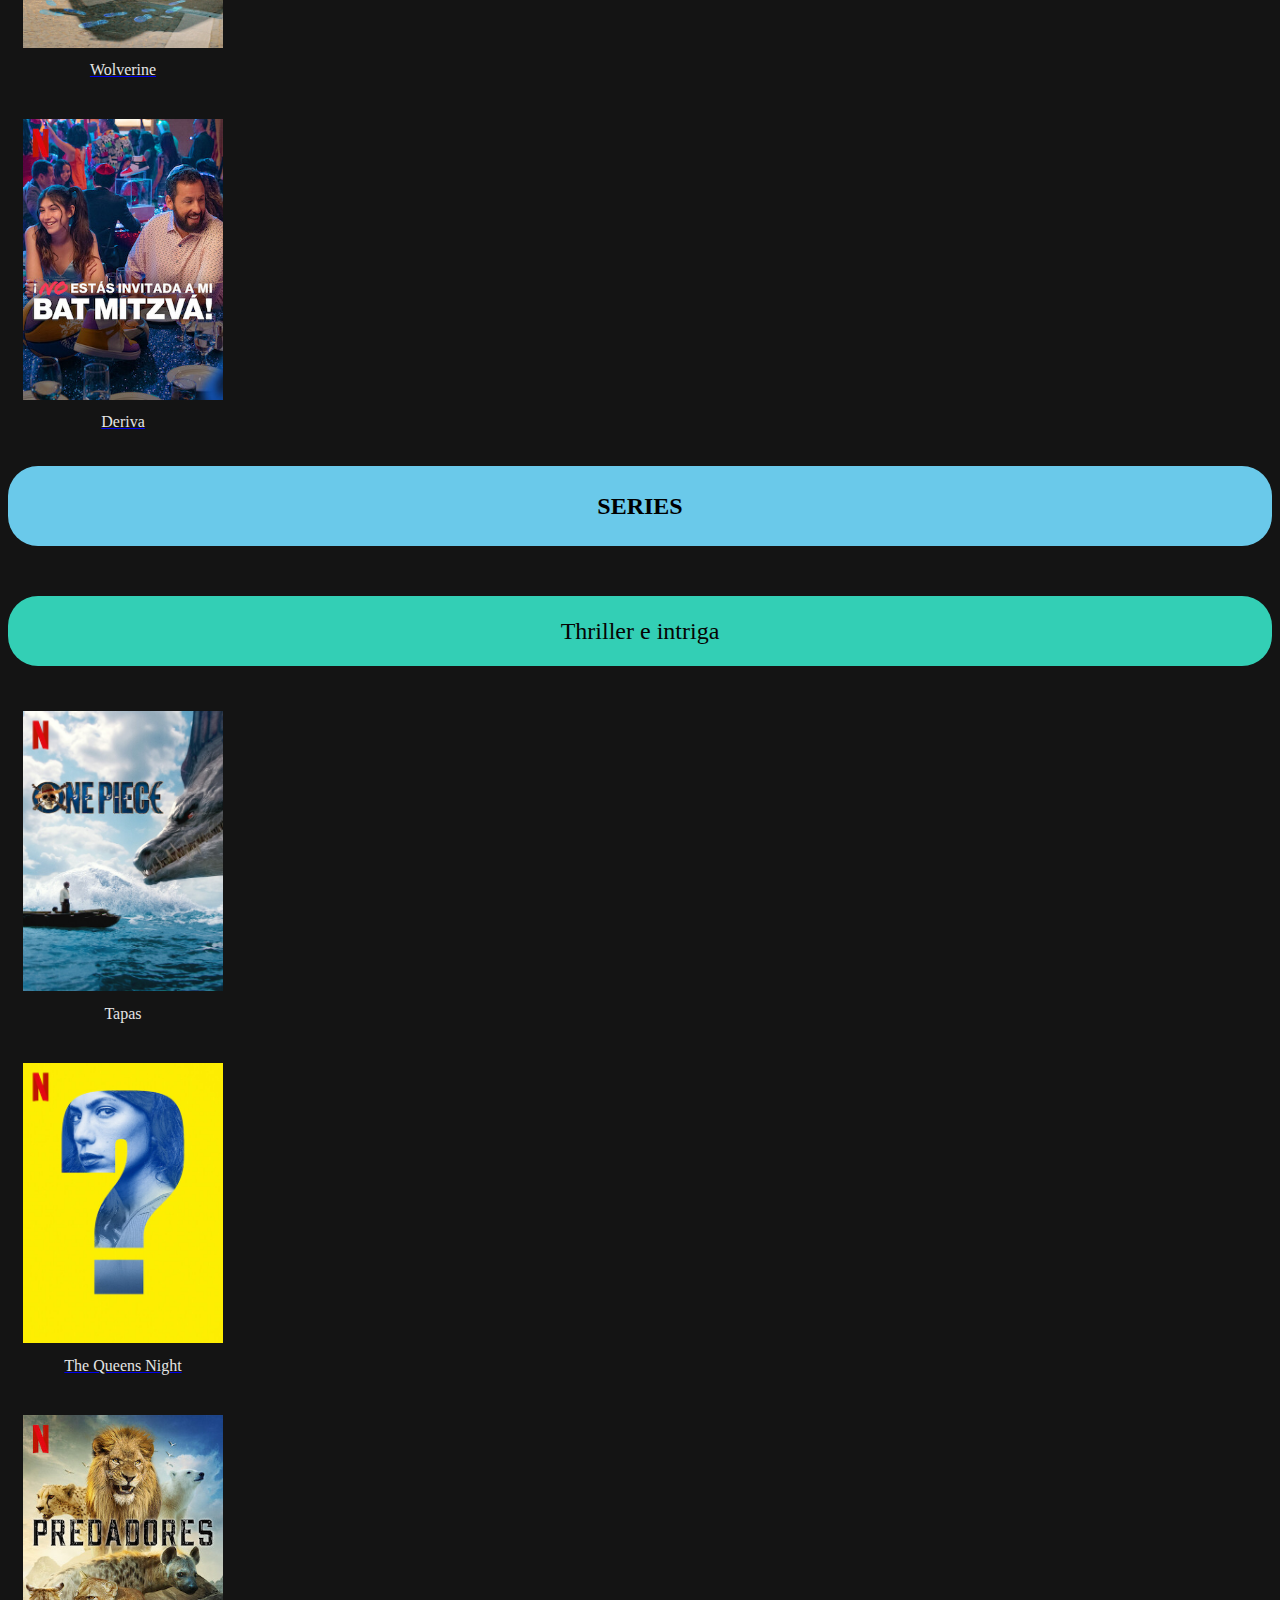
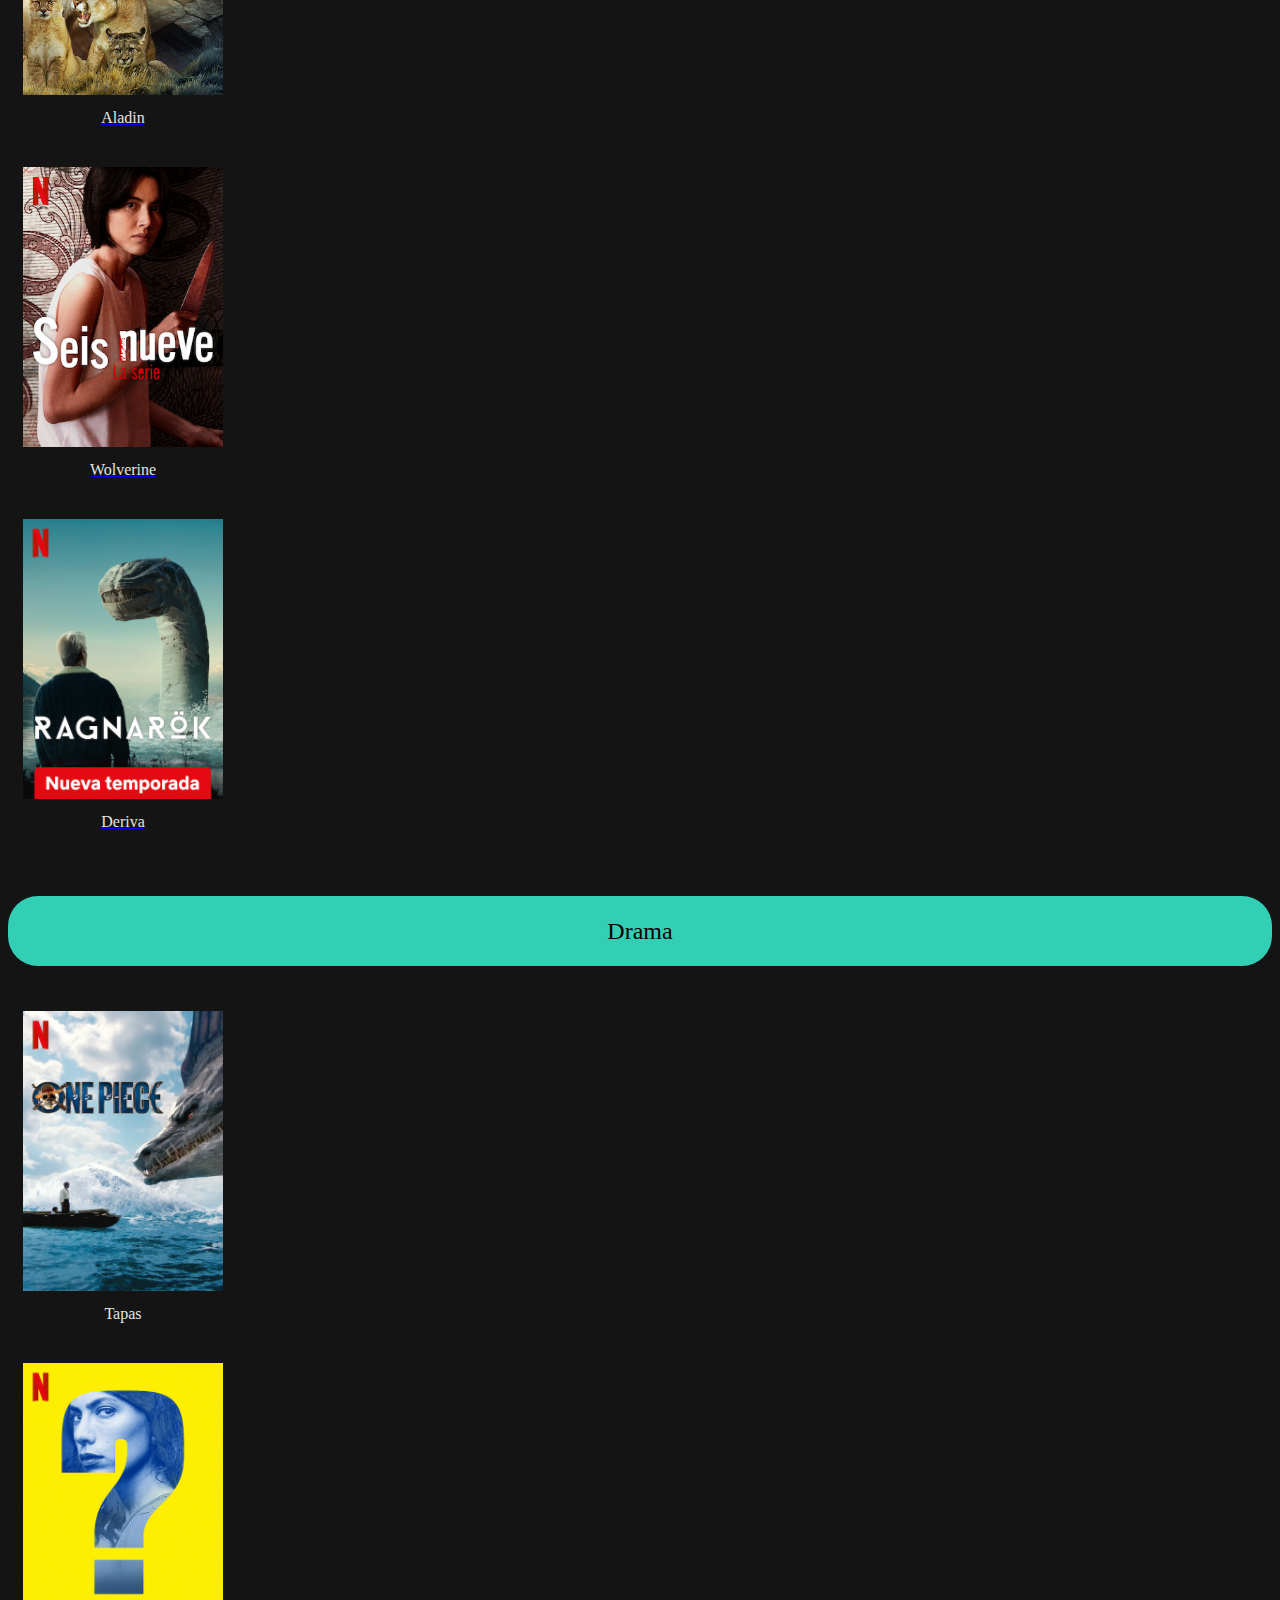
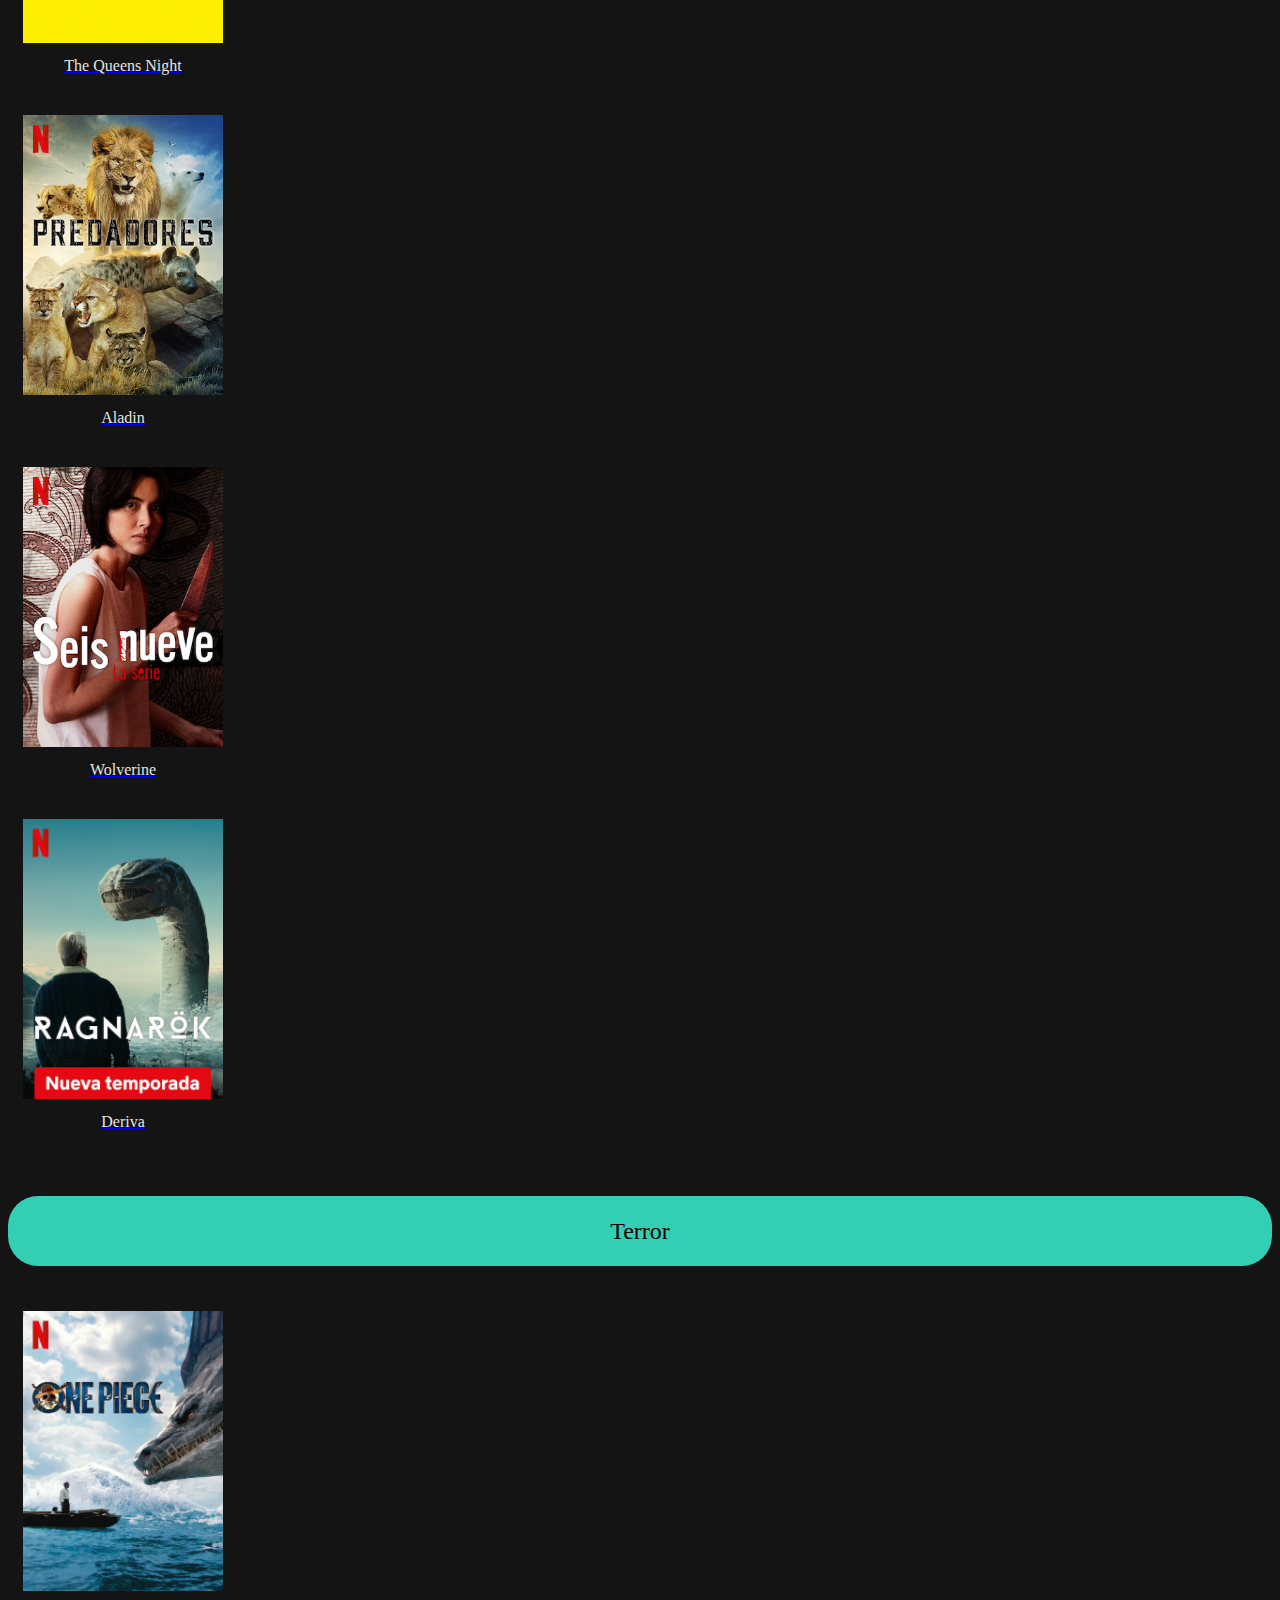
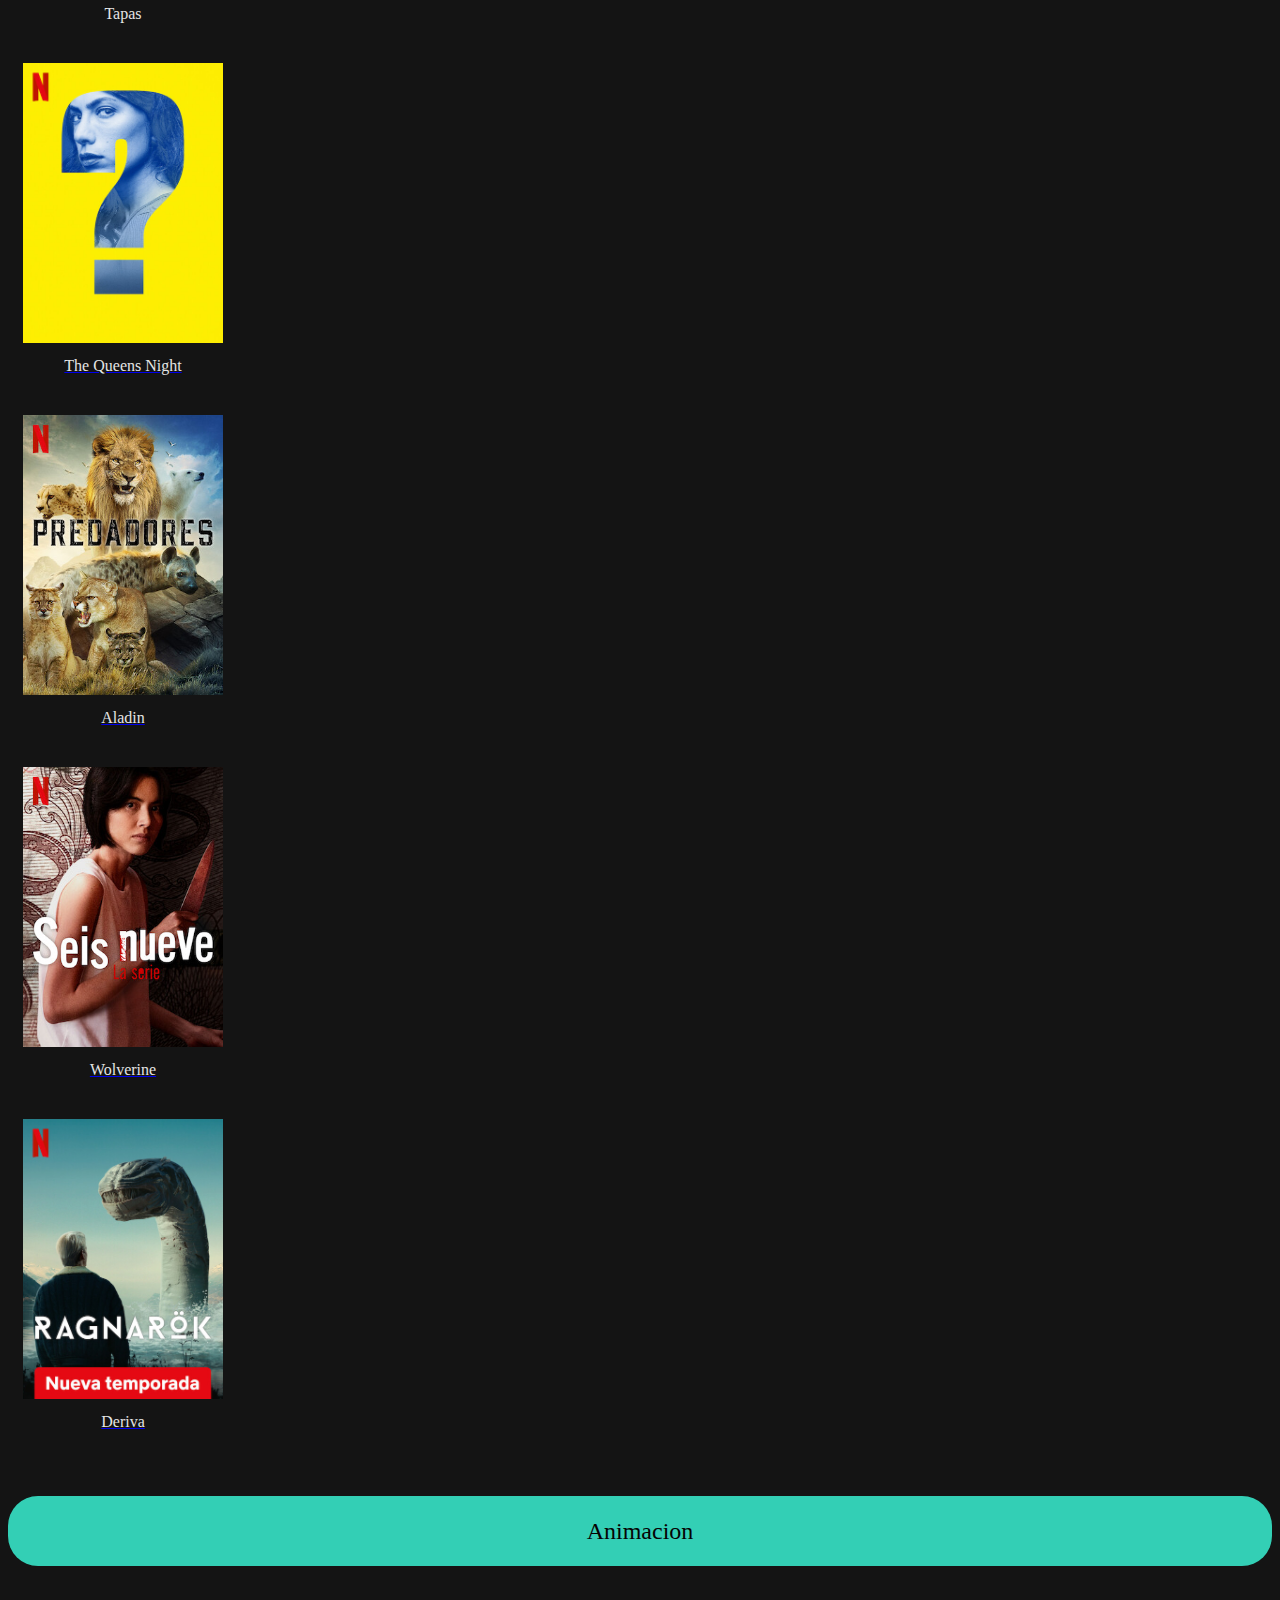
==== commit 6c2c772c: "terminando reco" ====
--- a/detalleGenero.html
+++ b/detalleGenero.html
@@ -6,7 +6,7 @@
     <meta name="viewport" content="width=device-width, initial-scale=1.0">
     <title>Document</title>
     <link rel="stylesheet" href="./css/style.css">
-
+   ¡
 </head>
 
 <body class="fondo">
@@ -38,12 +38,440 @@
     </header>
     <main>
 
-        
-            <section class="hijo1" id="menuGenero">
-
+
+        <section class="grupo1">
+            <h2 class="ajustes1">PELICULAS</h2>
+            <h2 class="ajustes">Accion</h2>
+
+            <div class="grupo1Reverse" id="tipoGenero1">
+                <article class="card" >
+
+                    <a href="./detallePeliculas.html">
+                        <img class="imagenes" src="./img/pel1.jpeg" alt="">
+                        <p class="texto">Tapas</p>
+                    </a>
+
+                </article>
+                <article class="card">
+
+                    <a href="./detallePeliculas.html">
+                        <img class="imagenes" src="./img/pel2.jpeg" alt="">
+                        <p class="texto">The Queens Night</p>
+                    </a>
+
+                </article>
+                <article class="card">
+
+                    <a href="./detallePeliculas.html">
+                        <img class="imagenes" src="./img/pel3.jpeg" alt="">
+                        <p class="texto">Aladin</p>
+                    </a>
+
+                </article>
+                <article class="card">
+
+                    <a href="./detallePeliculas.html">
+                        <img class="imagenes" src="./img/pel4.jpeg" alt="">
+                        <p class="texto">Wolverine</p>
+                    </a>
+
+                </article>
+                <article class="card">
+
+                    <a href="./detallePeliculas.html">
+                        <img class="imagenes" src="./img/pel5.jpeg" alt="">
+                        <p class="texto">Deriva</p>
+                    </a>
+
+                </article>
+            </div>
+
+        </section>
+
+        <section class="grupo1" >
+            <h2 class="ajustes">Comedia</h2>
+
+            <div class="grupo1" id="tipoGenero2">
+                <article class="card">
+
+                    <a href="./detallePeliculas.html">
+                        <img class="imagenes" src="./img/pel1.jpeg" alt="">
+                        <p class="texto">Tapas</p>
+                    </a>
+
+                </article>
+                <article class="card">
+
+                    <a href="./detallePeliculas.html">
+                        <img class="imagenes" src="./img/pel2.jpeg" alt="">
+                        <p class="texto">The Queens Night</p>
+                    </a>
+
+                </article>
+                <article class="card">
+
+                    <a href="./detallePeliculas.html">
+                        <img class="imagenes" src="./img/pel3.jpeg" alt="">
+                        <p class="texto">Aladin</p>
+                    </a>
+
+                </article>
+                <article class="card">
+
+                    <a href="./detallePeliculas.html">
+                        <img class="imagenes" src="./img/pel4.jpeg" alt="">
+                        <p class="texto">Wolverine</p>
+                    </a>
+
+                </article>
+                <article class="card">
+
+                    <a href="./detallePeliculas.html">
+                        <img class="imagenes" src="./img/pel5.jpeg" alt="">
+                        <p class="texto">Deriva</p>
+                    </a>
+
+                </article>
+            </div>
+
+        </section>
+
+        <section class="grupo1">
+            <h2 class="ajustes">Aventura</h2>
+
+            <div class="grupo1Reverse" id="tipoGenero3">
+                <article class="card">
+
+                    <a href="./detallePeliculas.html">
+                        <img class="imagenes" src="./img/pel1.jpeg" alt="">
+                        <p class="texto">Tapas</p>
+                    </a>
+
+                </article>
+                <article class="card">
+
+                    <a href="./detallePeliculas.html">
+                        <img class="imagenes" src="./img/pel2.jpeg" alt="">
+                        <p class="texto">The Queens Night</p>
+                    </a>
+
+                </article>
+                <article class="card">
+
+                    <a href="./detallePeliculas.html">
+                        <img class="imagenes" src="./img/pel3.jpeg" alt="">
+                        <p class="texto">Aladin</p>
+                    </a>
+
+                </article>
+                <article class="card">
+
+                    <a href="./detallePeliculas.html">
+                        <img class="imagenes" src="./img/pel4.jpeg" alt="">
+                        <p class="texto">Wolverine</p>
+                    </a>
+
+                </article>
+                <article class="card">
+
+                    <a href="./detallePeliculas.html">
+                        <img class="imagenes" src="./img/pel5.jpeg" alt="">
+                        <p class="texto">Deriva</p>
+                    </a>
+
+                </article>
+            </div>
+
+        </section>
+        <section class="grupo1">
+            <h2 class="ajustes">Catastrofe</h2>
+
+            <div class="grupo1" id="tipoGenero4">
+                <article class="card">
+
+                    <a href="./detallePeliculas.html">
+                        <img class="imagenes" src="./img/pel1.jpeg" alt="">
+                        <p class="texto">Tapas</p>
+                    </a>
+
+                </article>
+                <article class="card">
+
+                    <a href="./detallePeliculas.html">
+                        <img class="imagenes" src="./img/pel2.jpeg" alt="">
+                        <p class="texto">The Queens Night</p>
+                    </a>
+
+                </article>
+                <article class="card">
+
+                    <a href="./detallePeliculas.html">
+                        <img class="imagenes" src="./img/pel3.jpeg" alt="">
+                        <p class="texto">Aladin</p>
+                    </a>
+
+                </article>
+                <article class="card">
+
+                    <a href="./detallePeliculas.html">
+                        <img class="imagenes" src="./img/pel4.jpeg" alt="">
+                        <p class="texto">Wolverine</p>
+                    </a>
+
+                </article>
+                <article class="card">
+
+                    <a href="./detallePeliculas.html">
+                        <img class="imagenes" src="./img/pel5.jpeg" alt="">
+                        <p class="texto">Deriva</p>
+                    </a>
+
+                </article>
+            </div>
+
+        </section>
+        <section class="grupo1">
+            <h2 class="ajustes">Ciencia ficcion</h2>
+
+            <div class="grupo1Reverse" id="tipoGenero5">
+                <article class="card">
+
+                    <a href="./detallePeliculas.html">
+                        <img class="imagenes" src="./img/pel1.jpeg" alt="">
+                        <p class="texto">Tapas</p>
+                    </a>
+
+                </article>
+                <article class="card">
+
+                    <a href="./detallePeliculas.html">
+                        <img class="imagenes" src="./img/pel2.jpeg" alt="">
+                        <p class="texto">The Queens Night</p>
+                    </a>
+
+                </article>
+                <article class="card">
+
+                    <a href="./detallePeliculas.html">
+                        <img class="imagenes" src="./img/pel3.jpeg" alt="">
+                        <p class="texto">Aladin</p>
+                    </a>
+
+                </article>
+                <article class="card">
+
+                    <a href="./detallePeliculas.html">
+                        <img class="imagenes" src="./img/pel4.jpeg" alt="">
+                        <p class="texto">Wolverine</p>
+                    </a>
+
+                </article>
+                <article class="card">
+
+                    <a href="./detallePeliculas.html">
+                        <img class="imagenes" src="./img/pel5.jpeg" alt="">
+                        <p class="texto">Deriva</p>
+                    </a>
+
+                </article>
+            </div>
+
+        </section>
+
+
+
+
+        <h2 class="ajustes1">SERIES</h2>
+        <section class="grupo1">
+
+            <section class="grupo1">
+                <h2 class="ajustes">Thriller e intriga</h2>
+
+                <div class="grupo1" id="tipoGenero6">
+                    <article class="card">
+
+                        <a href="./detalleSeries.html">
+                            <img class="imagenes" src="./img/ser1.jpeg" alt="">
+                        </a>
+                        <p class="texto">Tapas</p>
+
+                    </article>
+                    <article class="card">
+
+                        <a href="./detalleSeries.html">
+                            <img class="imagenes" src="./img/ser2.jpeg" alt="">
+                            <p class="texto">The Queens Night</p>
+                        </a>
+
+                    </article>
+                    <article class="card">
+
+                        <a href="./detalleSeries.html">
+                            <img class="imagenes" src="./img/ser3.jpeg" alt="">
+                            <p class="texto">Aladin</p>
+                        </a>
+
+                    </article>
+                    <article class="card">
+
+                        <a href="./detalleSeries.html">
+                            <img class="imagenes" src="./img/ser4.jpeg" alt="">
+                            <p class="texto">Wolverine</p>
+                        </a>
+
+                    </article>
+                    <article class="card">
+
+                        <a href="./detalleSeries.html">
+                            <img class="imagenes" src="./img/ser5.jpeg" alt="">
+                            <p class="texto">Deriva</p>
+                        </a>
+
+                    </article>
+                </div>
 
             </section>
-   
+            <section class="grupo1">
+                <h2 class="ajustes" id="secciondrama">Drama</h2>
+
+                <div class="grupo1Reverse" id="tipoGenero7">
+                    <article class="card">
+
+                        <a href="./detalleSeries.html">
+                            <img class="imagenes" src="./img/ser1.jpeg" alt="">
+                        </a>
+                        <p class="texto">Tapas</p>
+
+                    </article>
+                    <article class="card">
+
+                        <a href="./detalleSeries.html">
+                            <img class="imagenes" src="./img/ser2.jpeg" alt="">
+                            <p class="texto">The Queens Night</p>
+                        </a>
+
+                    </article>
+                    <article class="card">
+
+                        <a href="./detalleSeries.html">
+                            <img class="imagenes" src="./img/ser3.jpeg" alt="">
+                            <p class="texto">Aladin</p>
+                        </a>
+
+                    </article>
+                    <article class="card">
+
+                        <a href="./detalleSeries.html">
+                            <img class="imagenes" src="./img/ser4.jpeg" alt="">
+                            <p class="texto">Wolverine</p>
+                        </a>
+
+                    </article>
+                    <article class="card">
+
+                        <a href="./detalleSeries.html">
+                            <img class="imagenes" src="./img/ser5.jpeg" alt="">
+                            <p class="texto">Deriva</p>
+                        </a>
+
+                    </article>
+                </div>
+
+            </section>
+            <section class="grupo1">
+                <h2 class="ajustes">Terror</h2>
+
+                <div class="grupo1" id="tipoGenero8">
+                    <article class="card">
+
+                        <a href="./detalleSeries.html">
+                            <img class="imagenes" src="./img/ser1.jpeg" alt="">
+                        </a>
+                        <p class="texto">Tapas</p>
+
+                    </article>
+                    <article class="card">
+
+                        <a href="./detalleSeries.html">
+                            <img class="imagenes" src="./img/ser2.jpeg" alt="">
+                            <p class="texto">The Queens Night</p>
+                        </a>
+
+                    </article>
+                    <article class="card">
+
+                        <a href="./detalleSeries.html">
+                            <img class="imagenes" src="./img/ser3.jpeg" alt="">
+                            <p class="texto">Aladin</p>
+                        </a>
+
+                    </article>
+                    <article class="card">
+
+                        <a href="./detalleSeries.html">
+                            <img class="imagenes" src="./img/ser4.jpeg" alt="">
+                            <p class="texto">Wolverine</p>
+                        </a>
+
+                    </article>
+                    <article class="card">
+
+                        <a href="./detalleSeries.html">
+                            <img class="imagenes" src="./img/ser5.jpeg" alt="">
+                            <p class="texto">Deriva</p>
+                        </a>
+
+                    </article>
+                </div>
+
+            </section>
+            <section class="grupo1Reverse">
+                <h2 class="ajustes">Animacion</h2>
+
+                <div class="grupo1" id="tipoGenero9">
+                    <article class="card">
+
+                        <a href="./detalleSeries.html">
+                            <img class="imagenes" src="./img/ser1.jpeg" alt="">
+                        </a>
+                        <p class="texto">Tapas</p>
+
+                    </article>
+                    <article class="card">
+
+                        <a href="./detalleSeries.html">
+                            <img class="imagenes" src="./img/ser2.jpeg" alt="">
+                            <p class="texto">The Queens Night</p>
+                        </a>
+
+                    </article>
+                    <article class="card">
+
+                        <a href="./detalleSeries.html">
+                            <img class="imagenes" src="./img/ser3.jpeg" alt="">
+                            <p class="texto">Aladin</p>
+                        </a>
+
+                    </article>
+                    <article class="card">
+
+                        <a href="./detalleSeries.html">
+                            <img class="imagenes" src="./img/ser4.jpeg" alt="">
+                            <p class="texto">Wolverine</p>
+                        </a>
+
+                    </article>
+                    <article class="card">
+
+                        <a href="./detalleSeries.html">
+                            <img class="imagenes" src="./img/ser5.jpeg" alt="">
+                            <p class="texto">Deriva</p>
+                        </a>
+
+                    </article>
+                </div>
+
+            </section>
 
 
 
@@ -53,14 +481,11 @@
         <section>
             <article class="nav-ul cajaPadreFooter">
                 <p class="footer">Vicente Bosch - Nicolas Crespo - Marcos Ayerza</p>
-                <img class="logoApi"
-                    src="./img/blue_long_1-8ba2ac31f354005783fab473602c34c3f4fd207150182061e425d366e4f34596.svg" alt="">
+                <img class="logoApi" src="./img/blue_long_1-8ba2ac31f354005783fab473602c34c3f4fd207150182061e425d366e4f34596.svg" alt="">
             </article>
-
+            
         </section>
     </footer>
-
-    <script src="./archivos_js/detalleGenero.js"></script>
 </body>
 
 </html>--- a/css/style.css
+++ b/css/style.css
@@ -241,7 +241,6 @@
     border-radius: 30px black;
     flex-direction: column;
     align-items: center;
-    justify-content: center;
 }
 
 .cal {
@@ -263,8 +262,6 @@
     list-style: none;
     border-radius: 5px;
     padding-right: 40px;
-    align-items: center;
-    justify-content: center;
 }
 
 .coin {
@@ -278,45 +275,23 @@
 }
 
 .sinop {
-   
+    display: flex;
     border-radius: 8px;
     background-color: rgb(88, 73, 73);
     width: 550px;
     padding: 10px;
     margin: 28px;
 }
-.sinopsisPadre{
-    display: flex;
-    align-items: center;
-    justify-content: center;
-}
 
 .botones {
     margin: 4px;
     width: 500px;
-    display: flex;
-    justify-content: center;
-    align-items: center;
-}
-.des{
-    display: flex;
-    align-items: center;
-    justify-content: center;
-}
-.rep{
-    display: flex;
-    align-items: center;
-    justify-content: center;
-}
-.recom{
-    display: flex;
-    align-items: center;
-    justify-content: center;
 }
 
 .arrab {
+    display: flex;
+    flex-direction: column;
     margin-top: 11px;
-    justify-content: center;
     align-items: center;
 }
 
@@ -341,8 +316,6 @@
     margin-bottom: 18px;
     height: 24px;
     color: #e5e5e5;
-    justify-content: center;
-    align-items: center;
 
 }
 
@@ -355,17 +328,14 @@
     background-color: #363232;
     margin-bottom: 18px;
     color: #e5e5e5;
-    justify-content: center;
-    align-items: center;
 
 }
 
 .apa {
     text-decoration: none;
     display: flex;
-    justify-content: center;
-    align-items: center;
-
+    flex-direction: column;
+    align-items: center;
 }
 
 
@@ -385,9 +355,50 @@
 
 
 
-#oculto {
+.oculto {
     display: none;
 }
+
+.fondo {
+    background-color: #141414;
+    
+}
+
+.pelisreco {
+    display: flex;
+    justify-content: center;
+    align-items: center;
+    border-radius: 30px;
+    font-family: Verdana;
+    font-weight: 500;
+    margin-top: 50px;
+    color: #060303;
+}
+
+.hijo1,
+.hijo2,
+.hijo3 {
+    padding: 10px; 
+    
+        border: 2px solid #c9c2c2;
+        border-radius: 5px; 
+    }
+
+.titulopelisreco{
+
+text-align: center;
+color: #ffffff;
+
+
+
+}
+
+
+    
+
+
+
+
 
 /*Haciendo la pagian responsive*/
 
@@ -453,11 +464,11 @@
     }
 
     .sinop {
-
+        
         width: 60vw;
         height: 250px;
     }
-
+    
     .arrab {
         width: 80vw;
 
@@ -485,3 +496,13 @@
         width: 75vw;
     }
     }
+
+       
+
+
+
+
+
+
+
+
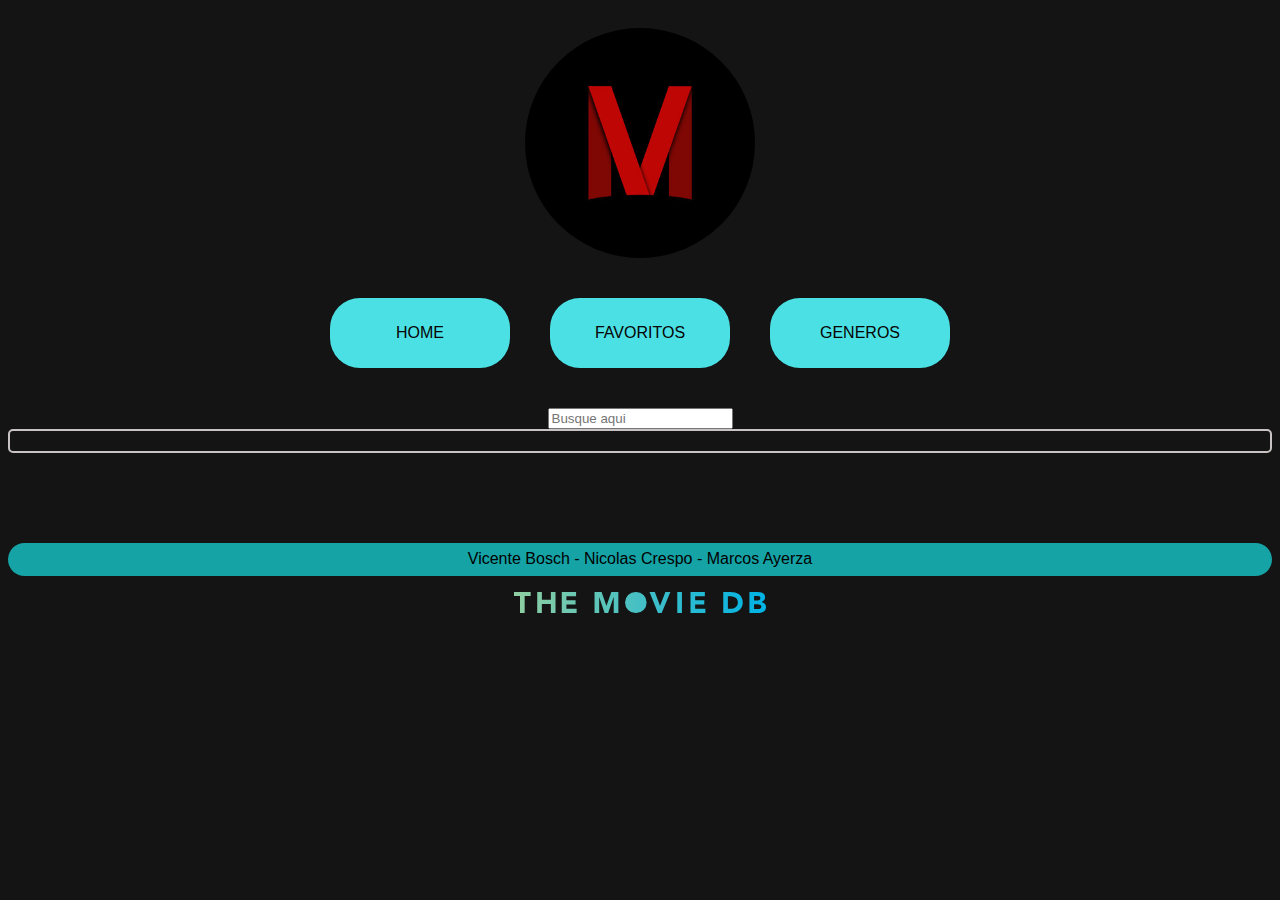
==== commit 76bfc77c: "recomendaciones terminada" ====
--- a/detalleGenero.html
+++ b/detalleGenero.html
@@ -6,7 +6,6 @@
     <meta name="viewport" content="width=device-width, initial-scale=1.0">
     <title>Document</title>
     <link rel="stylesheet" href="./css/style.css">
-   ¡
 </head>
 
 <body class="fondo">
@@ -38,440 +37,12 @@
     </header>
     <main>
 
-
-        <section class="grupo1">
-            <h2 class="ajustes1">PELICULAS</h2>
-            <h2 class="ajustes">Accion</h2>
-
-            <div class="grupo1Reverse" id="tipoGenero1">
-                <article class="card" >
-
-                    <a href="./detallePeliculas.html">
-                        <img class="imagenes" src="./img/pel1.jpeg" alt="">
-                        <p class="texto">Tapas</p>
-                    </a>
-
-                </article>
-                <article class="card">
-
-                    <a href="./detallePeliculas.html">
-                        <img class="imagenes" src="./img/pel2.jpeg" alt="">
-                        <p class="texto">The Queens Night</p>
-                    </a>
-
-                </article>
-                <article class="card">
-
-                    <a href="./detallePeliculas.html">
-                        <img class="imagenes" src="./img/pel3.jpeg" alt="">
-                        <p class="texto">Aladin</p>
-                    </a>
-
-                </article>
-                <article class="card">
-
-                    <a href="./detallePeliculas.html">
-                        <img class="imagenes" src="./img/pel4.jpeg" alt="">
-                        <p class="texto">Wolverine</p>
-                    </a>
-
-                </article>
-                <article class="card">
-
-                    <a href="./detallePeliculas.html">
-                        <img class="imagenes" src="./img/pel5.jpeg" alt="">
-                        <p class="texto">Deriva</p>
-                    </a>
-
-                </article>
-            </div>
-
-        </section>
-
-        <section class="grupo1" >
-            <h2 class="ajustes">Comedia</h2>
-
-            <div class="grupo1" id="tipoGenero2">
-                <article class="card">
-
-                    <a href="./detallePeliculas.html">
-                        <img class="imagenes" src="./img/pel1.jpeg" alt="">
-                        <p class="texto">Tapas</p>
-                    </a>
-
-                </article>
-                <article class="card">
-
-                    <a href="./detallePeliculas.html">
-                        <img class="imagenes" src="./img/pel2.jpeg" alt="">
-                        <p class="texto">The Queens Night</p>
-                    </a>
-
-                </article>
-                <article class="card">
-
-                    <a href="./detallePeliculas.html">
-                        <img class="imagenes" src="./img/pel3.jpeg" alt="">
-                        <p class="texto">Aladin</p>
-                    </a>
-
-                </article>
-                <article class="card">
-
-                    <a href="./detallePeliculas.html">
-                        <img class="imagenes" src="./img/pel4.jpeg" alt="">
-                        <p class="texto">Wolverine</p>
-                    </a>
-
-                </article>
-                <article class="card">
-
-                    <a href="./detallePeliculas.html">
-                        <img class="imagenes" src="./img/pel5.jpeg" alt="">
-                        <p class="texto">Deriva</p>
-                    </a>
-
-                </article>
-            </div>
-
-        </section>
-
-        <section class="grupo1">
-            <h2 class="ajustes">Aventura</h2>
-
-            <div class="grupo1Reverse" id="tipoGenero3">
-                <article class="card">
-
-                    <a href="./detallePeliculas.html">
-                        <img class="imagenes" src="./img/pel1.jpeg" alt="">
-                        <p class="texto">Tapas</p>
-                    </a>
-
-                </article>
-                <article class="card">
-
-                    <a href="./detallePeliculas.html">
-                        <img class="imagenes" src="./img/pel2.jpeg" alt="">
-                        <p class="texto">The Queens Night</p>
-                    </a>
-
-                </article>
-                <article class="card">
-
-                    <a href="./detallePeliculas.html">
-                        <img class="imagenes" src="./img/pel3.jpeg" alt="">
-                        <p class="texto">Aladin</p>
-                    </a>
-
-                </article>
-                <article class="card">
-
-                    <a href="./detallePeliculas.html">
-                        <img class="imagenes" src="./img/pel4.jpeg" alt="">
-                        <p class="texto">Wolverine</p>
-                    </a>
-
-                </article>
-                <article class="card">
-
-                    <a href="./detallePeliculas.html">
-                        <img class="imagenes" src="./img/pel5.jpeg" alt="">
-                        <p class="texto">Deriva</p>
-                    </a>
-
-                </article>
-            </div>
-
-        </section>
-        <section class="grupo1">
-            <h2 class="ajustes">Catastrofe</h2>
-
-            <div class="grupo1" id="tipoGenero4">
-                <article class="card">
-
-                    <a href="./detallePeliculas.html">
-                        <img class="imagenes" src="./img/pel1.jpeg" alt="">
-                        <p class="texto">Tapas</p>
-                    </a>
-
-                </article>
-                <article class="card">
-
-                    <a href="./detallePeliculas.html">
-                        <img class="imagenes" src="./img/pel2.jpeg" alt="">
-                        <p class="texto">The Queens Night</p>
-                    </a>
-
-                </article>
-                <article class="card">
-
-                    <a href="./detallePeliculas.html">
-                        <img class="imagenes" src="./img/pel3.jpeg" alt="">
-                        <p class="texto">Aladin</p>
-                    </a>
-
-                </article>
-                <article class="card">
-
-                    <a href="./detallePeliculas.html">
-                        <img class="imagenes" src="./img/pel4.jpeg" alt="">
-                        <p class="texto">Wolverine</p>
-                    </a>
-
-                </article>
-                <article class="card">
-
-                    <a href="./detallePeliculas.html">
-                        <img class="imagenes" src="./img/pel5.jpeg" alt="">
-                        <p class="texto">Deriva</p>
-                    </a>
-
-                </article>
-            </div>
-
-        </section>
-        <section class="grupo1">
-            <h2 class="ajustes">Ciencia ficcion</h2>
-
-            <div class="grupo1Reverse" id="tipoGenero5">
-                <article class="card">
-
-                    <a href="./detallePeliculas.html">
-                        <img class="imagenes" src="./img/pel1.jpeg" alt="">
-                        <p class="texto">Tapas</p>
-                    </a>
-
-                </article>
-                <article class="card">
-
-                    <a href="./detallePeliculas.html">
-                        <img class="imagenes" src="./img/pel2.jpeg" alt="">
-                        <p class="texto">The Queens Night</p>
-                    </a>
-
-                </article>
-                <article class="card">
-
-                    <a href="./detallePeliculas.html">
-                        <img class="imagenes" src="./img/pel3.jpeg" alt="">
-                        <p class="texto">Aladin</p>
-                    </a>
-
-                </article>
-                <article class="card">
-
-                    <a href="./detallePeliculas.html">
-                        <img class="imagenes" src="./img/pel4.jpeg" alt="">
-                        <p class="texto">Wolverine</p>
-                    </a>
-
-                </article>
-                <article class="card">
-
-                    <a href="./detallePeliculas.html">
-                        <img class="imagenes" src="./img/pel5.jpeg" alt="">
-                        <p class="texto">Deriva</p>
-                    </a>
-
-                </article>
-            </div>
-
-        </section>
+        
+            <section class="hijo1" id="menuGenero">
 
 
-
-
-        <h2 class="ajustes1">SERIES</h2>
-        <section class="grupo1">
-
-            <section class="grupo1">
-                <h2 class="ajustes">Thriller e intriga</h2>
-
-                <div class="grupo1" id="tipoGenero6">
-                    <article class="card">
-
-                        <a href="./detalleSeries.html">
-                            <img class="imagenes" src="./img/ser1.jpeg" alt="">
-                        </a>
-                        <p class="texto">Tapas</p>
-
-                    </article>
-                    <article class="card">
-
-                        <a href="./detalleSeries.html">
-                            <img class="imagenes" src="./img/ser2.jpeg" alt="">
-                            <p class="texto">The Queens Night</p>
-                        </a>
-
-                    </article>
-                    <article class="card">
-
-                        <a href="./detalleSeries.html">
-                            <img class="imagenes" src="./img/ser3.jpeg" alt="">
-                            <p class="texto">Aladin</p>
-                        </a>
-
-                    </article>
-                    <article class="card">
-
-                        <a href="./detalleSeries.html">
-                            <img class="imagenes" src="./img/ser4.jpeg" alt="">
-                            <p class="texto">Wolverine</p>
-                        </a>
-
-                    </article>
-                    <article class="card">
-
-                        <a href="./detalleSeries.html">
-                            <img class="imagenes" src="./img/ser5.jpeg" alt="">
-                            <p class="texto">Deriva</p>
-                        </a>
-
-                    </article>
-                </div>
-
             </section>
-            <section class="grupo1">
-                <h2 class="ajustes" id="secciondrama">Drama</h2>
-
-                <div class="grupo1Reverse" id="tipoGenero7">
-                    <article class="card">
-
-                        <a href="./detalleSeries.html">
-                            <img class="imagenes" src="./img/ser1.jpeg" alt="">
-                        </a>
-                        <p class="texto">Tapas</p>
-
-                    </article>
-                    <article class="card">
-
-                        <a href="./detalleSeries.html">
-                            <img class="imagenes" src="./img/ser2.jpeg" alt="">
-                            <p class="texto">The Queens Night</p>
-                        </a>
-
-                    </article>
-                    <article class="card">
-
-                        <a href="./detalleSeries.html">
-                            <img class="imagenes" src="./img/ser3.jpeg" alt="">
-                            <p class="texto">Aladin</p>
-                        </a>
-
-                    </article>
-                    <article class="card">
-
-                        <a href="./detalleSeries.html">
-                            <img class="imagenes" src="./img/ser4.jpeg" alt="">
-                            <p class="texto">Wolverine</p>
-                        </a>
-
-                    </article>
-                    <article class="card">
-
-                        <a href="./detalleSeries.html">
-                            <img class="imagenes" src="./img/ser5.jpeg" alt="">
-                            <p class="texto">Deriva</p>
-                        </a>
-
-                    </article>
-                </div>
-
-            </section>
-            <section class="grupo1">
-                <h2 class="ajustes">Terror</h2>
-
-                <div class="grupo1" id="tipoGenero8">
-                    <article class="card">
-
-                        <a href="./detalleSeries.html">
-                            <img class="imagenes" src="./img/ser1.jpeg" alt="">
-                        </a>
-                        <p class="texto">Tapas</p>
-
-                    </article>
-                    <article class="card">
-
-                        <a href="./detalleSeries.html">
-                            <img class="imagenes" src="./img/ser2.jpeg" alt="">
-                            <p class="texto">The Queens Night</p>
-                        </a>
-
-                    </article>
-                    <article class="card">
-
-                        <a href="./detalleSeries.html">
-                            <img class="imagenes" src="./img/ser3.jpeg" alt="">
-                            <p class="texto">Aladin</p>
-                        </a>
-
-                    </article>
-                    <article class="card">
-
-                        <a href="./detalleSeries.html">
-                            <img class="imagenes" src="./img/ser4.jpeg" alt="">
-                            <p class="texto">Wolverine</p>
-                        </a>
-
-                    </article>
-                    <article class="card">
-
-                        <a href="./detalleSeries.html">
-                            <img class="imagenes" src="./img/ser5.jpeg" alt="">
-                            <p class="texto">Deriva</p>
-                        </a>
-
-                    </article>
-                </div>
-
-            </section>
-            <section class="grupo1Reverse">
-                <h2 class="ajustes">Animacion</h2>
-
-                <div class="grupo1" id="tipoGenero9">
-                    <article class="card">
-
-                        <a href="./detalleSeries.html">
-                            <img class="imagenes" src="./img/ser1.jpeg" alt="">
-                        </a>
-                        <p class="texto">Tapas</p>
-
-                    </article>
-                    <article class="card">
-
-                        <a href="./detalleSeries.html">
-                            <img class="imagenes" src="./img/ser2.jpeg" alt="">
-                            <p class="texto">The Queens Night</p>
-                        </a>
-
-                    </article>
-                    <article class="card">
-
-                        <a href="./detalleSeries.html">
-                            <img class="imagenes" src="./img/ser3.jpeg" alt="">
-                            <p class="texto">Aladin</p>
-                        </a>
-
-                    </article>
-                    <article class="card">
-
-                        <a href="./detalleSeries.html">
-                            <img class="imagenes" src="./img/ser4.jpeg" alt="">
-                            <p class="texto">Wolverine</p>
-                        </a>
-
-                    </article>
-                    <article class="card">
-
-                        <a href="./detalleSeries.html">
-                            <img class="imagenes" src="./img/ser5.jpeg" alt="">
-                            <p class="texto">Deriva</p>
-                        </a>
-
-                    </article>
-                </div>
-
-            </section>
+   
 
 
 
@@ -481,11 +52,14 @@
         <section>
             <article class="nav-ul cajaPadreFooter">
                 <p class="footer">Vicente Bosch - Nicolas Crespo - Marcos Ayerza</p>
-                <img class="logoApi" src="./img/blue_long_1-8ba2ac31f354005783fab473602c34c3f4fd207150182061e425d366e4f34596.svg" alt="">
+                <img class="logoApi"
+                    src="./img/blue_long_1-8ba2ac31f354005783fab473602c34c3f4fd207150182061e425d366e4f34596.svg" alt="">
             </article>
-            
+
         </section>
     </footer>
+
+    <script src="./archivos_js/detalleGenero.js"></script>
 </body>
 
 </html>--- a/css/style.css
+++ b/css/style.css
@@ -34,6 +34,17 @@
 }
 
 .menu {
+    margin: 0 20px;
+    background-color: #4AE0E4;
+    height: 70px;
+    width: 180px;
+    display: flex;
+    justify-content: center;
+    align-items: center;
+    border-radius: 30px;
+}
+.genero {
+    margin-top: 100px;
     margin: 0 20px;
     background-color: #4AE0E4;
     height: 70px;
@@ -241,6 +252,7 @@
     border-radius: 30px black;
     flex-direction: column;
     align-items: center;
+    justify-content: center;
 }
 
 .cal {
@@ -262,6 +274,8 @@
     list-style: none;
     border-radius: 5px;
     padding-right: 40px;
+    align-items: center;
+    justify-content: center;
 }
 
 .coin {
@@ -275,23 +289,47 @@
 }
 
 .sinop {
-    display: flex;
+   
     border-radius: 8px;
     background-color: rgb(88, 73, 73);
     width: 550px;
     padding: 10px;
     margin: 28px;
 }
+.sinopsisPadre{
+    display: flex;
+    align-items: center;
+    justify-content: center;
+}
 
 .botones {
     margin: 4px;
     width: 500px;
+    display: flex;
+    justify-content: center;
+    align-items: center;
+}
+.des{
+    display: flex;
+    align-items: center;
+    justify-content: center;
+}
+.rep{
+    display: flex;
+    align-items: center;
+    justify-content: center;
+}
+.recom{
+    display: flex;
+    align-items: center;
+    justify-content: center;
 }
 
 .arrab {
     display: flex;
     flex-direction: column;
     margin-top: 11px;
+    justify-content: center;
     align-items: center;
 }
 
@@ -316,6 +354,8 @@
     margin-bottom: 18px;
     height: 24px;
     color: #e5e5e5;
+    justify-content: center;
+    align-items: center;
 
 }
 
@@ -328,14 +368,17 @@
     background-color: #363232;
     margin-bottom: 18px;
     color: #e5e5e5;
+    justify-content: center;
+    align-items: center;
 
 }
 
 .apa {
     text-decoration: none;
     display: flex;
-    flex-direction: column;
-    align-items: center;
+    justify-content: center;
+    align-items: center;
+
 }
 
 
@@ -355,7 +398,7 @@
 
 
 
-.oculto {
+#oculto {
     display: none;
 }
 
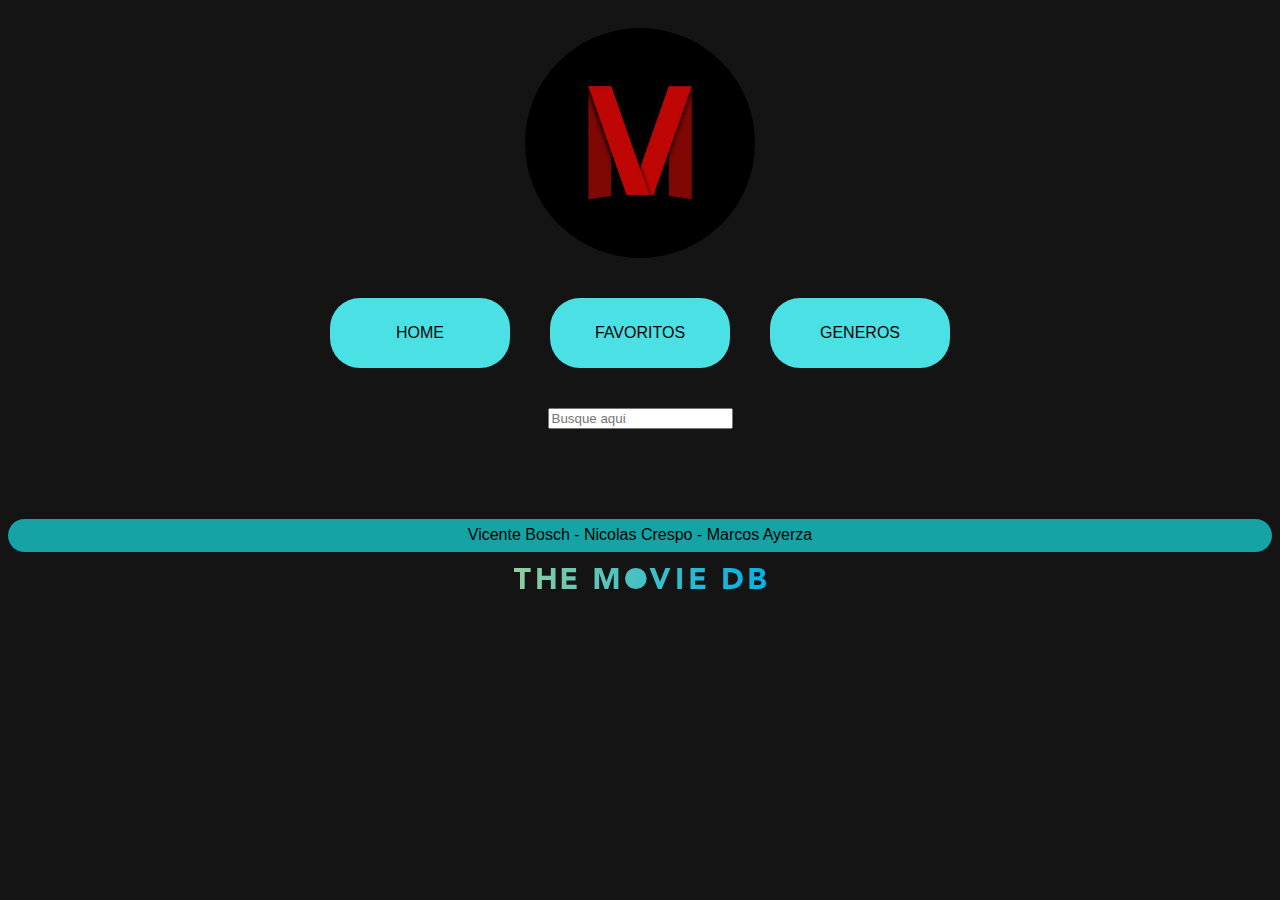
==== commit 89971028: "Intentando hacer la electiva de favoritos, pero teniendo unos problemas" ====
--- a/detalleGenero.html
+++ b/detalleGenero.html
@@ -6,6 +6,7 @@
     <meta name="viewport" content="width=device-width, initial-scale=1.0">
     <title>Document</title>
     <link rel="stylesheet" href="./css/style.css">
+
 </head>
 
 <body class="fondo">
--- a/css/style.css
+++ b/css/style.css
@@ -18,7 +18,7 @@
     align-items: center;
 }
 
-.navegacion{
+.navegacion {
     margin-bottom: 40px;
 }
 
@@ -43,6 +43,7 @@
     align-items: center;
     border-radius: 30px;
 }
+
 .genero {
     margin-top: 100px;
     margin: 0 20px;
@@ -62,6 +63,7 @@
     width: 200px;
     height: 350px;
     max-height: 300px;
+    border-radius: 10px; 
 }
 
 .menu a {
@@ -75,7 +77,7 @@
 }
 
 .footer {
-    
+
     height: 70px;
     width: 100%;
     display: flex;
@@ -85,7 +87,8 @@
     margin-top: 50px;
     background-color: #16A3A6;
 }
-.cajaPadreFooter{
+
+.cajaPadreFooter {
     display: flex;
     flex-direction: column;
     height: 120px;
@@ -94,11 +97,20 @@
 
 
 }
-.logoApi{
+
+.logoApi {
     max-width: 20%;
     height: auto;
     align-items: center;
     justify-content: center;
+}
+
+.tituloRecomendaciones{
+
+    font-size: 14px;
+    color: white;
+    text-decoration: none;
+    font-family: Verdana ;
 }
 
 /*ajustando formatos de subtitulos*/
@@ -118,7 +130,7 @@
 
 /*Contenedor padre de las imagenes*/
 .hijo1 {
-   
+
     display: flex;
     flex-direction: row;
     flex-wrap: wrap;
@@ -126,16 +138,18 @@
     height: auto;
 
 }
+
 .hijo2 {
-   
+
     display: flex;
     flex-direction: row;
     flex-wrap: wrap;
     justify-content: center;
 
 }
+
 .hijo3 {
-   
+
     display: flex;
     flex-direction: row;
     flex-wrap: wrap;
@@ -156,7 +170,7 @@
     color: #e5e5e5;
     overflow: auto;
     max-height: 50px;
-} 
+}
 
 .titulo {
     list-style: none;
@@ -179,23 +193,49 @@
     font-size: 22px;
     margin: 65px;
     margin-top: 40px;
-    font-weight: bold;
-}
-.genero1{
-    display: flex;
-    flex-direction: column;
-    
-}
+    
+}
+
+.separandoGeneros a {
+   
+    color: black;
+    text-decoration: none;
+    font-size: 15px;
+    list-style: none;
+    font-family: Verdana;
+    font-weight: 500;
+}
+.separandoGeneros  {
+    margin-top: 30px;
+    background-color: #88e0bc;
+    height: 30px;
+    width: 200px;
+    display: flex;
+    justify-content: center;
+    align-items: center;
+    border-radius: 30px;
+    display: flex;
+    flex-direction: column;
+    flex-wrap: wrap;
+    
+    
+    
+    
+    
+}
+
+.genero1 {
+    display: flex;
+    flex-direction: column;
+
+}
+
 .lista-generos {
-    text-decoration: none;
-    list-style: none;
-    font-family: Verdana;
-    margin: 40px;
-    display: flex;
+    display: flex;
+    justify-content: space-evenly;
+    align-items: center;
     flex-direction: row;
     flex-wrap: wrap;
-    margin-top: 90px;
-    gap: 45px;
 }
 
 
@@ -212,6 +252,7 @@
     font-family: Verdana;
     margin-bottom: 10px;
 }
+
 /*separando los elementos de la lista de generos*/
 .card {
     padding: 15px;
@@ -220,7 +261,7 @@
     flex-direction: column;
     align-items: center;
     width: 200px;
-    
+
 }
 
 
@@ -289,14 +330,15 @@
 }
 
 .sinop {
-   
+
     border-radius: 8px;
     background-color: rgb(88, 73, 73);
     width: 550px;
     padding: 10px;
     margin: 28px;
 }
-.sinopsisPadre{
+
+.sinopsisPadre {
     display: flex;
     align-items: center;
     justify-content: center;
@@ -309,17 +351,20 @@
     justify-content: center;
     align-items: center;
 }
-.des{
-    display: flex;
-    align-items: center;
-    justify-content: center;
-}
-.rep{
-    display: flex;
-    align-items: center;
-    justify-content: center;
-}
-.recom{
+
+.des {
+    display: flex;
+    align-items: center;
+    justify-content: center;
+}
+
+.rep {
+    display: flex;
+    align-items: center;
+    justify-content: center;
+}
+
+.recom {
     display: flex;
     align-items: center;
     justify-content: center;
@@ -396,7 +441,13 @@
     margin-top: 40px;
 }
 
-
+#areaResultados.grupo1{
+    display: flex;
+    flex-direction: row;
+    justify-content: center;
+    align-items: center;
+    flex-wrap: wrap;
+}
 
 #oculto {
     display: none;
@@ -407,8 +458,10 @@
     
 }
 
+
 .pelisreco {
     display: flex;
+    flex-direction: row;
     justify-content: center;
     align-items: center;
     border-radius: 30px;
@@ -416,26 +469,20 @@
     font-weight: 500;
     margin-top: 50px;
     color: #060303;
-}
-
-.hijo1,
-.hijo2,
-.hijo3 {
-    padding: 10px; 
-    
-        border: 2px solid #c9c2c2;
-        border-radius: 5px; 
-    }
-
-.titulopelisreco{
-
-text-align: center;
-color: #ffffff;
-
-
-
-}
-
+    width: 80%; 
+    margin: 0 auto; 
+}
+
+.hijo2 {
+    margin: 10px; 
+}
+
+.hijo2 img {
+    width: 100%; 
+    height: auto; 
+    object-fit: cover;
+    border-radius: 10px; 
+}
 
     
 
@@ -476,10 +523,10 @@
         flex-direction: column;
         justify-content: center;
         align-items: center;
-        
-    }
-
-    #areaResultados{
+
+    }
+
+    #areaResultados {
         display: flex;
         flex-direction: column;
         justify-content: center;
@@ -492,7 +539,7 @@
         justify-content: center;
         align-items: center;
     }
-    
+
     .separando {
         margin-top: 15px;
     }
@@ -538,14 +585,4 @@
     .botones {
         width: 75vw;
     }
-    }
-
-       
-
-
-
-
-
-
-
-
+}
